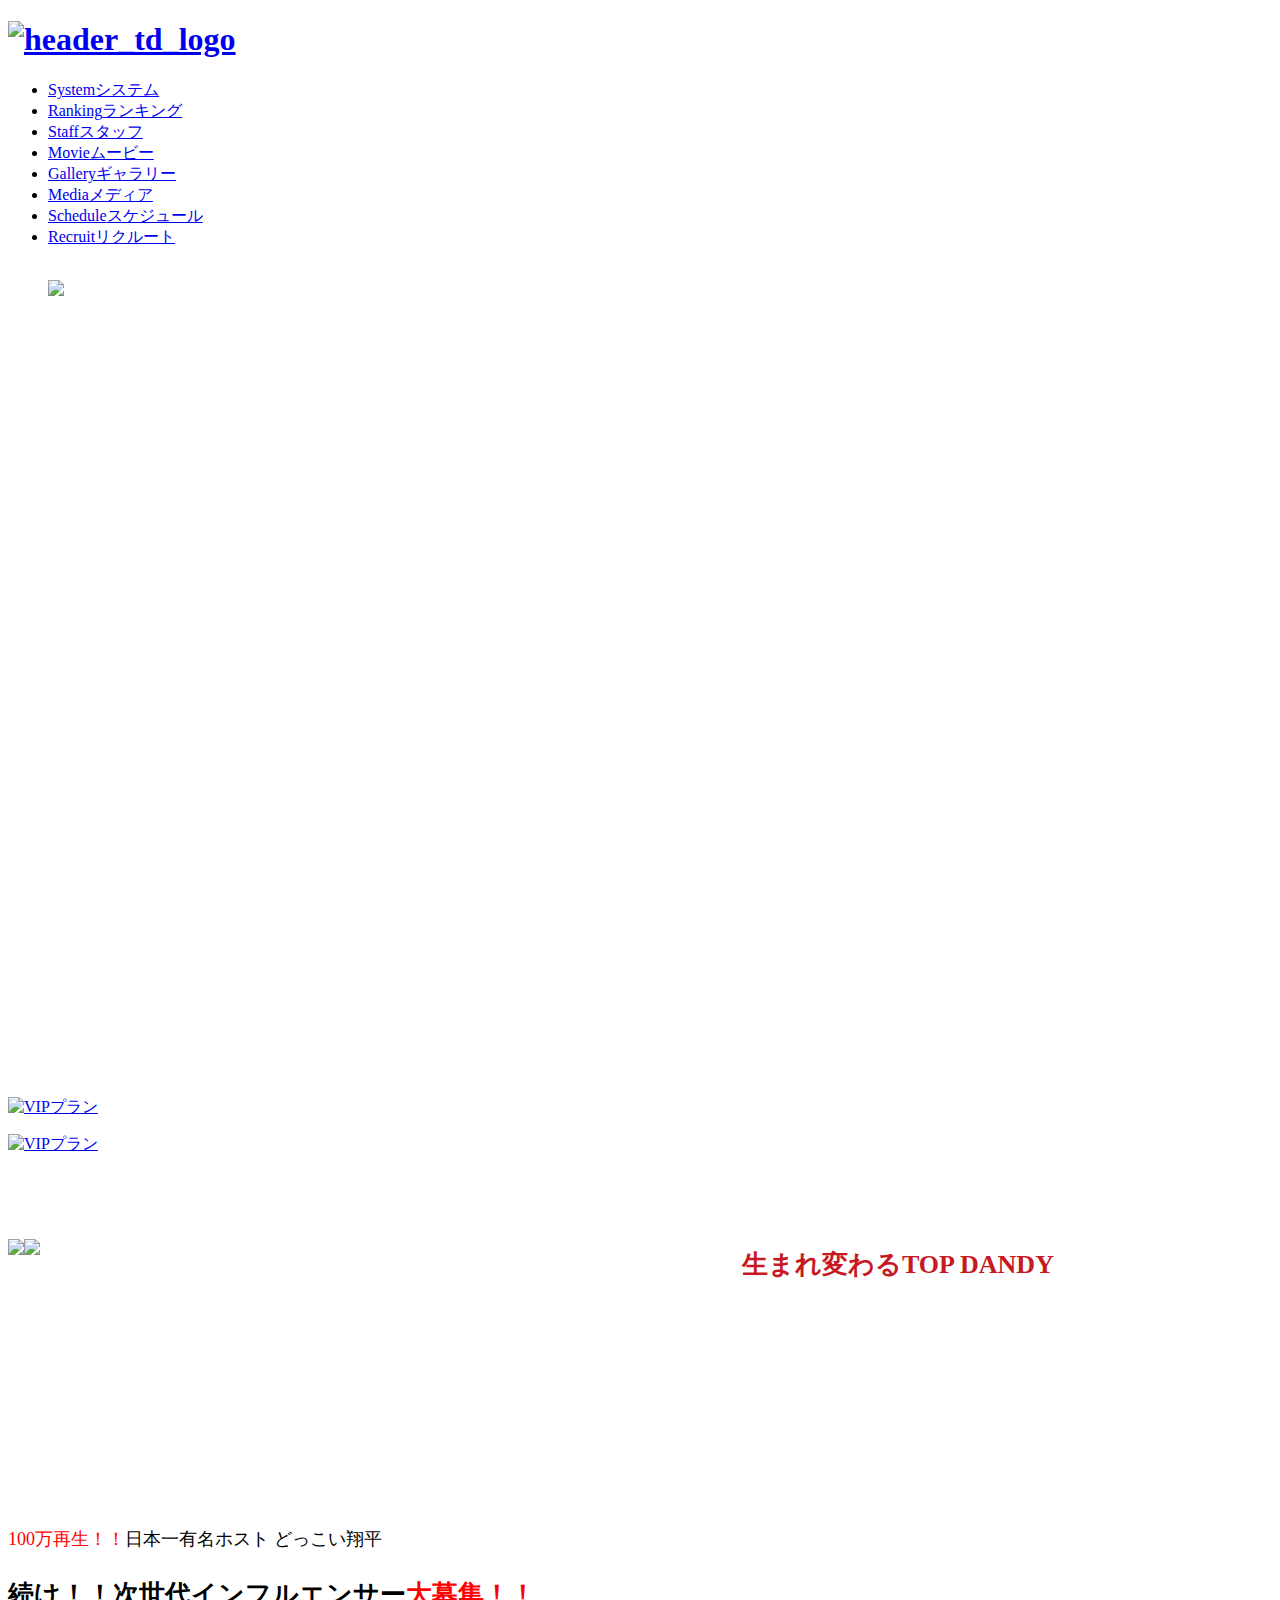
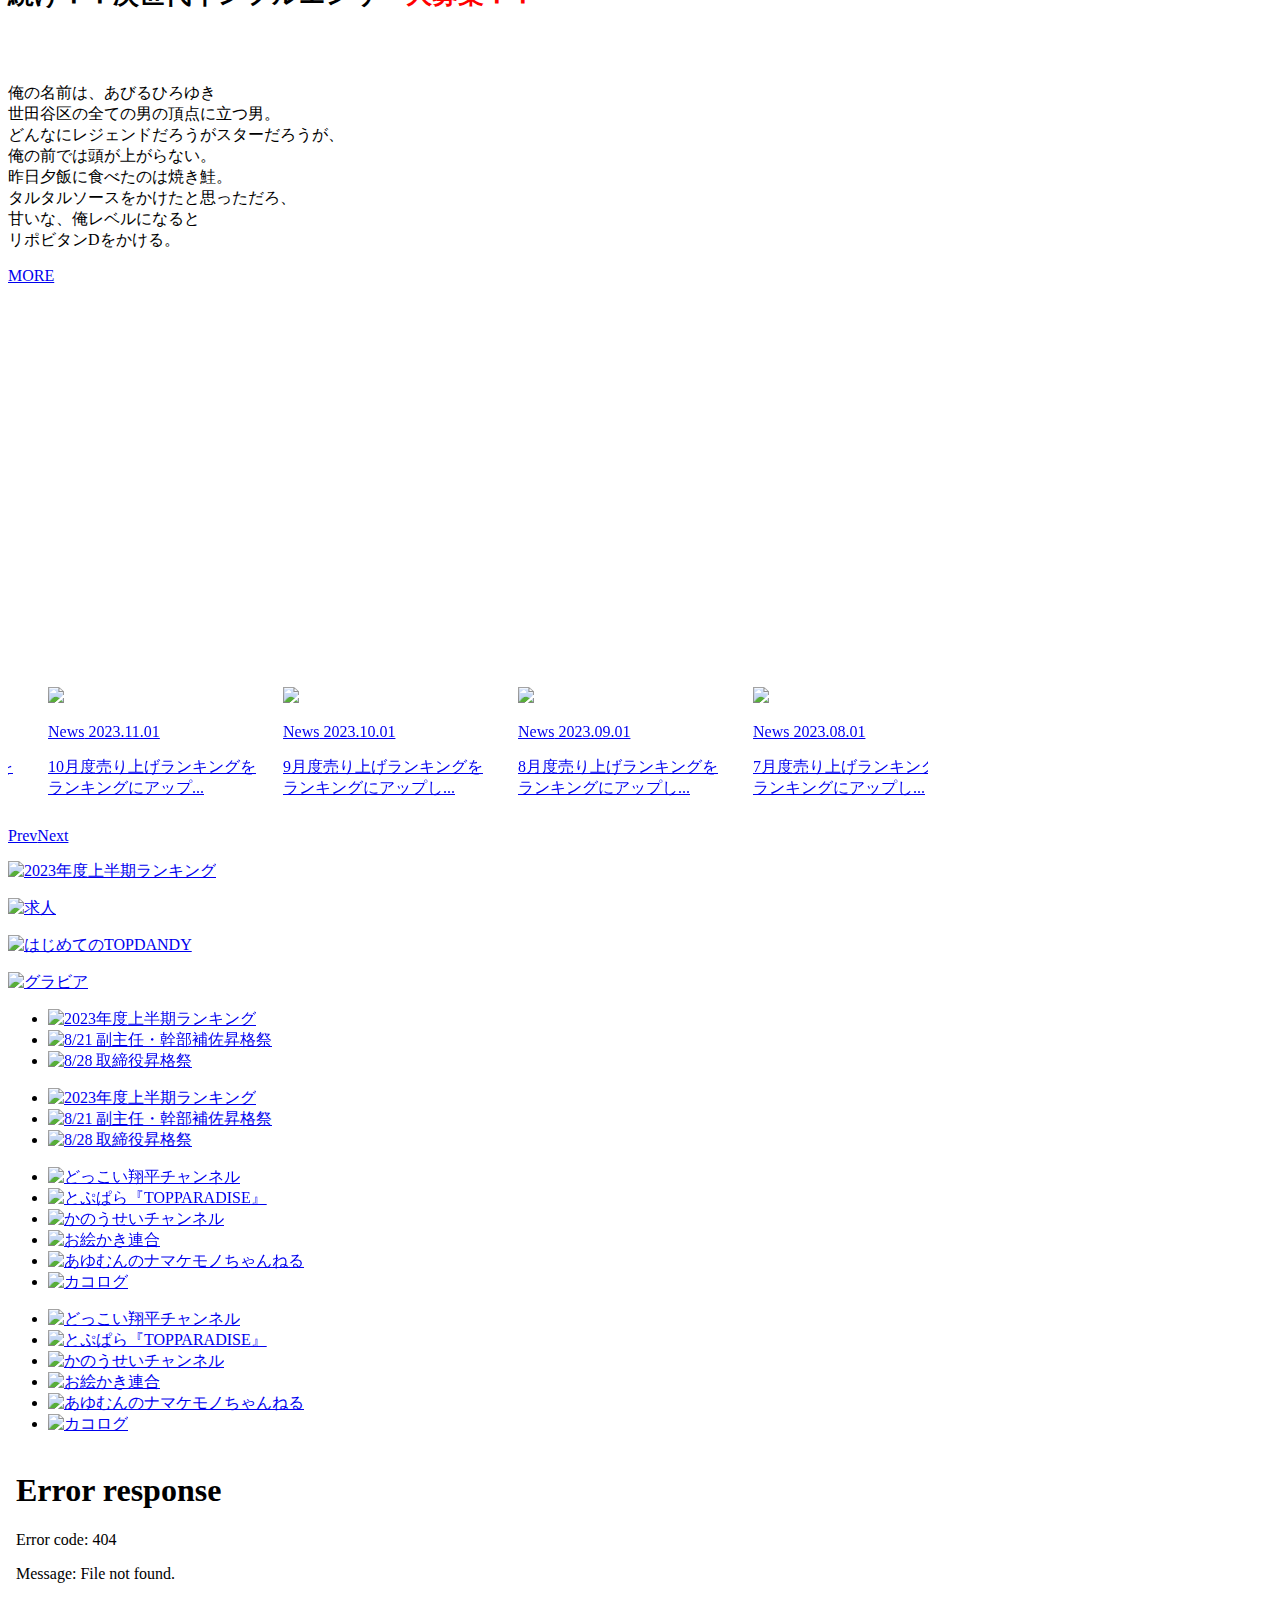
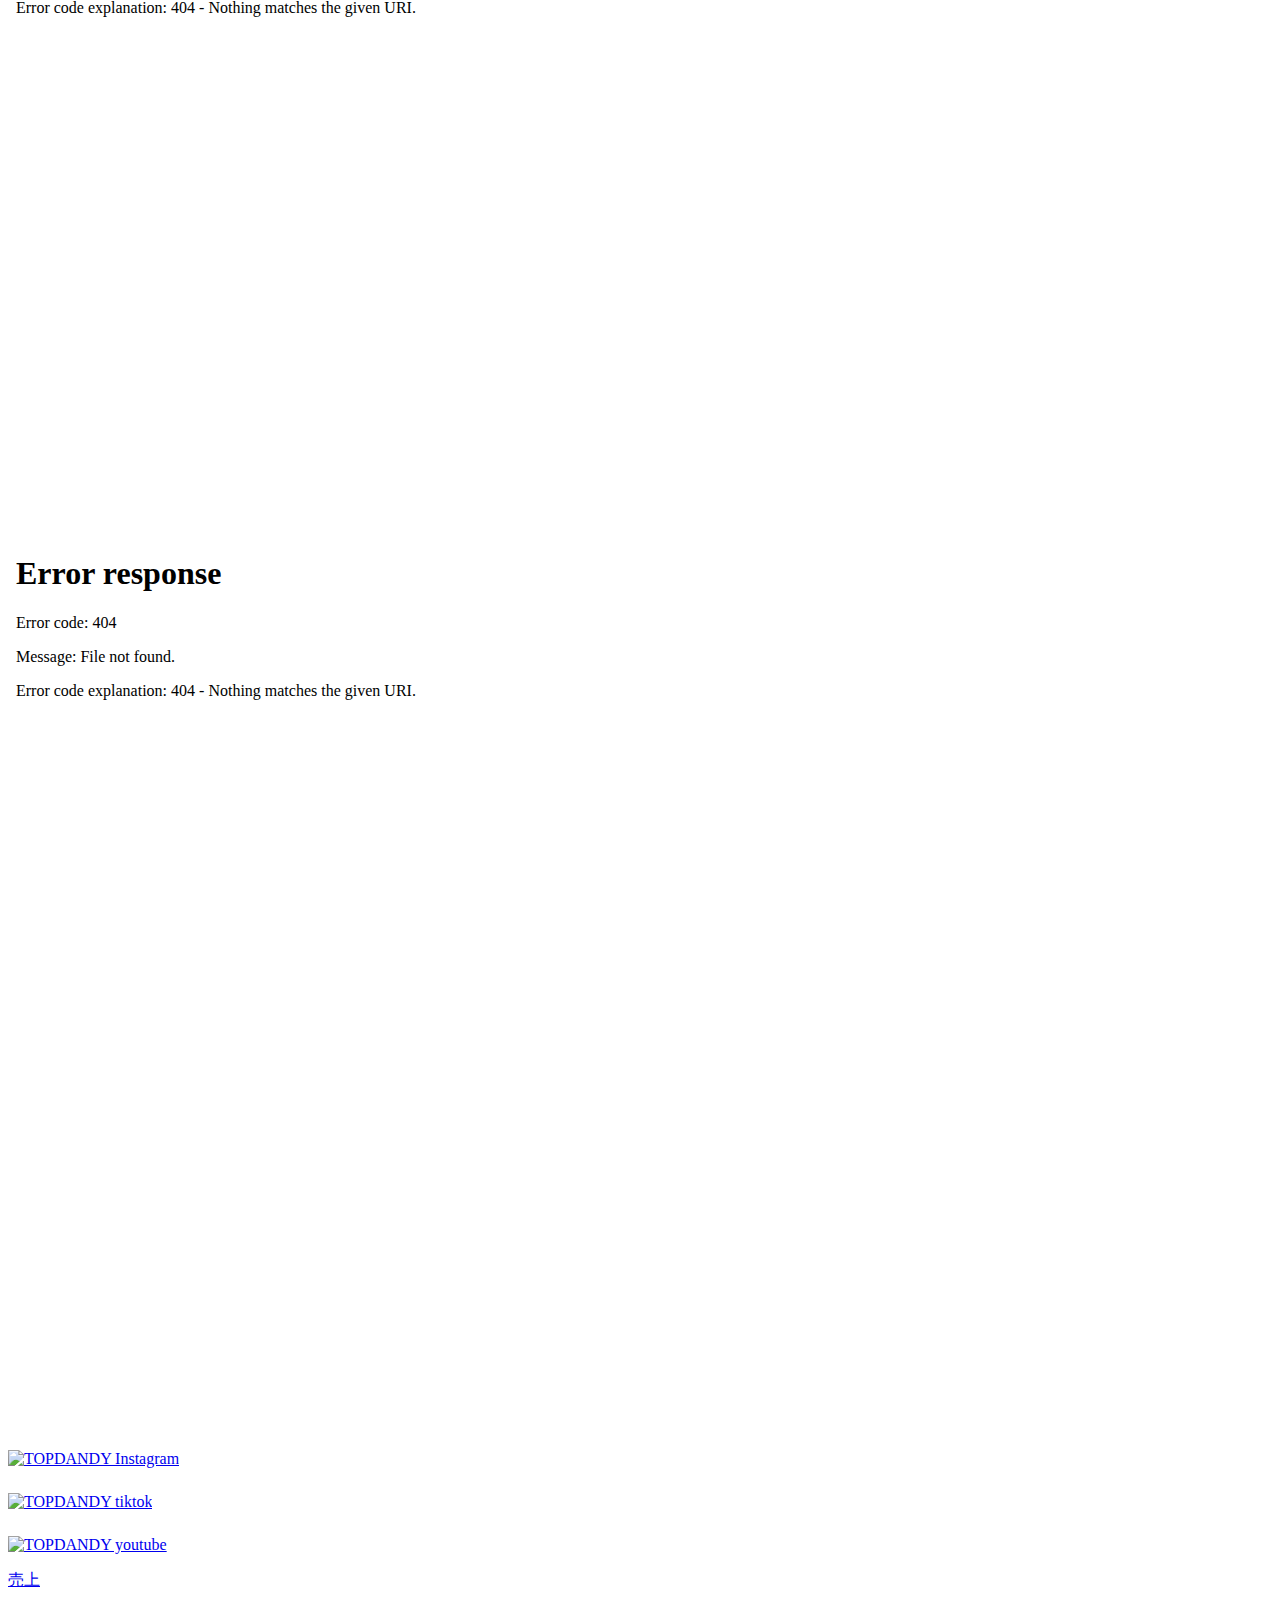
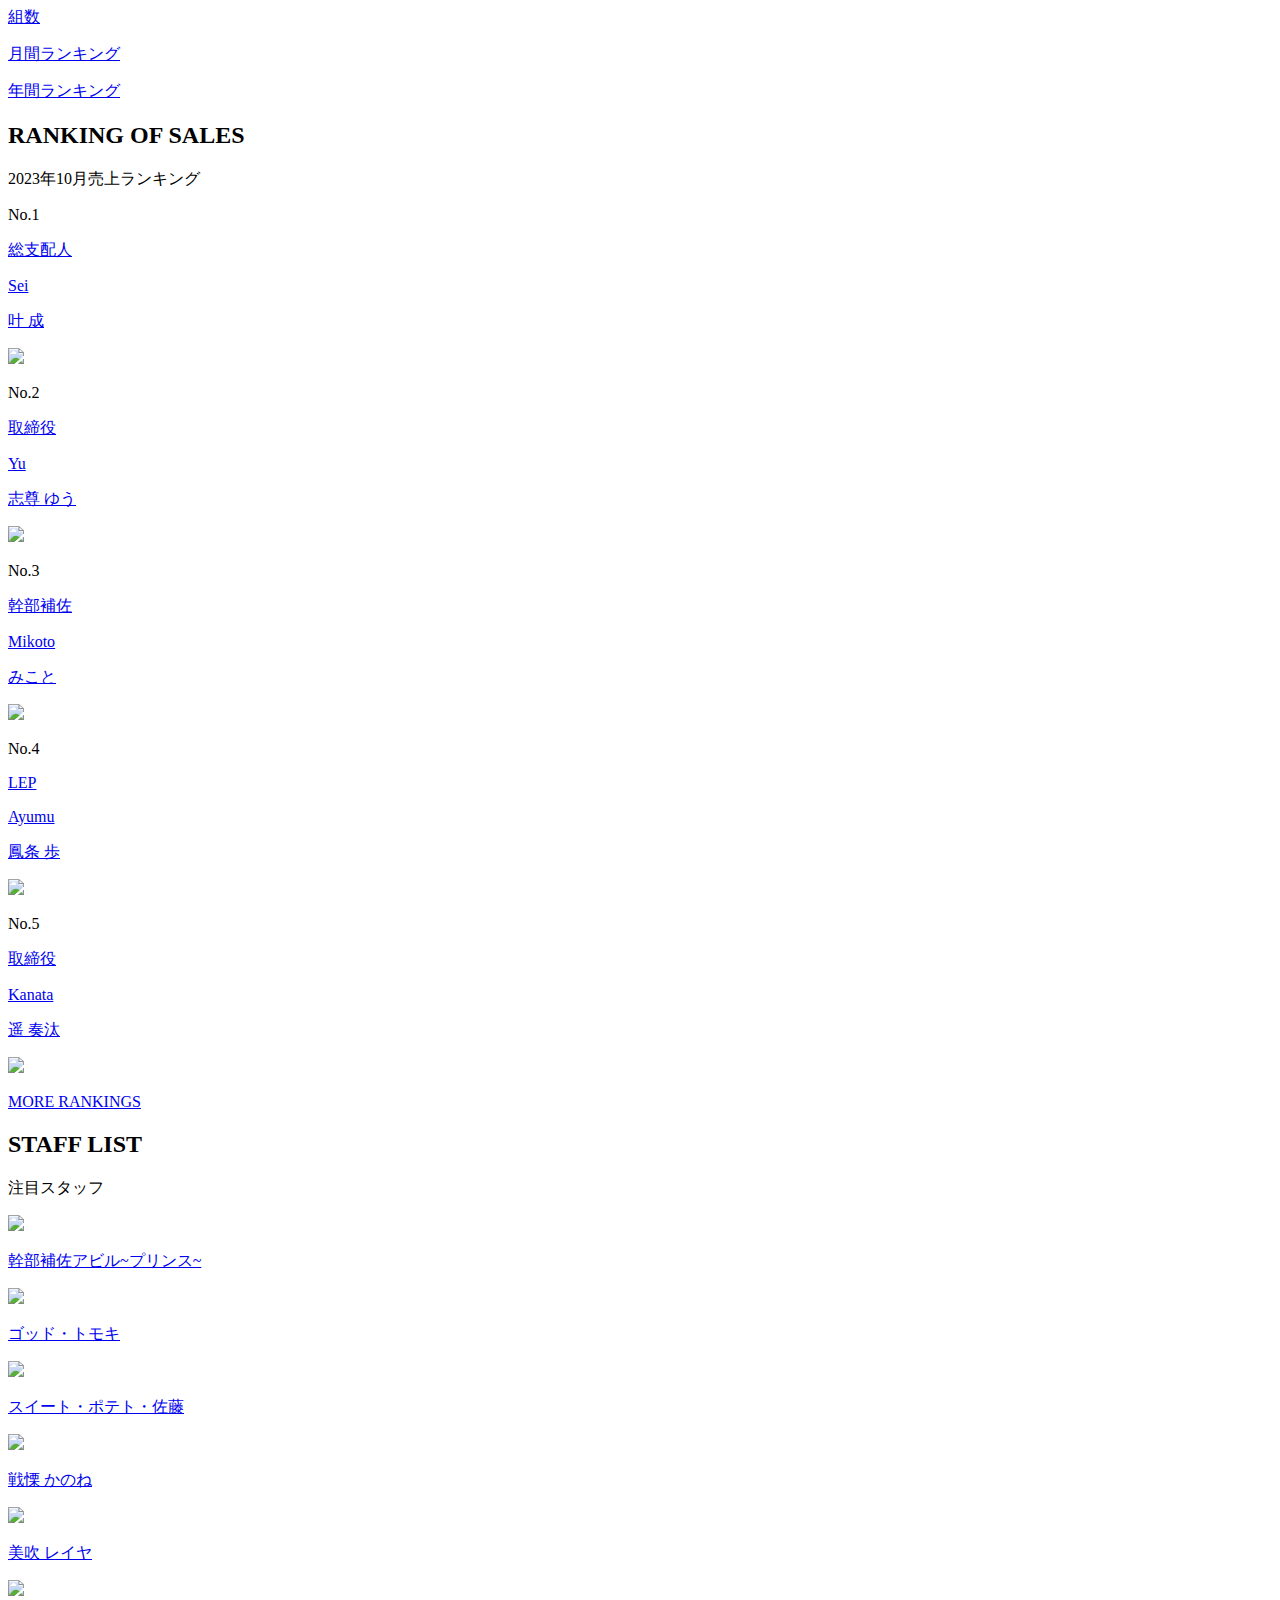
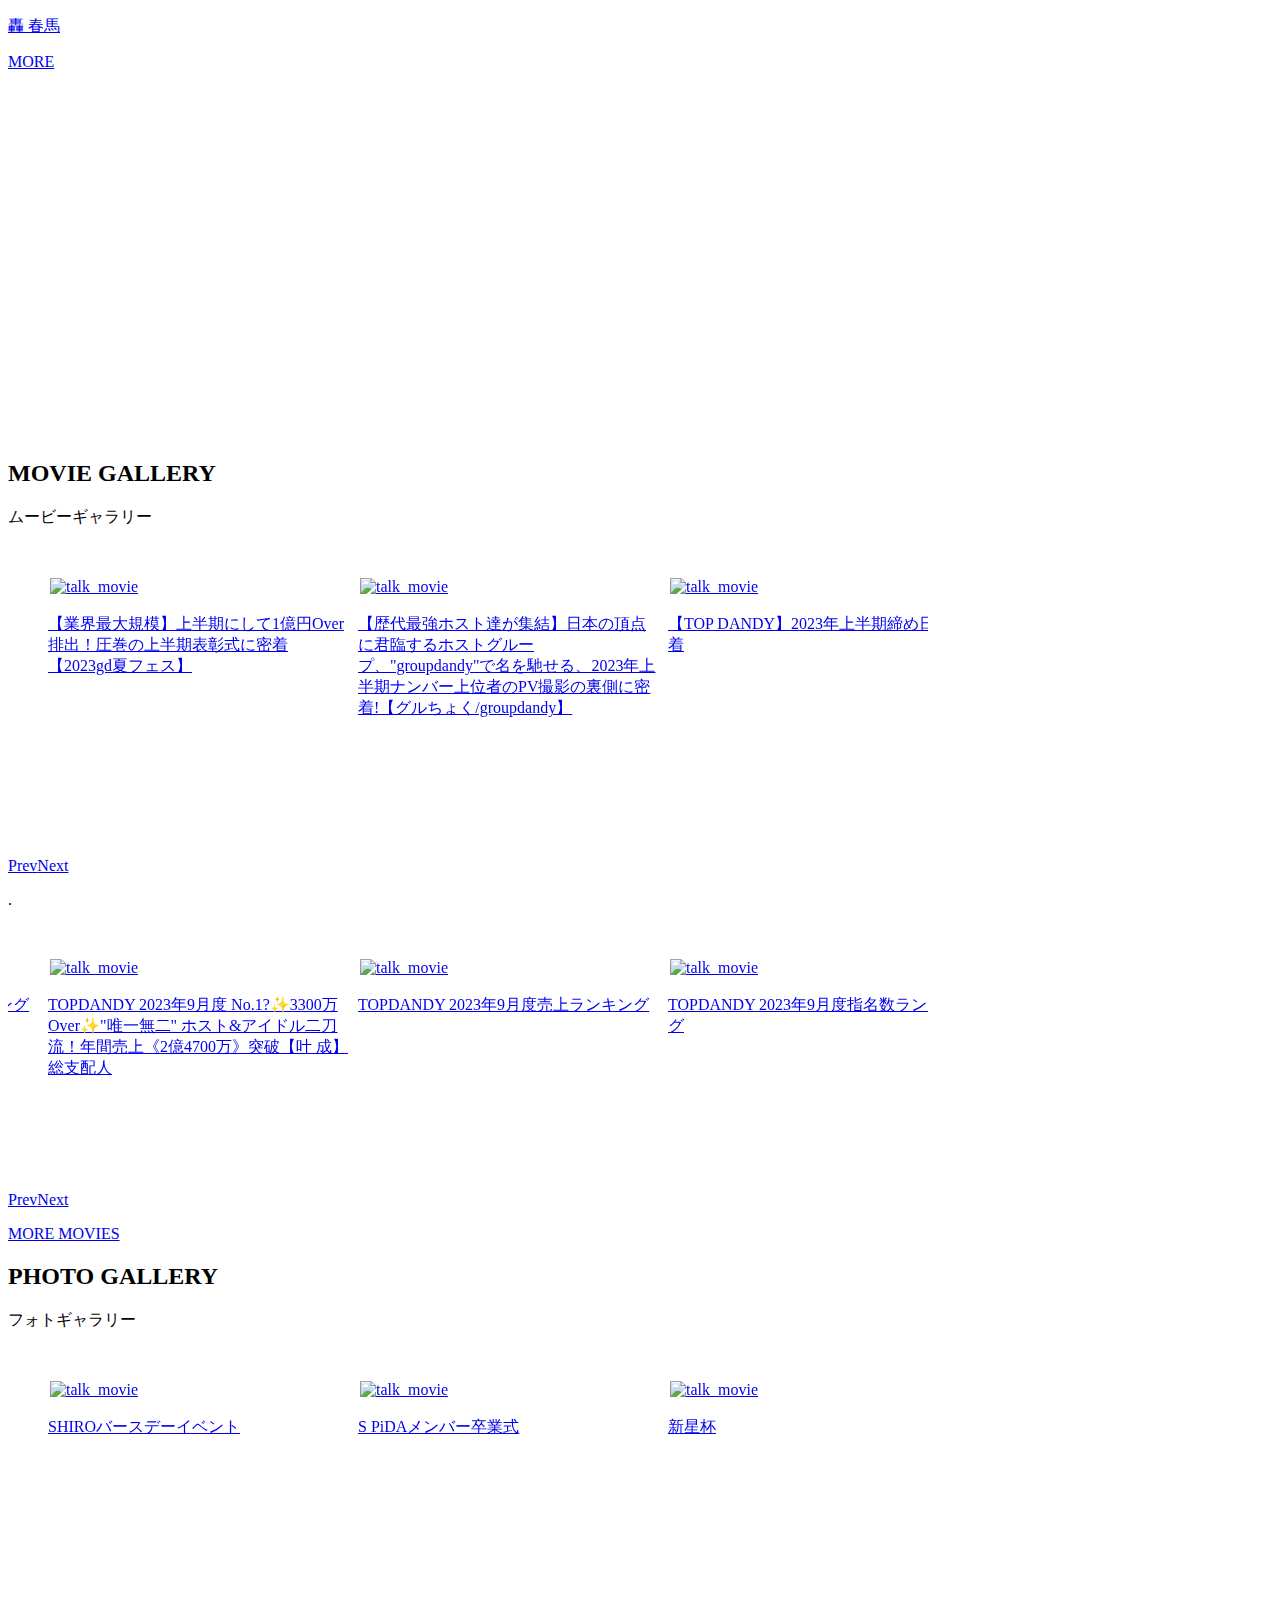
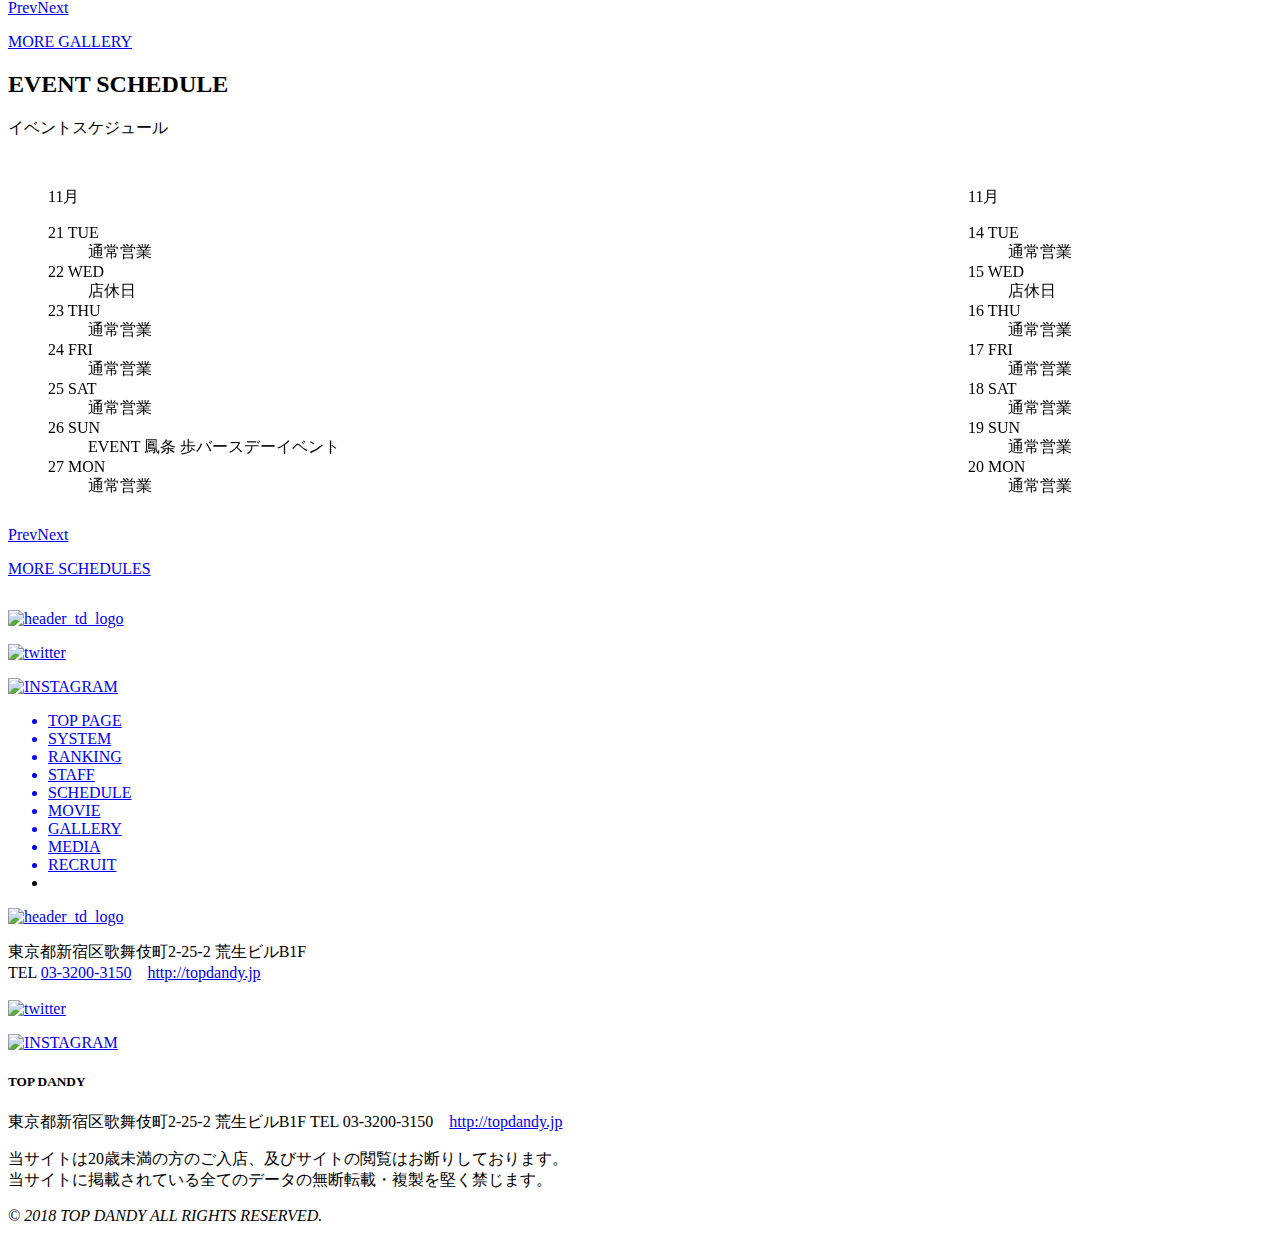
==== index.html @ d2795b2d "Create index.html" ====
<!DOCTYPE html>
<!-- saved from url=(0020)https://topdandy.jp/ -->
<html lang="ja"><head><meta http-equiv="Content-Type" content="text/html; charset=UTF-8">
<meta http-equiv="X-UA-Compatible" content="IE=edge">

<meta http-equiv="Content-Style-Type" content="text/css">
<meta name="description" content="現在のホストシーンを牽引する数多くのカリスマホスト達を輩出するTOPDANDYは、ここホストクラブ最激戦区、歌舞伎町において、まさに名実ともにナンバー１と言っても過言ではない！スタッフ総数、質ともにまさにトップ！">
<meta name="robots" content="INDEX,FOLLOW,ALL">
<meta name="viewport" content="target-densitydpi=device-dpi, width=960, maximum-scale=1.0, user-scalable=yes">
<title>世田谷区ホストクラブ ABIROOM (アビルーム)</title>


<style type="text/css">.imgLiquid img {visibility:hidden}</style><script charset="utf-8" src="./歌舞伎町ホストクラブ TOPDANDY（トップダンディ）_files/timeline.adfe2c2389e3901ab04fe5f4755ea3e6.js"></script></head><body itemscope="itemscope" itemtype="http://schema.org/WebPage" id="indexPage"><pagemap>
	<dataobject type="thumbnail">
		<attribute name="src" value="http://topdandy.jp/images/thumbnail.jpg">
		<attribute name="width" value="750">
		<attribute name="height" value="750">
	</attribute></attribute></attribute></dataobject>
</pagemap>
<meta name="thumbnail" content="http://topdandy.jp/images/thumbnail.jpg">

<meta name="twitter:card" content="summary_large_image">
<meta name="twitter:site" content="@gd_TOPDANDY">
<meta property="og:url" content="http://topdandy.jp/">
<meta property="og:title" content="世田谷区ホストクラブ ABIROOM (アビルーム)">
<meta property="og:description" content="現在のホストシーンを牽引する数多くのカリスマホスト達を輩出するTOPDANDYは、ここホストクラブ最激戦区、歌舞伎町において、まさに名実ともにナンバー１と言っても過言ではない！スタッフ総数、質ともにまさにトップ！">
<meta property="og:image" content="http://topdandy.jp/images/summary.jpg">

<link rel="shortcut icon" href="https://topdandy.jp/favicon.ico">
<link href="./歌舞伎町ホストクラブ TOPDANDY（トップダンディ）_files/css" rel="stylesheet">
<link href="./歌舞伎町ホストクラブ TOPDANDY（トップダンディ）_files/css(1)" rel="stylesheet">
<!--CSS-->
<link rel="stylesheet" href="./歌舞伎町ホストクラブ TOPDANDY（トップダンディ）_files/jquery.bxslider.css">
<link rel="stylesheet" href="./歌舞伎町ホストクラブ TOPDANDY（トップダンディ）_files/swiper.min.css">
<link rel="stylesheet" href="./歌舞伎町ホストクラブ TOPDANDY（トップダンディ）_files/parallax.css" media="screen and (min-width:1200px)">
<link rel="stylesheet" href="./歌舞伎町ホストクラブ TOPDANDY（トップダンディ）_files/remodal.css">
<link rel="stylesheet" href="./歌舞伎町ホストクラブ TOPDANDY（トップダンディ）_files/remodal-default-theme.css">
<link rel="stylesheet" href="./歌舞伎町ホストクラブ TOPDANDY（トップダンディ）_files/main.css">
<link rel="stylesheet" href="./歌舞伎町ホストクラブ TOPDANDY（トップダンディ）_files/index_tab.css">
<link rel="stylesheet" href="./歌舞伎町ホストクラブ TOPDANDY（トップダンディ）_files/responsive1000px.css" media="(max-width:1000px)">
<link rel="stylesheet" href="./歌舞伎町ホストクラブ TOPDANDY（トップダンディ）_files/responsive1200px.css" media="(min-width:1000px)">
<link rel="stylesheet" href="./歌舞伎町ホストクラブ TOPDANDY（トップダンディ）_files/responsiveOver.css" media="screen and (min-width:1200px)">
<!--CSS-->
<!-- JS -->
<script type="text/javascript" async="" src="./歌舞伎町ホストクラブ TOPDANDY（トップダンディ）_files/analytics.js"></script><script type="text/javascript" async="" src="./歌舞伎町ホストクラブ TOPDANDY（トップダンディ）_files/js"></script><script async="" src="./歌舞伎町ホストクラブ TOPDANDY（トップダンディ）_files/gtm.js"></script><script src="./歌舞伎町ホストクラブ TOPDANDY（トップダンディ）_files/jquery.min.js"></script>
<script src="./歌舞伎町ホストクラブ TOPDANDY（トップダンディ）_files/jquery.bxslider.min.js"></script>
<script src="./歌舞伎町ホストクラブ TOPDANDY（トップダンディ）_files/swiper.jquery.min.js"></script>
<script src="./歌舞伎町ホストクラブ TOPDANDY（トップダンディ）_files/imgLiquid-min.js"></script>
<script src="./歌舞伎町ホストクラブ TOPDANDY（トップダンディ）_files/main.js"></script>
<script src="./歌舞伎町ホストクラブ TOPDANDY（トップダンディ）_files/heightLine.js"></script>
<script src="./歌舞伎町ホストクラブ TOPDANDY（トップダンディ）_files/remodal.js"></script>
<script src="./歌舞伎町ホストクラブ TOPDANDY（トップダンディ）_files/tab.js"></script>
<script src="./歌舞伎町ホストクラブ TOPDANDY（トップダンディ）_files/top_instagram.js"></script>
<script type="text/javascript" src="./歌舞伎町ホストクラブ TOPDANDY（トップダンディ）_files/jquery.parallax-1.1.3.js"></script>
<script type="text/javascript" src="./歌舞伎町ホストクラブ TOPDANDY（トップダンディ）_files/parallax-background.min.js"></script>
<script type="text/javascript" src="./歌舞伎町ホストクラブ TOPDANDY（トップダンディ）_files/jquery.localscroll-1.2.7-min.js"></script>
<script type="text/javascript" src="./歌舞伎町ホストクラブ TOPDANDY（トップダンディ）_files/jquery.scrollTo-1.4.2-min.js"></script>
<script type="text/javascript">
$(function(){
		$('.parallax').parallaxBackground();
	});
/*
$(document).ready(function(){
	$('#parallax01').parallax("50%", 0.1);
	$('#second').parallax("50%", 0.1);
	$('.bg').parallax("50%", 0.4);
	$('#third').parallax("50%", 0.3);
})
*/
</script>
<!-- JS -->

<!--Anarytics--->
<!-- Global site tag (gtag.js) - Google Analytics -->
<script async="" src="./歌舞伎町ホストクラブ TOPDANDY（トップダンディ）_files/js(1)"></script>
<script>
 window.dataLayer = window.dataLayer || [];
 function gtag(){dataLayer.push(arguments);}
 gtag('js', new Date());

 gtag('config', 'UA-3455699-1');
</script>

<!-- Google Tag Manager -->
<script>(function(w,d,s,l,i){w[l]=w[l]||[];w[l].push({'gtm.start':
new Date().getTime(),event:'gtm.js'});var f=d.getElementsByTagName(s)[0],
j=d.createElement(s),dl=l!='dataLayer'?'&l='+l:'';j.async=true;j.src=
'https://www.googletagmanager.com/gtm.js?id='+i+dl;f.parentNode.insertBefore(j,f);
})(window,document,'script','dataLayer','GTM-MN25C8S');</script>
<!-- End Google Tag Manager -->


<!-- Google Tag Manager (noscript) -->
<noscript><iframe src="https://www.googletagmanager.com/ns.html?id=GTM-MN25C8S"
height="0" width="0" style="display:none;visibility:hidden"></iframe></noscript>
<!-- End Google Tag Manager (noscript) -->
<!-- start SVG images -->
<svg display="none" version="1.1" xmlns="http://www.w3.org/2000/svg" xmlns:xlink="http://www.w3.org/1999/xlink">
  <defs>

    <symbol id="logoGD"><!-- GDロゴ -->
        <image x="0px" y="0px" width="35px" height="32px" xlink:href="[data-uri]"></image>
    </symbol>

    <symbol id="logoGD-long"><!-- GDロゴ　長いロゴ -->
        <image x="0px" y="0px" width="100%" height="100%" xlink:href="[data-uri]"></image>
    </symbol>


    <symbol id="TD_LOGO"><!-- TD -->
        <image x="0px" y="0px" width="100%" height="100%" xlink:href="[data-uri]"></image>
    </symbol>

    <symbol id="TDL_LOGO"><!-- TDL -->
       <image x="0px" y="0px" width="35px" height="30px" xlink:href="[data-uri]"></image>
    </symbol>

    <!--▼twitter▼-->
    <symbol id="twitter">
		<g>
			<path d="M1.6,57.9C9.1,58.6,16,56.7,22,52.1c-3-0.1-5.6-1-8-2.8c-2.4-1.8-4-4.1-5-6.9c2.1,0.4,4.2,0.3,6.2-0.2
				c-3.2-0.7-5.9-2.4-8-4.9c-2.1-2.6-3.1-5.6-3.1-8.9c1,0.5,2,0.9,3,1.2c1,0.3,2.1,0.5,3.3,0.5c-3-2.1-5-4.9-5.8-8.5
				C3.8,18,4.4,14.6,6.1,11.4c7.6,8.9,17.1,13.8,28.8,14.6c-0.1-0.7-0.2-1.2-0.3-1.8c-0.3-3.3,0.4-6.4,2.3-9.2c2.2-3.2,5.2-5.2,9-5.9
				c4.8-0.8,9,0.5,12.5,4c0.1,0.1,0.2,0.2,0.4,0.2c3-0.6,5.7-1.7,8.4-3.2c0.1,0,0.1-0.1,0.3-0.1c-1.1,3.3-3.1,5.8-6,7.7
				c2.7-0.3,5.3-1,7.8-2.1c0,0,0,0,0.1,0.1c-0.6,0.8-1.2,1.6-1.8,2.3c-1.4,1.8-3.1,3.3-4.9,4.6c-0.2,0.1-0.2,0.2-0.2,0.4
				c0.1,2,0,4-0.2,5.9c-0.3,2.9-1,5.7-2,8.5c-2.3,6.5-5.8,12.2-10.9,16.8c-4.2,3.9-9.1,6.6-14.6,8.3c-2.6,0.8-5.3,1.3-8,1.5
				c-2.3,0.2-4.5,0.2-6.8,0.1c-5.2-0.4-10.1-1.7-14.7-4c-1.2-0.6-2.3-1.3-3.5-1.9C1.7,58,1.7,58,1.6,57.9z"></path>
		</g>
    </symbol>
    <!--▲twitter▲-->

    <!--▼facebook▼-->
    <symbol id="facebook">
		<path d="M61.3,17.1l5.4,0V7.6c-1.1-0.1-4.6-0.4-8.5-0.4c-8.1,0-14,4.9-14,14v8.2h-8.7v10.4h8.7v26h12.1v-26h7.3L65,29.4h-8.7v-7.1
	C56.3,19.2,56.9,17.1,61.3,17.1z"></path>
    </symbol>
    <!--▲facebook▲-->


    <!--▼instagram▼-->
    <symbol id="instagram">
		<g>
			<path d="M3.2,47.1c0-7.1,0-14.2,0-21.3c0-0.2,0.1-0.4,0.1-0.6c0.1-2.5,0.2-5,0.8-7.4C5.5,12.3,8.6,8.3,13.9,6
				c2.8-1.2,5.9-1.6,8.9-1.7c0.7,0,1.3-0.1,2-0.1c7.1,0,14.2,0,21.3,0c0.2,0,0.4,0.1,0.6,0.1c2.1,0.2,4.2,0.2,6.2,0.6
				c7.4,1.4,12.1,5.7,14,13c0.8,3.2,0.8,6.4,0.9,9.7c0.1,6.3,0,12.7,0,19c0,2.5-0.1,5-0.6,7.4c-1.4,7.4-5.7,12.1-13,13.9
				c-3.2,0.8-6.4,0.8-9.6,0.9c-6.7,0-13.5,0-20.2-0.1c-2.5,0-5.1-0.2-7.6-0.8c-5.4-1.4-9.4-4.5-11.7-9.6c-1.3-2.9-1.7-6-1.8-9.1
				C3.3,48.5,3.2,47.8,3.2,47.1z M62.1,36.5C62,36.5,62,36.5,62.1,36.5c-0.1-2.7,0-5.4-0.1-8.1c-0.1-2.5-0.2-5.1-0.4-7.6
				c-0.3-2.4-1.1-4.7-2.8-6.6c-2.3-2.6-5.3-3.7-8.6-3.9c-3.8-0.2-7.6-0.3-11.5-0.3c-3.8,0-7.5,0-11.3,0c-2.5,0.1-5.1,0.2-7.6,0.4
				c-2.4,0.2-4.7,1.1-6.6,2.8c-2.6,2.3-3.7,5.3-3.9,8.6C9.1,25.6,9.1,29.5,9,33.3c0,3.8,0,7.5,0,11.3c0.1,2.5,0.2,5.1,0.4,7.6
				c0.2,2.4,1.1,4.7,2.8,6.6c2.3,2.6,5.3,3.7,8.6,3.9c3.8,0.2,7.6,0.3,11.5,0.3c3.8,0,7.5,0,11.3,0c2.8-0.1,5.6-0.1,8.4-0.6
				c4.7-0.7,7.9-3.5,9.1-8.1c0.4-1.5,0.6-3.2,0.7-4.7C61.9,45.2,62,40.8,62.1,36.5z"></path>
			<path fill-rule="evenodd" clip-rule="evenodd" d="M52.1,36.5c0,9.2-7.4,16.6-16.6,16.6c-9.2,0-16.6-7.4-16.6-16.6
				c0-9.2,7.4-16.6,16.6-16.6C44.7,19.9,52.1,27.3,52.1,36.5z M24.7,36.5c0,5.9,4.8,10.8,10.6,10.8c6,0,10.9-4.8,10.9-10.7
				c0-6-4.8-10.9-10.7-10.9C29.6,25.7,24.7,30.6,24.7,36.5z"></path>
			<path fill-rule="evenodd" clip-rule="evenodd" d="M56.7,19.3c0,2.1-1.8,3.9-3.9,3.9c-2.1,0-3.9-1.8-3.9-3.9c0-2.1,1.8-3.9,3.9-3.9
				C54.9,15.3,56.7,17.1,56.7,19.3z"></path>
		</g>
    </symbol>
    <!--▲instagram▲-->


    <!--▼line▼-->
    <symbol id="line">
		<path fill-rule="evenodd" clip-rule="evenodd" d="M66.2,32.1c0-13.8-13.8-24.9-30.7-24.9C18.6,7.2,4.8,18.4,4.8,32.1
	c0,12.3,10.9,22.7,25.7,24.6c1,0.1,2.2,0.6,2.7,1.6c0.3,0.8,0.3,1.9,0.2,2.7c0,0-0.4,2.2-0.4,2.6c-0.1,0.8-0.6,3,2.7,1.7
	c3.3-1.4,17.7-10.4,24.1-17.8h0C64.1,42.6,66.2,37.6,66.2,32.1z M25.2,38.9c0,0.2-0.1,0.3-0.2,0.4c-0.1,0.1-0.2,0.2-0.4,0.2h-8.1h0
	c-0.2,0-0.3-0.1-0.4-0.2l0,0l0,0c-0.1-0.1-0.2-0.2-0.2-0.4v0V26.2c0-0.3,0.3-0.6,0.6-0.6h2c0.3,0,0.6,0.3,0.6,0.6v10.2h5.5
	c0.3,0,0.6,0.3,0.6,0.6V38.9z M30.1,38.9c0,0.3-0.3,0.6-0.6,0.6h-2c-0.3,0-0.6-0.3-0.6-0.6V26.2c0-0.3,0.3-0.6,0.6-0.6h2
	c0.3,0,0.6,0.3,0.6,0.6V38.9z M44.2,38.9c0,0.3-0.3,0.6-0.6,0.6h-2c0,0-0.1,0-0.1,0l0,0l0,0c0,0,0,0,0,0l0,0c0,0,0,0,0,0l0,0l0,0
	c0,0,0,0,0,0l0,0c-0.1,0-0.1-0.1-0.1-0.1l-5.8-7.9v7.5c0,0.3-0.3,0.6-0.6,0.6h-2c-0.3,0-0.6-0.3-0.6-0.6V26.2c0-0.3,0.3-0.6,0.6-0.6
	h2l0,0c0,0,0,0,0,0c0,0,0,0,0,0l0,0c0,0,0,0,0,0l0,0c0,0,0,0,0,0l0,0l0,0l0,0l0,0c0,0,0,0,0,0l0,0c0,0,0,0,0,0l0,0c0,0,0,0,0,0l0,0
	c0,0,0,0,0,0l0,0c0,0,0,0,0,0.1l5.8,7.9v-7.6c0-0.3,0.3-0.6,0.6-0.6h2c0.3,0,0.6,0.3,0.6,0.6V38.9z M55.4,28.2
	c0,0.3-0.3,0.6-0.6,0.6h-5.5V31h5.5c0.2,0,0.3,0.1,0.4,0.2c0.1,0.1,0.2,0.2,0.2,0.4v2c0,0.3-0.3,0.6-0.6,0.6h-5.5v2.2h5.5
	c0.3,0,0.6,0.3,0.6,0.6v2c0,0.2-0.1,0.3-0.2,0.4c-0.1,0.1-0.2,0.2-0.4,0.2h-8.1h0c-0.2,0-0.3-0.1-0.4-0.2l0,0l0,0
	c-0.1-0.1-0.2-0.2-0.2-0.4v0V26.2v0c0-0.2,0.1-0.3,0.2-0.4l0,0l0,0c0.1-0.1,0.2-0.2,0.4-0.2h0h8.1c0.3,0,0.6,0.3,0.6,0.6V28.2z"></path>
    </symbol>
    <!--▲line▲-->


    <!--▼ameba▼-->
    <symbol id="ameba">
		<g>
			<path d="M30.5,67.4c-1,0.1-1.9,0-2.9-0.4c-0.8-0.3-1.6-0.6-2.2-1.2c-0.2-0.2-0.4-0.3-0.6-0.5c-0.3-0.3-0.6-0.6-0.8-1
				c-0.4-0.5-0.6-1-1-1.5c-0.3-0.5-0.7-0.8-1.2-1.2c-0.7-0.5-1.5-0.7-2.4-0.8c-1.1-0.1-2.2-0.2-3.3-0.2c-0.7,0-1.4-0.3-2.1-0.5
				c-1-0.4-1.8-1-2.5-1.7c-1.1-1-1.8-2.3-2.2-3.8C9,54.2,9.1,53.6,9,53c0-1,0.2-2,0.6-3.1c0.4-0.9,0.7-1.8,1.4-2.5
				c0.4-0.5,0.7-0.9,1.1-1.5c0.2-0.3,0.4-0.6,0.6-0.8c0.4-0.6,0.6-1.4,0.6-2.2c0-0.7-0.4-1.4-0.8-1.8c-0.6-0.6-1.2-0.7-1.9-0.9
				c-1.8-0.5-3.4-1.2-4.6-2.7c-0.6-0.8-1.2-1.8-1.6-2.8c-0.3-0.7-0.4-1.6-0.6-2.4c-0.1-0.4-0.1-0.7-0.1-1c0-0.6,0-1.3,0.1-1.9
				c0.1-0.8,0.4-1.7,0.7-2.5c0.4-0.8,0.9-1.6,1.6-2.2c0.7-0.7,1.6-1.4,2.6-1.8c0.9-0.5,1.8-0.8,3-1.1c0.7-0.2,1.5-0.5,2.2-0.7
				c0.5-0.2,1-0.4,1.5-0.6c1-0.5,1.6-1.3,1.8-2.3c0.3-0.9,0.7-1.7,1.3-2.4c0.5-0.7,1.2-1.3,1.9-1.7c0.8-0.4,1.7-0.7,2.5-0.7
				c1.4-0.1,2.7-0.3,4.1-0.6c0.9-0.3,1.8-0.7,2.4-1.5c0.4-0.5,0.6-0.8,0.7-1.4c0.5-1.2,1-2.3,1.8-3.4c0.6-0.8,1.3-1.5,2.2-2
				c0.9-0.3,1.8-0.6,2.6-0.6c0.7,0,1.4,0,2.1,0c0.6,0,1.3,0.2,1.9,0.3c1.5,0.4,2.9,1,3.9,2.2c0.9,1,1.6,2.1,1.9,3.4
				c0.2,0.6,0.4,1.4,0.5,2.1c0.2,0.9,0.4,1.9,0.8,2.8c0.2,0.4,0.3,0.8,0.6,1.1c0.4,0.4,0.7,0.9,1.1,1.2c1,0.8,2.2,1.2,3.5,1
				c0.1,0,0.3,0,0.4,0c0.6,0.1,1.2,0.1,1.8,0.2c0.6,0.2,1,0.5,1.5,0.7c1.2,0.8,1.8,2,2.2,3.4c0.1,0.6,0.1,1.1,0.1,1.7
				c0,1.3,0.4,2.5,0.9,3.6c0.6,1.2,1.7,2.1,2.9,2.7c1,0.5,1.8,1.1,2.7,1.8c1,1,1.8,2.2,2,3.7c0.3,1.5,0.1,2.9-0.4,4.3
				c-0.3,0.9-0.6,1.8-1.1,2.6c-0.6,0.8-1.2,1.5-2,1.9c-0.8,0.5-1.8,0.9-2.7,1.2c-0.9,0.3-1.8,0.6-2.9,0.7c-0.9,0.2-1.8,0.3-2.7,0.6
				c-0.8,0.4-1.5,1.2-1.5,2.1c0,0.1,0,0.2,0,0.2c-0.1,0.7,0.4,1.3,0.9,1.8c0.6,0.4,1.1,0.6,1.8,0.7c0.9,0.2,1.9,0.4,2.9,0.6
				c0.5,0.1,1,0.4,1.5,0.6c0.9,0.5,1.8,1,2.5,1.8c0.6,0.6,1.2,1.4,1.7,2.2c0.5,0.9,0.8,1.8,0.9,2.9c0.2,1,0,2-0.3,3.1
				c-0.1,0.4-0.2,0.8-0.4,1.2c-0.6,1.5-1.5,2.8-2.8,3.8c-0.9,0.7-2,1.2-3.2,1.4c-0.3,0-0.5,0.1-0.7,0.1c-0.9,0.2-1.8,0.2-2.8,0
				c-0.1,0-0.1,0-0.2,0c-1.1-0.1-2.1-0.6-3.1-1c-0.9-0.5-1.7-1-2.4-1.8c-0.9-0.9-1.7-2-2.3-3.2c-0.1-0.2-0.2-0.4-0.2-0.5
				c-0.4-0.8-0.6-1.8-1-2.6c-0.2-0.5-0.6-0.9-0.8-1.4c-0.6-0.7-1.5-1.1-2.4-1c-0.1,0-0.2,0-0.4,0c-0.6,0-1,0.4-1.5,0.6
				c-0.6,0.5-0.9,1.2-1.3,1.8c-0.5,0.8-0.9,1.8-1.4,2.6c-0.4,0.6-0.8,1.1-1.3,1.6c-0.3,0.3-0.6,0.5-0.7,0.7c-1,0.9-2.2,1.5-3.5,1.9
				C32.4,67.4,31.4,67.6,30.5,67.4z M45.3,25.1c0-0.9-0.9-1.8-1.8-1.8c-0.8,0-1.7,0.7-1.8,1.7c-0.1,1,1,1.8,1.8,1.8
				C44.4,27,45.3,26.1,45.3,25.1z M24,25.1c0,0.9,0.8,1.8,1.8,1.8c1-0.1,1.7-0.6,1.7-1.8c0.1-0.9-0.8-1.8-1.7-1.8
				C24.8,23.5,24.1,24,24,25.1z"></path>
			<path d="M51.8,9.6c0-1.3,0.6-2.3,1.7-3.1c1.3-0.7,2.7-0.7,4,0c1.4,0.8,2,2.3,1.6,4c-0.3,1.1-0.8,1.9-1.9,2.4
				c-0.5,0.2-0.9,0.4-1.4,0.4c-1.4,0-2.6-0.5-3.3-1.7C51.9,11,51.7,10.4,51.8,9.6z M55.5,6.8c-1.4-0.2-2.9,1.3-2.9,2.9
				c0,1.7,1.3,2.9,2.7,3c1.6,0.1,3-1.2,3-2.8C58.3,8.3,57,6.7,55.5,6.8z"></path>
			<path d="M56.2,10.2c0.3,0.4,0.5,0.7,0.7,1.1c0.1,0.2,0.3,0.3,0.2,0.5c-0.1,0.1-0.5,0.1-0.6,0c-0.1-0.1-0.2-0.2-0.3-0.3
				c-0.3-0.4-0.5-0.7-0.7-1.1c0-0.1-0.1-0.2-0.2-0.2c-0.1-0.1-0.2-0.1-0.4-0.1c-0.2,0-0.2,0.2-0.2,0.4c0,0.4,0,0.7,0,1
				c0,0.3-0.1,0.4-0.3,0.4c-0.3,0-0.5-0.1-0.5-0.4c0-0.1,0-0.2,0-0.2c0-0.8,0.1-1.8,0.1-2.6C54.1,8.5,54,8.2,54,8
				c0-0.5,0.1-0.6,0.6-0.6c0.6,0,1.1,0.1,1.8,0.1c0.6,0,1.1,0.6,1,1.3c-0.1,0.5-0.3,0.9-0.7,1c0,0-0.1,0-0.1,0.1
				C56.3,10.1,56.3,10.1,56.2,10.2z M55.5,8.3L55.5,8.3c-0.2,0-0.3,0-0.5,0c-0.1,0-0.3,0.1-0.3,0.1c0,0.3,0,0.6,0,0.8l0.1,0.1
				c0.5,0,0.8,0.1,1.2-0.1c0.2-0.1,0.4-0.3,0.3-0.6c-0.1-0.3-0.3-0.4-0.5-0.4C55.7,8.3,55.6,8.3,55.5,8.3z"></path>
		</g>
    </symbol>
    <!--▲ameba▲-->


  </defs>
</svg>
<!-- end SVG images -->
<!--HEADER-->
<header itemscope="" itemtype="http://schema.org/WPHeader" id="top">
	<div class="hgroup clearifx">
		<div class="center1000 clearfix">
			<h1 itemprop="name" id="TD_LOGO">
				<a href="https://topdandy.jp/"><img src="./歌舞伎町ホストクラブ TOPDANDY（トップダンディ）_files/header_td_logo.png" alt="header_td_logo"></a>
			</h1>
			<div id="header_logo_min">
			</div>
			<div id="header_icon">
				<!-- <p id="MAIL_icon">
					<a href="m&#97;i&#108;t&#111;:&#116;&#100;@to&#112;d&#97;n&#100;&#121;&#46;j&#112;">
					<img src="../images/mail_icon.png" alt="mail"  />
					</a>
				</p> -->
			</div>
		</div>
	</div>

	<!--PC MENU-->
	<!--

	バナー部分

	<div id="pc_menu" class="pc_only PC_text_siz16">
		<ul class="center1000 clearfix JuliusSansOneFont">
			<li><a href="https://topdandy.jp/system/">SYSTEM</a></li>
			<li><a href="https://topdandy.jp/ranking/">RANKING</a></li>
			<li><a href="https://topdandy.jp/staff/">STAFF</a></li>
			<li><a href="https://topdandy.jp/schedule/">SCHEDULE</a></li>
			<li><a href="https://topdandy.jp/movie/">MOVIE</a></li>
			<li><a href="https://topdandy.jp/gallery/">GALLERY</a></li>
			<li><a href="https://topdandy.jp/archive/">MEDIA</a></li>
			<li><a href="http://topdandy.jp/recruit/">RECRUIT</a></li>
		</ul>
	</div>

	-->
	<!--PC MENU-->
	<!--SP MENU-->
	<div class="sp_only" id="sp_nav">
		<span class="spmenu_btn"><span></span></span>
		<nav itemscope="" itemtype="http://schema.org/SiteNavigationElement">
			<ul class="JuliusSansOneFont SP_font_siz40">
				<li itemprop="name"><a href="https://topdandy.jp/system/" itemprop="url">System<span class="forSP">システム</span></a></li>
				<li itemprop="name"><a href="https://topdandy.jp/ranking/" itemprop="url">Ranking<span class="forSP">ランキング</span></a></li>
				<li itemprop="name"><a href="https://topdandy.jp/staff/index.php?mode=all" itemprop="url">Staff<span class="forSP">スタッフ</span></a></li>
				<li itemprop="name"><a href="https://topdandy.jp/movie/" itemprop="url">Movie<span class="forSP">ムービー</span></a></li>
				<li itemprop="name"><a href="https://topdandy.jp/gallery/" itemprop="url">Gallery<span class="forSP">ギャラリー</span></a></li>
				<li itemprop="name"><a href="https://topdandy.jp/archive/" itemprop="url">Media<span class="forSP">メディア</span></a></li>
				<li itemprop="name"><a href="https://topdandy.jp/schedule/" itemprop="url">Schedule<span class="forSP">スケジュール</span></a></li>
				<li itemprop="name"><a href="http://topdandy.jp/recruit/" itemprop="url" target="_blank">Recruit<span class="forSP">リクルート</span></a></li>
			</ul>
		</nav>
	</div>
	<!--SP MENU-->
</header><!--HEADER-->


<div id="wrapper">

<!--SLIDER-->
<div class="slider">
	<!--PC-->
	<div class="bx-wrapper" style="max-width: 100%;"><div class="bx-viewport" aria-live="polite" style="width: 100%; overflow: hidden; position: relative; height: 857px;"><ul class="bxslider pc_only" style="width: 4215%; position: relative; transition-duration: 0s; transform: translate3d(-6048px, 0px, 0px);"><li style="float: left; list-style: none; position: relative; width: 1512px;" class="bx-clone" aria-hidden="true"><a href="https://topdandy.jp/mens/"><img src="./歌舞伎町ホストクラブ TOPDANDY（トップダンディ）_files/main04_pc.jpg"></a></li>
		<li style="float: left; list-style: none; position: relative; width: 1512px;" aria-hidden="true"><a href="https://topdandy.jp/mens/"><img src="./歌舞伎町ホストクラブ TOPDANDY（トップダンディ）_files/origin/main01_pc.png"></a></li>
		<li aria-hidden="true" style="float: left; list-style: none; position: relative; width: 1512px;"><a href="https://topdandy.jp/mens/"><img src="./歌舞伎町ホストクラブ TOPDANDY（トップダンディ）_files/origin/main02_pc.png"></a></li>
		<li aria-hidden="true" style="float: left; list-style: none; position: relative; width: 1512px;"><a href="https://topdandy.jp/mens/"><img src="./歌舞伎町ホストクラブ TOPDANDY（トップダンディ）_files/origin/main03_pc.png"></a></li>
    <li style="float: left; list-style: none; position: relative; width: 1512px;" aria-hidden="false"><a href="https://topdandy.jp/mens/"><img src="./歌舞伎町ホストクラブ TOPDANDY（トップダンディ）_files/origin/main04_pc.png"></a></li>
	<!--SP-->
	<div class="bx-wrapper" style="max-width: 100%;"><div class="bx-viewport" aria-live="polite" style="width: 100%; overflow: hidden; position: relative; height: 0px;"><ul class="bxslider sp_only" style="width: 4215%; position: relative; transition-duration: 1s; transform: translate3d(0px, 0px, 0px);"><li style="float: left; list-style: none; position: relative; width: 1512px;" class="bx-clone" aria-hidden="true"><a href="https://topdandy.jp/mens/s/"><img src="./歌舞伎町ホストクラブ TOPDANDY（トップダンディ）_files/main04_sp.jpg"></a></li>
		<li style="float: left; list-style: none; position: relative; width: 1512px;" aria-hidden="true"><a href="https://topdandy.jp/mens/s/"><img src="./歌舞伎町ホストクラブ TOPDANDY（トップダンディ）_files/main01_sp.jpg"></a></li>
		<li aria-hidden="true" style="float: left; list-style: none; position: relative; width: 1512px;"><a href="https://topdandy.jp/mens/s/"><img src="./歌舞伎町ホストクラブ TOPDANDY（トップダンディ）_files/main02_sp.jpg"></a></li>
		<li aria-hidden="false" style="float: left; list-style: none; position: relative; width: 1512px;"><a href="https://topdandy.jp/mens/s/"><img src="./歌舞伎町ホストクラブ TOPDANDY（トップダンディ）_files/main03_sp.jpg"></a></li>
        <li style="float: left; list-style: none; position: relative; width: 1512px;" aria-hidden="true"><a href="https://topdandy.jp/mens/s/"><img src="./歌舞伎町ホストクラブ TOPDANDY（トップダンディ）_files/main04_sp.jpg"></a></li>
	<li style="float: left; list-style: none; position: relative; width: 1512px;" class="bx-clone" aria-hidden="true"><a href="https://topdandy.jp/mens/s/"><img src="./歌舞伎町ホストクラブ TOPDANDY（トップダンディ）_files/main01_sp.jpg"></a></li></ul></div><div class="bx-controls bx-has-controls-direction"><div class="bx-controls-direction"><a class="bx-prev" href="https://topdandy.jp/">Prev</a><a class="bx-next" href="https://topdandy.jp/">Next</a></div></div></div>
</div>
<!--SLIDER-->

<!--お知らせ-->
<style type-"text="" css"="">
@media all and (min-width: 1001px) {
    .announcements {
        margin: -80px 0 60px;
    }
    .announcements02 {
        margin: -40px 0 30px;
    }
     .announcements  .Announcements_text{
     	width: 140px;
     	height: 200px;
     	margin: 0 auto;
     }
}

@media all and (max-width: 1000px) {
    .announcements {
        margin: -20px 0 60px;
    }
     .announcements  .Announcements_text{
     	width: 140px;
     	height: 200px;
     	margin: 0 auto;
     }
}
</style>

<div class="announcements02">
	<div class="center1000">
		<p class="Announcements_text pc_only"><a href="https://topdandy.jp/special/vip/" target="_blank"><img src="./歌舞伎町ホストクラブ TOPDANDY（トップダンディ）_files/origin/banner_vip_plan_long.png" alt="VIPプラン"></a></p>
		<p class="banner_A sp_only"><a href="https://topdandy.jp/special/vip/" target="_blank"><img src="./歌舞伎町ホストクラブ TOPDANDY（トップダンディ）_files/banner_vip_plan_long_sp.jpg" alt="VIPプラン"></a></p>
	</div>
</div>
<!--お知らせ-->


<!---HOST-TV告知---->
<style type="text/css">
	.info_hosttv{
		background: black;
	}
	.info_hosttv2{
		background-color:#dcdcc8;
	}
	/*SP*/
	@media screen and (max-width:1000px){
		#shop_img01{margin-top: 0vw}
		.hosttv_img{padding-top: 5%;}
		.hosttv_box{padding: 3% 0 5% 0;}
		.hosttv_title{font-size: 4vw;}
		.hosttv_title a{text-decoration: none; color: #C61922; font-weight: bold;}
		.hosttv_textimg{padding: 0.5% 0; color: white; font-size: 3.5vw; font-weight: bold;}
		.hosttv_text{color: white; font-size: 2vw;}
		.info_hosttv2 .hosttv_text{color: black;}
		.br_pc { display:none; }
	}
	/*PC*/
	@media screen and (min-width:1001px){
		.hosttv_img{float: left; padding: 3% 0;}
		.info_hosttv2 .hosttv_img{float: left; padding: 3% 0; margin-}
		.info_hosttv2 .hosttv_img:nth-child(2n) {margin-left: 3%;}
		.hosttv_box{float: right; width: 530px; padding: 3% 0;}
		.info_hosttv2 .hosttv_box{clear:both; width: 100%; padding: 0 0 3% 0;}
		.hosttv_title{font-size: 26px; line-height: 1.2; font-weight: 700;}
		.hosttv_title a{text-decoration: none; color: #C61922;}
		.hosttv_textimg{padding-top: 1.5%; font-size: 22px; color: white; font-weight: 700;}
		.hosttv_text{color: white; padding-top: 1%; font-size: 18px; line-height: 1.5;}
		.info_hosttv2 .hosttv_box .hosttv_text{color: black; padding-top: 0;}
		.br_sp { display:none; }
	}
</style>
<div class="info_hosttv clearfix">
	<div class="center1000">
		<p class="hosttv_img"><a href="http://host-tv.com/movie/movieshowdetail/12735"><img src="./歌舞伎町ホストクラブ TOPDANDY（トップダンディ）_files/host_TV_pr_210512.jpg"></a></p>
		<div class="hosttv_box">
			<p class="hosttv_title"><a href="http://host-tv.com/movie/movieshowdetail/12735">生まれ変わるTOP DANDY</a></p>
			<p class="hosttv_textimg">億越えホスト育成計画</p>
			<p class="hosttv_text">TOP DANDYがリニューアルOPEN決定！<br>これを機に、今年から新代表に就任した白楽が新人をカリスマに育て上げる３つのプロジェクトを発表する。
			</p>
		</div>
	</div>
</div>
<div class="info_hosttv2 clearfix">
	<div class="center1000">
		<!-- <p class="hosttv_img"><a href="https://www.youtube.com/@sakito" target="_blank"><img src="share_img/banner/youtube01.jpg"></a></p> -->
		<p class="hosttv_img"><a href="https://www.youtube.com/@dokkoisyouhei" target="_blank"><img src="./歌舞伎町ホストクラブ TOPDANDY（トップダンディ）_files/youtube03.jpg"></a></p>
		<div class="hosttv_box">
			<p class="hosttv_text"><span style="color:red">100万再生！！</span><br class="br_sp">日本一有名ホスト どっこい翔平</p>
			<p class="hosttv_title">続け！！次世代インフルエンサー<span style="color:red">大募集！！</span></p>
		</div>
	</div>
</div>

<!---HOST-TV告知---->

<!--PARALLAX-->
<div class="pc_only parallax" id="parallax01" data-parallax-bg-image="images/parallax/parallax_01+.jpg" data-parallax-bg-position="center" data-parallax-speed="0.4" data-parallax-direction="down" data-parallax-bg-size="cover" style="position: relative; background: transparent; overflow: hidden; z-index: 1;"><div class="parallax-inner" style="position: absolute; background-image: url(&quot;images/parallax/parallax_01+.jpg&quot;); background-position: center center; background-repeat: no-repeat; background-size: cover; width: 1512px; height: 731px; transform: translate3d(0px, -165.5px, 0px); transition: transform 100ms ease 0s; z-index: -1;"></div></div>
<div class="sp_only parallax" id="shop_img01" style="padding-top: 28%; position: relative; background: transparent; overflow: hidden; z-index: 1;" data-parallax-bg-image="images/parallax/parallax_01+.jpg" data-parallax-bg-position="center" data-parallax-speed="0.4" data-parallax-direction="down" data-parallax-bg-size="contain"><div class="parallax-inner" style="position: absolute; background-image: url(&quot;images/parallax/parallax_01+.jpg&quot;); background-position: center center; background-repeat: no-repeat; background-size: contain; width: 1512px; height: 1154px; transform: translate3d(0px, -193.5px, 0px); transition: transform 100ms ease 0s; z-index: -1;"></div></div>
<!--PARALLAX-->

<!--CONCEPT-->
<section id="concept" class="section">
	<div class="center1000">
		<h2 style="display:none;" class="font_siz40 PlayfairDisplayFont"><span>CONCEPT</span></h2>
		<div class="concept_text">



			<p class="font_siz28">
				<span class="font_siz45">
				俺の名前は、あびるひろゆき</span><br>
				世田谷区の全ての男の頂点に立つ男。<br>
				どんなにレジェンドだろうがスターだろうが、<br>
				俺の前では頭が上がらない。<br>
				昨日夕飯に食べたのは焼き鮭。<br>
				タルタルソースをかけたと思っただろ、<br>
				甘いな、俺レベルになると<br>
				リポビタンDをかける。
			</p>
			<p class="more_btn OswaldFont SP_font_siz24 PC_font_siz24 btn01"><a href="https://topdandy.jp/about/" class="button btn_arrow btn01">MORE</a></p>
		</div>
	</div>
</section>
<!--CONCEPT-->

<!--PARALLAX-->
<div class="pc_only parallax" id="parallax02" data-parallax-bg-image="images/parallax/parallax_02+.jpg" data-parallax-bg-position="center" data-parallax-speed="0.4" data-parallax-direction="down" data-parallax-bg-size="cover" style="position: relative; background: transparent; overflow: hidden; z-index: 1;"><div class="parallax-inner" style="position: absolute; background-image: url(&quot;images/parallax/parallax_02+.jpg&quot;); background-position: center center; background-repeat: no-repeat; background-size: cover; width: 1512px; height: 731px; transform: translate3d(0px, -165.5px, 0px); transition: transform 100ms ease 0s; z-index: -1;"></div></div>
<div class="sp_only parallax" style="padding-top: 28%; position: relative; background: transparent; overflow: hidden; z-index: 1;" data-parallax-bg-image="images/parallax/parallax_02+.jpg" data-parallax-bg-position="center" data-parallax-speed="0.4" data-parallax-direction="down" data-parallax-bg-size="contain"><div class="parallax-inner" style="position: absolute; background-image: url(&quot;images/parallax/parallax_02+.jpg&quot;); background-position: center center; background-repeat: no-repeat; background-size: contain; width: 1512px; height: 1154px; transform: translate3d(0px, -193.5px, 0px); transition: transform 100ms ease 0s; z-index: -1;"></div></div>
<!--PARALLAX-->

<!--INFORMATION-->
<section id="information">

	<div id="info_area">
		<div class="bx-wrapper" style="max-width: 920px;"><div class="bx-viewport" aria-live="polite" style="width: 100%; overflow: hidden; position: relative; height: 172px;"><ul class="bxslider-info" style="width: 6215%; position: relative; transition-duration: 0s; transform: translate3d(-940px, 0px, 0px);"><li class="heightLine-infoli bx-clone" aria-hidden="true" style="float: left; list-style: none; position: relative; width: 215px; margin-right: 20px;">
						<a href="https://topdandy.jp/ranking/">
							<p class="info_img"><img src="./歌舞伎町ホストクラブ TOPDANDY（トップダンディ）_files/202309.jpg"></p>
							<p class="info_data PC_text_siz14 SP_font_siz24"><span>News</span>
							2023.09.01
							</p>
							<p class="info_txt PC_text_siz18 SP_font_siz24">
							8月度売り上げランキングをランキングにアップし...
							</p>
						</a>
					</li><li class="heightLine-infoli bx-clone" aria-hidden="true" style="float: left; list-style: none; position: relative; width: 215px; margin-right: 20px;">
						<a href="https://topdandy.jp/ranking/">
							<p class="info_img"><img src="./歌舞伎町ホストクラブ TOPDANDY（トップダンディ）_files/202308.jpg"></p>
							<p class="info_data PC_text_siz14 SP_font_siz24"><span>News</span>
							2023.08.01
							</p>
							<p class="info_txt PC_text_siz18 SP_font_siz24">
							7月度売り上げランキングをランキングにアップし...
							</p>
						</a>
					</li><li class="heightLine-infoli bx-clone" aria-hidden="true" style="float: left; list-style: none; position: relative; width: 215px; margin-right: 20px;">
						<a href="https://topdandy.jp/ranking/">
							<p class="info_img"><img src="./歌舞伎町ホストクラブ TOPDANDY（トップダンディ）_files/202307.jpg"></p>
							<p class="info_data PC_text_siz14 SP_font_siz24"><span>News</span>
							2023.07.01
							</p>
							<p class="info_txt PC_text_siz18 SP_font_siz24">
							6月度売り上げランキングをランキングにアップし...
							</p>
						</a>
					</li><li class="heightLine-infoli bx-clone" aria-hidden="true" style="float: left; list-style: none; position: relative; width: 215px; margin-right: 20px;">
						<a href="https://topdandy.jp/ranking/">
							<p class="info_img"><img src="./歌舞伎町ホストクラブ TOPDANDY（トップダンディ）_files/202306.jpg"></p>
							<p class="info_data PC_text_siz14 SP_font_siz24"><span>News</span>
							2023.06.01
							</p>
							<p class="info_txt PC_text_siz18 SP_font_siz24">
							5月度売り上げランキングをランキングにアップし...
							</p>
						</a>
					</li>

					<li class="heightLine-infoli" aria-hidden="false" style="float: left; list-style: none; position: relative; width: 215px; margin-right: 20px;">
						<a href="https://topdandy.jp/ranking/">
							<p class="info_img"><img src="./歌舞伎町ホストクラブ TOPDANDY（トップダンディ）_files/202311.png"></p>
							<p class="info_data PC_text_siz14 SP_font_siz24"><span>News</span>
							2023.11.01
							</p>
							<p class="info_txt PC_text_siz18 SP_font_siz24">
							10月度売り上げランキングをランキングにアップ...
							</p>
						</a>
					</li>

					<li class="heightLine-infoli" aria-hidden="false" style="float: left; list-style: none; position: relative; width: 215px; margin-right: 20px;">
						<a href="https://topdandy.jp/ranking/">
							<p class="info_img"><img src="./歌舞伎町ホストクラブ TOPDANDY（トップダンディ）_files/202310.jpg"></p>
							<p class="info_data PC_text_siz14 SP_font_siz24"><span>News</span>
							2023.10.01
							</p>
							<p class="info_txt PC_text_siz18 SP_font_siz24">
							9月度売り上げランキングをランキングにアップし...
							</p>
						</a>
					</li>

					<li class="heightLine-infoli" aria-hidden="false" style="float: left; list-style: none; position: relative; width: 215px; margin-right: 20px;">
						<a href="https://topdandy.jp/ranking/">
							<p class="info_img"><img src="./歌舞伎町ホストクラブ TOPDANDY（トップダンディ）_files/202309.jpg"></p>
							<p class="info_data PC_text_siz14 SP_font_siz24"><span>News</span>
							2023.09.01
							</p>
							<p class="info_txt PC_text_siz18 SP_font_siz24">
							8月度売り上げランキングをランキングにアップし...
							</p>
						</a>
					</li>

					<li class="heightLine-infoli" aria-hidden="false" style="float: left; list-style: none; position: relative; width: 215px; margin-right: 20px;">
						<a href="https://topdandy.jp/ranking/">
							<p class="info_img"><img src="./歌舞伎町ホストクラブ TOPDANDY（トップダンディ）_files/202308.jpg"></p>
							<p class="info_data PC_text_siz14 SP_font_siz24"><span>News</span>
							2023.08.01
							</p>
							<p class="info_txt PC_text_siz18 SP_font_siz24">
							7月度売り上げランキングをランキングにアップし...
							</p>
						</a>
					</li>

					<li class="heightLine-infoli" aria-hidden="true" style="float: left; list-style: none; position: relative; width: 215px; margin-right: 20px;">
						<a href="https://topdandy.jp/ranking/">
							<p class="info_img"><img src="./歌舞伎町ホストクラブ TOPDANDY（トップダンディ）_files/202307.jpg"></p>
							<p class="info_data PC_text_siz14 SP_font_siz24"><span>News</span>
							2023.07.01
							</p>
							<p class="info_txt PC_text_siz18 SP_font_siz24">
							6月度売り上げランキングをランキングにアップし...
							</p>
						</a>
					</li>

					<li class="heightLine-infoli" aria-hidden="true" style="float: left; list-style: none; position: relative; width: 215px; margin-right: 20px;">
						<a href="https://topdandy.jp/ranking/">
							<p class="info_img"><img src="./歌舞伎町ホストクラブ TOPDANDY（トップダンディ）_files/202306.jpg"></p>
							<p class="info_data PC_text_siz14 SP_font_siz24"><span>News</span>
							2023.06.01
							</p>
							<p class="info_txt PC_text_siz18 SP_font_siz24">
							5月度売り上げランキングをランキングにアップし...
							</p>
						</a>
					</li>
						<li class="heightLine-infoli bx-clone" aria-hidden="true" style="float: left; list-style: none; position: relative; width: 215px; margin-right: 20px;">
						<a href="https://topdandy.jp/ranking/">
							<p class="info_img"><img src="./歌舞伎町ホストクラブ TOPDANDY（トップダンディ）_files/202311.png"></p>
							<p class="info_data PC_text_siz14 SP_font_siz24"><span>News</span>
							2023.11.01
							</p>
							<p class="info_txt PC_text_siz18 SP_font_siz24">
							10月度売り上げランキングをランキングにアップ...
							</p>
						</a>
					</li><li class="heightLine-infoli bx-clone" aria-hidden="true" style="float: left; list-style: none; position: relative; width: 215px; margin-right: 20px;">
						<a href="https://topdandy.jp/ranking/">
							<p class="info_img"><img src="./歌舞伎町ホストクラブ TOPDANDY（トップダンディ）_files/202310.jpg"></p>
							<p class="info_data PC_text_siz14 SP_font_siz24"><span>News</span>
							2023.10.01
							</p>
							<p class="info_txt PC_text_siz18 SP_font_siz24">
							9月度売り上げランキングをランキングにアップし...
							</p>
						</a>
					</li><li class="heightLine-infoli bx-clone" aria-hidden="true" style="float: left; list-style: none; position: relative; width: 215px; margin-right: 20px;">
						<a href="https://topdandy.jp/ranking/">
							<p class="info_img"><img src="./歌舞伎町ホストクラブ TOPDANDY（トップダンディ）_files/202309.jpg"></p>
							<p class="info_data PC_text_siz14 SP_font_siz24"><span>News</span>
							2023.09.01
							</p>
							<p class="info_txt PC_text_siz18 SP_font_siz24">
							8月度売り上げランキングをランキングにアップし...
							</p>
						</a>
					</li><li class="heightLine-infoli bx-clone" aria-hidden="true" style="float: left; list-style: none; position: relative; width: 215px; margin-right: 20px;">
						<a href="https://topdandy.jp/ranking/">
							<p class="info_img"><img src="./歌舞伎町ホストクラブ TOPDANDY（トップダンディ）_files/202308.jpg"></p>
							<p class="info_data PC_text_siz14 SP_font_siz24"><span>News</span>
							2023.08.01
							</p>
							<p class="info_txt PC_text_siz18 SP_font_siz24">
							7月度売り上げランキングをランキングにアップし...
							</p>
						</a>
					</li></ul></div><div class="bx-controls bx-has-controls-direction"><div class="bx-controls-direction"><a class="bx-prev" href="https://topdandy.jp/">Prev</a><a class="bx-next" href="https://topdandy.jp/">Next</a></div></div></div>
	</div>

	<!--▼固定バナー▼-->
	<div class="center1000">
		<div class="banner_block clearfix">
			<p class="banner_A"><a href="https://topdandy.jp/year_rank/half_rank2023/" target="_blank"><img src="./歌舞伎町ホストクラブ TOPDANDY（トップダンディ）_files/bnr_topdandy_halfrank2023.jpg" alt="2023年度上半期ランキング"></a></p>
    		<p class="banner_B"><a href="https://topdandy.jp/recruit/" target="_blank"><img src="./歌舞伎町ホストクラブ TOPDANDY（トップダンディ）_files/banner_27th.jpg" alt="求人"></a></p>
		</div>
	</div>
	<div class="center1000">
		<div class="banner_block clearfix">
            <p class="banner_A"><a href="https://topdandy.jp/firsttime/" target="_blank"><img src="./歌舞伎町ホストクラブ TOPDANDY（トップダンディ）_files/bnr_firsttime.jpg" alt="はじめてのTOPDANDY"></a></p>
    		<p class="banner_B"><a href="https://topdandy.jp/homme/archive/vol15.php" target="_blank"><img src="./歌舞伎町ホストクラブ TOPDANDY（トップダンディ）_files/bnr_gravure_kazuki_hp.jpg" alt="グラビア"></a></p>
		</div>
	</div>
	<div class="center1000">
		<div class="banner_block clearfix">
		</div>
	</div>
	<!--▲固定バナー▲-->

	<div id="banner_area">
		<!--▼BANNER1 SP▼-->
		<ul class="bxslider-banner01 clearfix sp_only" id="banner_upper" style="transition-duration: 1s; transform: translate3d(0px, 0px, 0px);">

					<li aria-hidden="false"><a href="https://topdandy.jp/year_rank/half_rank2023/"><img src="./歌舞伎町ホストクラブ TOPDANDY（トップダンディ）_files/bnr_topdandy_halfrank2023.jpg" alt="2023年度上半期ランキング"></a></li>

					<li aria-hidden="true"><a href="https://topdandy.jp/schedule/"><img src="./歌舞伎町ホストクラブ TOPDANDY（トップダンディ）_files/bnr_0821.jpg" alt="8/21 副主任・幹部補佐昇格祭"></a></li>

					<li aria-hidden="true"><a href="https://topdandy.jp/schedule/"><img src="./歌舞伎町ホストクラブ TOPDANDY（トップダンディ）_files/bnr_0828.jpg" alt="8/28 取締役昇格祭"></a></li>

		</ul>
		<!--▲BANNER1 SP▲-->
		<!--▼BANNER1 PC▼-->
		<ul class="clearfix pc_only" id="banner_upper">

					<li><a href="https://topdandy.jp/year_rank/half_rank2023/"><img src="./歌舞伎町ホストクラブ TOPDANDY（トップダンディ）_files/bnr_topdandy_halfrank2023.jpg" alt="2023年度上半期ランキング"></a></li>

					<li><a href="https://topdandy.jp/schedule/"><img src="./歌舞伎町ホストクラブ TOPDANDY（トップダンディ）_files/bnr_0821.jpg" alt="8/21 副主任・幹部補佐昇格祭"></a></li>

					<li><a href="https://topdandy.jp/schedule/"><img src="./歌舞伎町ホストクラブ TOPDANDY（トップダンディ）_files/bnr_0828.jpg" alt="8/28 取締役昇格祭"></a></li>

		</ul>
		<!--▲BANNER1 PC▲-->
		<!--▼BANNER2 SP▼-->
		<ul class="bxslider-banner02 clearfix sp_only" id="banner_bottom" style="transition-duration: 1s; transform: translate3d(0px, 0px, 0px);">

					<li aria-hidden="true"><a href="https://www.youtube.com/channel/UCifJ3TebCm7vpqbLSedCPbA"><img src="./歌舞伎町ホストクラブ TOPDANDY（トップダンディ）_files/banner_202011_dokkoi.jpg" alt="どっこい翔平チャンネル"></a></li>

					<li aria-hidden="false"><a href="https://youtube.com/@TOPPARADISE5"><img src="./歌舞伎町ホストクラブ TOPDANDY（トップダンディ）_files/bnr_youtube_topupara.jpg" alt="とぷぱら『TOPPARADISE』"></a></li>

					<li aria-hidden="true"><a href="https://youtube.com/@sei_kanou"><img src="./歌舞伎町ホストクラブ TOPDANDY（トップダンディ）_files/bnr_youtube_kanousei.jpg" alt="かのうせいチャンネル"></a></li>

					<li aria-hidden="true"><a href="https://youtube.com/@kigayaitsuki"><img src="./歌舞伎町ホストクラブ TOPDANDY（トップダンディ）_files/bnr_youtube_oekaki.jpg" alt="お絵かき連合"></a></li>

					<li aria-hidden="true"><a href="https://topdandy.jp/%E3%81%82%E3%82%86%E3%82%80%E3%82%93%E3%81%AE%E3%83%8A%E3%83%9E%E3%82%B1%E3%83%A2%E3%83%8E%E3%81%A1%E3%82%83%E3%82%93%E3%81%AD%E3%82%8B"><img src="./歌舞伎町ホストクラブ TOPDANDY（トップダンディ）_files/bnr_youtube_ayumun.jpg" alt="あゆむんのナマケモノちゃんねる"></a></li>

					<li aria-hidden="true"><a href="http://topdandy.jp/kakolog/"><img src="./歌舞伎町ホストクラブ TOPDANDY（トップダンディ）_files/bnrE.jpg" alt="カコログ"></a></li>

		</ul>
		<!--▲BANNER2 SP▲-->
		<!--▼BANNER2 PC▼-->
		<ul class="pc_only clearfix" id="banner_bottom">

					<li><a href="https://www.youtube.com/channel/UCifJ3TebCm7vpqbLSedCPbA"><img src="./歌舞伎町ホストクラブ TOPDANDY（トップダンディ）_files/banner_202011_dokkoi.jpg" alt="どっこい翔平チャンネル"></a></li>

					<li><a href="https://youtube.com/@TOPPARADISE5"><img src="./歌舞伎町ホストクラブ TOPDANDY（トップダンディ）_files/bnr_youtube_topupara.jpg" alt="とぷぱら『TOPPARADISE』"></a></li>

					<li><a href="https://youtube.com/@sei_kanou"><img src="./歌舞伎町ホストクラブ TOPDANDY（トップダンディ）_files/bnr_youtube_kanousei.jpg" alt="かのうせいチャンネル"></a></li>

					<li><a href="https://youtube.com/@kigayaitsuki"><img src="./歌舞伎町ホストクラブ TOPDANDY（トップダンディ）_files/bnr_youtube_oekaki.jpg" alt="お絵かき連合"></a></li>

					<li><a href="https://topdandy.jp/%E3%81%82%E3%82%86%E3%82%80%E3%82%93%E3%81%AE%E3%83%8A%E3%83%9E%E3%82%B1%E3%83%A2%E3%83%8E%E3%81%A1%E3%82%83%E3%82%93%E3%81%AD%E3%82%8B"><img src="./歌舞伎町ホストクラブ TOPDANDY（トップダンディ）_files/bnr_youtube_ayumun.jpg" alt="あゆむんのナマケモノちゃんねる"></a></li>

					<li><a href="http://topdandy.jp/kakolog/"><img src="./歌舞伎町ホストクラブ TOPDANDY（トップダンディ）_files/bnrE.jpg" alt="カコログ"></a></li>

		</ul>
		<!--▲BANNER2 PC▲-->
	</div>
</section>
<!--INFORMATION-->

<!--SNS Widget-->
<div class="center1000">
	<div class="tdsns_set clearfix">
		<!--▼twitter PC▼-->
		<div class="twr_pc clearfix">
			<div style="text-align:center;">
				<div class="twitter-timeline twitter-timeline-rendered" style="display: flex; width: 1000px; max-width: 100%; margin-top: 0px; margin-bottom: 0px;"><iframe id="twitter-widget-0" scrolling="no" frameborder="0" allowtransparency="true" allowfullscreen="true" class="" style="position: static; visibility: visible; width: 1000px; height: 600px; display: block; flex-grow: 1;" title="Twitter Timeline" src="./歌舞伎町ホストクラブ TOPDANDY（トップダンディ）_files/gd_TOPDANDY.html"></iframe></div>
				<script async="" src="./歌舞伎町ホストクラブ TOPDANDY（トップダンディ）_files/widgets.js" charset="utf-8"></script>
			</div>
		</div>
		<!--▲twitter PC▲-->
		<!--▼twitter SP▼-->
		<div class="twr_sp">
			<div style="text-align:center;">
				<div class="twitter-timeline twitter-timeline-rendered" style="display: flex; width: 1000px; max-width: 100%; margin-top: 0px; margin-bottom: 0px;"><iframe id="twitter-widget-1" scrolling="no" frameborder="0" allowtransparency="true" allowfullscreen="true" class="" title="Twitter Timeline" src="./歌舞伎町ホストクラブ TOPDANDY（トップダンディ）_files/gd_TOPDANDY(1).html" style="position: static; visibility: visible; width: 909px; height: 900px; display: block; flex-grow: 1;"></iframe></div>
				<script async="" src="./歌舞伎町ホストクラブ TOPDANDY（トップダンディ）_files/widgets.js" charset="utf-8"></script>
			</div>
		</div>
		<!--▲twitter SP▲-->
		<div class="sns_area">
			<div class="sns_banner" style="margin-bottom: 2%;">
				<p class="sns_btn"><a href="https://www.instagram.com/topdandy0707/" target="_blank"><img src="./歌舞伎町ホストクラブ TOPDANDY（トップダンディ）_files/td_isgm+.jpg" alt="TOPDANDY Instagram"></a>
			</p></div>
			<div class="sns_banner" style="margin-bottom: 2%;">
				<p class="sns_btn"><a href="https://www.tiktok.com/@topdandy" target="_blank"><img src="./歌舞伎町ホストクラブ TOPDANDY（トップダンディ）_files/td_tiktok.jpg" alt="TOPDANDY tiktok"></a>
			</p></div>
			<div class="sns_banner">
				<p class="sns_btn"><a href="https://youtube.com/channel/UCevfMe6_k8ak48JE5z_yy3w" target="_blank"><img src="./歌舞伎町ホストクラブ TOPDANDY（トップダンディ）_files/td_youtube.jpg" alt="TOPDANDY youtube"></a>
			</p></div>
		</div>
	</div>
</div>


<!--RANKING OF SALES-->
<section id="top_ranking" class="section">
	<div class="center1000">

		<div id="rank_tab">
			<div id="rank_tab_class">
				<a href="https://topdandy.jp/?RCM=sale&amp;RPM=monthly#rank_tab" class="RCM_selected"><p>売上</p></a>
				<a href="https://topdandy.jp/?RCM=kumi&amp;RPM=monthly#rank_tab"><p>組数</p></a>
			</div>
			<div id="rank_tab_period">
				<a href="https://topdandy.jp/?RPM=month&amp;RCM=sale#rank_tab" class="RPM_selected"><p>月間ランキング</p></a>
				<a href="https://topdandy.jp/?RPM=year&amp;RCM=sale#rank_tab"><p>年間ランキング</p></a>
			</div>
		</div>
		<style>
			.twr_pc{height: 683px;}
		</style>

		<div class="title_area clearfix" id="rank_title">
			<h2 class="PlayfairDisplayFont"><span class="underline"><span class="color">R</span>ANKING <span class="OswaldFontEL">OF SALES</span></span></h2>
			<p class="subtitle PC_font_siz16 SP_font_siz24">
				2023年10月売上ランキング
			</p>
		</div><!--title_area-->


		<style>
			@media screen and (min-width: 1000px) {

			}
		</style>

			<div class="topRankNo1 clearfix">
				<div class="rank_area">
					<p class="rankno PC_font_siz40 SP_font_siz60"><span class="underline">No.<span class="no PC_font_siz80 SP_font_siz120">1</span></span></p>
				</div>
				<a href="https://topdandy.jp/staff/detail.php?ID=472">
					<div class="photo_area">
						<div class="personal_data_box">

								<p class="staff_post"><span class="SP_font_siz24">総支配人</span></p>

							<div class="personal_data">
								<p class="data_name PC_font_siz24 SP_font_siz40">Sei</p>
								<p class="staff_name">叶 成</p>
							</div>
						</div>
						<p class="photo"><img src="./歌舞伎町ホストクラブ TOPDANDY（トップダンディ）_files/photo_resize.php"></p>
					</div>
				</a>
			</div>
				<div id="topRanker_area" class="clearfix">
			<div class="topRank clearfix" id="rank_459">
				<div class="rank_area">
					<p class="rankno PC_font_siz30 SP_font_siz40"><span class="underline">No.<span class="no PC_font_siz55 SP_font_siz70">2</span></span></p>
				</div>
				<a href="https://topdandy.jp/staff/detail.php?ID=459">
					<div class="photo_area">
						<div class="personal_data_box">

								<p class="staff_post"><span class="SP_font_siz24">取締役</span></p>

							<div class="personal_data">
								<p class="data_name PC_font_siz24 SP_font_siz40">Yu</p>
								<p class="staff_name">志尊 ゆう</p>
							</div>
						</div>
						<p class="photo"><img src="./歌舞伎町ホストクラブ TOPDANDY（トップダンディ）_files/photo_resize(1).php"></p>
					</div>
				</a>
			</div>

			<div class="topRank clearfix" id="rank_498">
				<div class="rank_area">
					<p class="rankno PC_font_siz30 SP_font_siz40"><span class="underline">No.<span class="no PC_font_siz55 SP_font_siz70">3</span></span></p>
				</div>
				<a href="https://topdandy.jp/staff/detail.php?ID=498">
					<div class="photo_area">
						<div class="personal_data_box">

								<p class="staff_post"><span class="SP_font_siz24">幹部補佐</span></p>

							<div class="personal_data">
								<p class="data_name PC_font_siz24 SP_font_siz40">Mikoto</p>
								<p class="staff_name">みこと</p>
							</div>
						</div>
						<p class="photo"><img src="./歌舞伎町ホストクラブ TOPDANDY（トップダンディ）_files/photo_resize(2).php"></p>
					</div>
				</a>
			</div>

			<div class="topRank clearfix" id="rank_608">
				<div class="rank_area">
					<p class="rankno PC_font_siz30 SP_font_siz40"><span class="underline">No.<span class="no PC_font_siz55 SP_font_siz70">4</span></span></p>
				</div>
				<a href="https://topdandy.jp/staff/detail.php?ID=608">
					<div class="photo_area">
						<div class="personal_data_box">

								<p class="staff_post"><span class="SP_font_siz24">LEP</span></p>

							<div class="personal_data">
								<p class="data_name PC_font_siz24 SP_font_siz40">Ayumu</p>
								<p class="staff_name">鳳条 歩</p>
							</div>
						</div>
						<p class="photo"><img src="./歌舞伎町ホストクラブ TOPDANDY（トップダンディ）_files/photo_resize(3).php"></p>
					</div>
				</a>
			</div>

			<div class="topRank clearfix" id="rank_452">
				<div class="rank_area">
					<p class="rankno PC_font_siz30 SP_font_siz40"><span class="underline">No.<span class="no PC_font_siz55 SP_font_siz70">5</span></span></p>
				</div>
				<a href="https://topdandy.jp/staff/detail.php?ID=452">
					<div class="photo_area">
						<div class="personal_data_box">

								<p class="staff_post"><span class="SP_font_siz24">取締役</span></p>

							<div class="personal_data">
								<p class="data_name PC_font_siz24 SP_font_siz40">Kanata</p>
								<p class="staff_name">遥 奏汰</p>
							</div>
						</div>
						<p class="photo"><img src="./歌舞伎町ホストクラブ TOPDANDY（トップダンディ）_files/photo_resize(4).php"></p>
					</div>
				</a>
			</div>
				</div><!--/topRanker_area-->




	    <div class="rank_btn clearfix">
			<p class="more_btn OswaldFont SP_font_siz24 PC_font_siz24 btn01" id="btn_moreRank"><a href="https://topdandy.jp/ranking/" class="button btn_arrow">MORE RANKINGS</a></p>
	    </div>
	</div><!--center1000-->
</section>
<!--RANKING OF SALES-->


<!--PICK UP-->
<section id="pickup" class="section">
	<div class="center1000">
		<div class="title_area clearfix">
			<h2 class="PlayfairDisplayFont"><span class="underline"><span class="color">S</span>TAFF <span class="OswaldFontEL">LIST</span></span></h2>
			<p class="subtitle PC_font_siz16 SP_font_siz24">注目スタッフ</p>
		</div>

		<div class="pickup_area clearfix">

					<!--pickup-->
					<div class="pickup_box">
						<a href="https://topdandy.jp/staff/detail.php?ID=569">
							<p class="pickup_photo"><img src="./歌舞伎町ホストクラブ TOPDANDY（トップダンディ）_files/photo_resize(5).php"></p>
							<p class="pickup_txt PC_font_siz24 SP_font_siz24"><span class="PC_font_siz12 SP_font_siz18">幹部補佐</span>アビル~プリンス~</p>
						</a>
					</div>
					<!--pickup-->

					<!--pickup-->
					<div class="pickup_box">
						<a href="https://topdandy.jp/staff/detail.php?ID=515">
							<p class="pickup_photo"><img src="./歌舞伎町ホストクラブ TOPDANDY（トップダンディ）_files/photo_resize(6).php"></p>
							<p class="pickup_txt PC_font_siz24 SP_font_siz24"><span class="PC_font_siz12 SP_font_siz18"></span>ゴッド・トモキ</p>
						</a>
					</div>
					<!--pickup-->

					<!--pickup-->
					<div class="pickup_box">
						<a href="https://topdandy.jp/staff/detail.php?ID=550">
							<p class="pickup_photo"><img src="./歌舞伎町ホストクラブ TOPDANDY（トップダンディ）_files/photo_resize(7).php"></p>
							<p class="pickup_txt PC_font_siz24 SP_font_siz24"><span class="PC_font_siz12 SP_font_siz18"></span>スイート・ポテト・佐藤</p>
						</a>
					</div>
					<!--pickup-->

					<!--pickup-->
					<div class="pickup_box">
						<a href="https://topdandy.jp/staff/detail.php?ID=587">
							<p class="pickup_photo"><img src="./歌舞伎町ホストクラブ TOPDANDY（トップダンディ）_files/photo_resize(8).php"></p>
							<p class="pickup_txt PC_font_siz24 SP_font_siz24"><span class="PC_font_siz12 SP_font_siz18"></span>戦慄 かのね</p>
						</a>
					</div>
					<!--pickup-->

					<!--pickup-->
					<div class="pickup_box">
						<a href="https://topdandy.jp/staff/detail.php?ID=590">
							<p class="pickup_photo"><img src="./歌舞伎町ホストクラブ TOPDANDY（トップダンディ）_files/photo_resize(9).php"></p>
							<p class="pickup_txt PC_font_siz24 SP_font_siz24"><span class="PC_font_siz12 SP_font_siz18"></span>美吹 レイヤ</p>
						</a>
					</div>
					<!--pickup-->

					<!--pickup-->
					<div class="pickup_box">
						<a href="https://topdandy.jp/staff/detail.php?ID=609">
							<p class="pickup_photo"><img src="./歌舞伎町ホストクラブ TOPDANDY（トップダンディ）_files/photo_resize(10).php"></p>
							<p class="pickup_txt PC_font_siz24 SP_font_siz24"><span class="PC_font_siz12 SP_font_siz18"></span>轟 春馬</p>
						</a>
					</div>
					<!--pickup-->

		</div>

		 <p class="more_btn OswaldFont SP_font_siz24 PC_font_siz24 btn02" id="btn_moreMovie"><a href="https://topdandy.jp/staff/" class="button btn_arrow">MORE</a></p>

	</div>
</section>
<!--PICK UP-->





<!--PARALLAX-->
<div class="pc_only parallax" id="parallax03" data-parallax-bg-image="images/parallax/parallax_03.jpg" data-parallax-bg-position="center" data-parallax-speed="0.4" data-parallax-direction="down" data-parallax-bg-size="cover" style="position: relative; background: transparent; overflow: hidden; z-index: 1;"><div class="parallax-inner" style="position: absolute; background-image: url(&quot;images/parallax/parallax_03.jpg&quot;); background-position: center center; background-repeat: no-repeat; background-size: cover; width: 1512px; height: 731px; transform: translate3d(0px, -165.5px, 0px); transition: transform 100ms ease 0s; z-index: -1;"></div></div>
<div class="sp_only parallax" id="shop_img03" style="padding-top: 28%; position: relative; background: transparent; overflow: hidden; z-index: 1;" data-parallax-bg-image="images/parallax/parallax_03.jpg" data-parallax-bg-position="center" data-parallax-speed="0.4" data-parallax-direction="down" data-parallax-bg-size="contain"><div class="parallax-inner" style="position: absolute; background-image: url(&quot;images/parallax/parallax_03.jpg&quot;); background-position: center center; background-repeat: no-repeat; background-size: contain; width: 1512px; height: 1154px; transform: translate3d(0px, -193.5px, 0px); transition: transform 100ms ease 0s; z-index: -1;"></div></div>
<!--PARALLAX-->





<!--MOVIE GALLERY--->
<section id="top_movie" class="section">
	<div class="center1000">
		<div class="title_area clearfix">
			<h2 class="PlayfairDisplayFont"><span class="underline"><span class="color">M</span>OVIE <span class="OswaldFontEL">GALLERY</span></span></h2>
			<p class="subtitle PC_font_siz16 SP_font_siz24">ムービーギャラリー</p>
		</div>
	</div>

	<div id="movie_HSTV">
		<div class="center1000">
			<div class="bx-wrapper" style="max-width: 920px;"><div class="bx-viewport" aria-live="polite" style="width: 100%; overflow: hidden; position: relative; height: 313px;"><ul class="bxslider-gal" id="movSliderTV" style="width: 6215%; position: relative; transition-duration: 0s; transform: translate3d(-930px, 0px, 0px);"><li class="heightLine-mov mov532 bx-clone" style="float: left; list-style: none; position: relative; width: 300px; margin-right: 10px;" aria-hidden="true">
								<div class="remodal-bg">
								  <a href="https://youtu.be/ddi8JflCoJ0" target="_blank">
								  	<p class="gal_img"><img src="./歌舞伎町ホストクラブ TOPDANDY（トップダンディ）_files/hosttv_20230821.gif" alt="talk_movie" style="border:2px solid #fff"></p>
									<p class="gal_txt PC_font_siz18 SP_font_siz24">芸能界転落から契約金1億円ホストへ…。/羽賀研二のホストデビューに密着【愛本店】</p>
								  </a>
								</div>
							</li><li class="heightLine-mov mov531 bx-clone" style="float: left; list-style: none; position: relative; width: 300px; margin-right: 10px;" aria-hidden="true">
								<div class="remodal-bg">
								  <a href="https://youtu.be/8YWn0K71biU" target="_blank">
								  	<p class="gal_img"><img src="./歌舞伎町ホストクラブ TOPDANDY（トップダンディ）_files/hosttv_20230731.gif" alt="talk_movie" style="border:2px solid #fff"></p>
									<p class="gal_txt PC_font_siz18 SP_font_siz24">【契約金1億円】人気絶頂から芸能界転落…。再起をかけたホストデビューの現場に24時間密着【愛本店】</p>
								  </a>
								</div>
							</li><li class="heightLine-mov mov530 bx-clone" style="float: left; list-style: none; position: relative; width: 300px; margin-right: 10px;" aria-hidden="true">
								<div class="remodal-bg">
								  <a href="https://youtu.be/RsBAFNQ8shI" target="_blank">
								  	<p class="gal_img"><img src="./歌舞伎町ホストクラブ TOPDANDY（トップダンディ）_files/hosttv_20230726.gif" alt="talk_movie" style="border:2px solid #fff"></p>
									<p class="gal_txt PC_font_siz18 SP_font_siz24">鳳条 歩 入店初日に完全密着【TOP DANDY】</p>
								  </a>
								</div>
							</li>

							<li class="heightLine-mov mov538" style="float: left; list-style: none; position: relative; width: 300px; margin-right: 10px;" aria-hidden="false">
								<div class="remodal-bg">
								  <a href="https://youtu.be/PbCFH8JMLy8" target="_blank">
								  	<p class="gal_img"><img src="./歌舞伎町ホストクラブ TOPDANDY（トップダンディ）_files/hosttv_20231005.gif" alt="talk_movie" style="border:2px solid #fff"></p>
									<p class="gal_txt PC_font_siz18 SP_font_siz24">【業界最大規模】上半期にして1億円Over排出！圧巻の上半期表彰式に密着【2023gd夏フェス】</p>
								  </a>
								</div>
							</li>

							<li class="heightLine-mov mov539" style="float: left; list-style: none; position: relative; width: 300px; margin-right: 10px;" aria-hidden="false">
								<div class="remodal-bg">
								  <a href="https://youtu.be/zy4NkReZ19Y" target="_blank">
								  	<p class="gal_img"><img src="./歌舞伎町ホストクラブ TOPDANDY（トップダンディ）_files/hosttv_20231005_2.gif" alt="talk_movie" style="border:2px solid #fff"></p>
									<p class="gal_txt PC_font_siz18 SP_font_siz24">【歴代最強ホスト達が集結】日本の頂点に君臨するホストグループ、"groupdandy"で名を馳せる、2023年上半期ナンバー上位者のPV撮影の裏側に密着!【グルちょく/groupdandy】</p>
								  </a>
								</div>
							</li>

							<li class="heightLine-mov mov533" style="float: left; list-style: none; position: relative; width: 300px; margin-right: 10px;" aria-hidden="false">
								<div class="remodal-bg">
								  <a href="https://youtu.be/Ls9P82z775E" target="_blank">
								  	<p class="gal_img"><img src="./歌舞伎町ホストクラブ TOPDANDY（トップダンディ）_files/hosttv_20230830.gif" alt="talk_movie" style="border:2px solid #fff"></p>
									<p class="gal_txt PC_font_siz18 SP_font_siz24">【TOP DANDY】2023年上半期締め日に密着</p>
								  </a>
								</div>
							</li>

							<li class="heightLine-mov mov532" style="float: left; list-style: none; position: relative; width: 300px; margin-right: 10px;" aria-hidden="true">
								<div class="remodal-bg">
								  <a href="https://youtu.be/ddi8JflCoJ0" target="_blank">
								  	<p class="gal_img"><img src="./歌舞伎町ホストクラブ TOPDANDY（トップダンディ）_files/hosttv_20230821.gif" alt="talk_movie" style="border:2px solid #fff"></p>
									<p class="gal_txt PC_font_siz18 SP_font_siz24">芸能界転落から契約金1億円ホストへ…。/羽賀研二のホストデビューに密着【愛本店】</p>
								  </a>
								</div>
							</li>

							<li class="heightLine-mov mov531" style="float: left; list-style: none; position: relative; width: 300px; margin-right: 10px;" aria-hidden="true">
								<div class="remodal-bg">
								  <a href="https://youtu.be/8YWn0K71biU" target="_blank">
								  	<p class="gal_img"><img src="./歌舞伎町ホストクラブ TOPDANDY（トップダンディ）_files/hosttv_20230731.gif" alt="talk_movie" style="border:2px solid #fff"></p>
									<p class="gal_txt PC_font_siz18 SP_font_siz24">【契約金1億円】人気絶頂から芸能界転落…。再起をかけたホストデビューの現場に24時間密着【愛本店】</p>
								  </a>
								</div>
							</li>

							<li class="heightLine-mov mov530" style="float: left; list-style: none; position: relative; width: 300px; margin-right: 10px;" aria-hidden="true">
								<div class="remodal-bg">
								  <a href="https://youtu.be/RsBAFNQ8shI" target="_blank">
								  	<p class="gal_img"><img src="./歌舞伎町ホストクラブ TOPDANDY（トップダンディ）_files/hosttv_20230726.gif" alt="talk_movie" style="border:2px solid #fff"></p>
									<p class="gal_txt PC_font_siz18 SP_font_siz24">鳳条 歩 入店初日に完全密着【TOP DANDY】</p>
								  </a>
								</div>
							</li>

			<li class="heightLine-mov mov538 bx-clone" style="float: left; list-style: none; position: relative; width: 300px; margin-right: 10px;" aria-hidden="true">
								<div class="remodal-bg">
								  <a href="https://youtu.be/PbCFH8JMLy8" target="_blank">
								  	<p class="gal_img"><img src="./歌舞伎町ホストクラブ TOPDANDY（トップダンディ）_files/hosttv_20231005.gif" alt="talk_movie" style="border:2px solid #fff"></p>
									<p class="gal_txt PC_font_siz18 SP_font_siz24">【業界最大規模】上半期にして1億円Over排出！圧巻の上半期表彰式に密着【2023gd夏フェス】</p>
								  </a>
								</div>
							</li><li class="heightLine-mov mov539 bx-clone" style="float: left; list-style: none; position: relative; width: 300px; margin-right: 10px;" aria-hidden="true">
								<div class="remodal-bg">
								  <a href="https://youtu.be/zy4NkReZ19Y" target="_blank">
								  	<p class="gal_img"><img src="./歌舞伎町ホストクラブ TOPDANDY（トップダンディ）_files/hosttv_20231005_2.gif" alt="talk_movie" style="border:2px solid #fff"></p>
									<p class="gal_txt PC_font_siz18 SP_font_siz24">【歴代最強ホスト達が集結】日本の頂点に君臨するホストグループ、"groupdandy"で名を馳せる、2023年上半期ナンバー上位者のPV撮影の裏側に密着!【グルちょく/groupdandy】</p>
								  </a>
								</div>
							</li><li class="heightLine-mov mov533 bx-clone" style="float: left; list-style: none; position: relative; width: 300px; margin-right: 10px;" aria-hidden="true">
								<div class="remodal-bg">
								  <a href="https://youtu.be/Ls9P82z775E" target="_blank">
								  	<p class="gal_img"><img src="./歌舞伎町ホストクラブ TOPDANDY（トップダンディ）_files/hosttv_20230830.gif" alt="talk_movie" style="border:2px solid #fff"></p>
									<p class="gal_txt PC_font_siz18 SP_font_siz24">【TOP DANDY】2023年上半期締め日に密着</p>
								  </a>
								</div>
							</li></ul></div><div class="bx-controls bx-has-controls-direction"><div class="bx-controls-direction"><a class="bx-prev" href="https://topdandy.jp/">Prev</a><a class="bx-next" href="https://topdandy.jp/">Next</a></div></div></div>
		</div>
		<p id="movie_deco_border">.</p>
	</div>


	<div class="center1000">
		<div class="bx-wrapper" style="max-width: 920px;"><div class="bx-viewport" aria-live="polite" style="width: 100%; overflow: hidden; position: relative; height: 266px;"><ul class="bxslider-gal" id="movSlider" style="width: 6215%; position: relative; transition-duration: 0s; transform: translate3d(-930px, 0px, 0px);"><li class="heightLine-mov mov543 bx-clone" style="float: left; list-style: none; position: relative; width: 300px; margin-right: 10px;" aria-hidden="true">
								<div class="remodal-bg">
								  <a href="https://youtu.be/KpO2egD4c_c" target="_blank">
								  	<p class="gal_img"><img src="./歌舞伎町ホストクラブ TOPDANDY（トップダンディ）_files/20231003_4.gif" alt="talk_movie" style="border:2px solid #fff"></p>
									<p class="gal_txt PC_font_siz18 SP_font_siz24">TOPDANDY 2023年9月度初指名数ランキング</p>
								  </a>
								</div>
							</li><li class="heightLine-mov mov537 bx-clone" style="float: left; list-style: none; position: relative; width: 300px; margin-right: 10px;" aria-hidden="true">
								<div class="remodal-bg">
								  <a href="https://youtu.be/Kcyd6HyQ3iY" target="_blank">
								  	<p class="gal_img"><img src="./歌舞伎町ホストクラブ TOPDANDY（トップダンディ）_files/20230907.gif" alt="talk_movie" style="border:2px solid #fff"></p>
									<p class="gal_txt PC_font_siz18 SP_font_siz24">TOPDANDY 2023年8月度初指名数ランキング</p>
								  </a>
								</div>
							</li><li class="heightLine-mov mov536 bx-clone" style="float: left; list-style: none; position: relative; width: 300px; margin-right: 10px;" aria-hidden="true">
								<div class="remodal-bg">
								  <a href="https://youtu.be/D9T4gIT9g9M" target="_blank">
								  	<p class="gal_img"><img src="./歌舞伎町ホストクラブ TOPDANDY（トップダンディ）_files/20230905.gif" alt="talk_movie" style="border:2px solid #fff"></p>
									<p class="gal_txt PC_font_siz18 SP_font_siz24">TOPDANDY 2023年8月度売上ランキング</p>
								  </a>
								</div>
							</li>

							<li class="heightLine-mov mov540" style="float: left; list-style: none; position: relative; width: 300px; margin-right: 10px;" aria-hidden="false">
								<div class="remodal-bg">
								  <a href="https://youtu.be/Cfy80B8IA-E" target="_blank">
								  	<p class="gal_img"><img src="./歌舞伎町ホストクラブ TOPDANDY（トップダンディ）_files/20231003.gif" alt="talk_movie" style="border:2px solid #fff"></p>
									<p class="gal_txt PC_font_siz18 SP_font_siz24">TOPDANDY 2023年9月度 No.1?✨3300万Over✨"唯一無二" ホスト&amp;アイドル二刀流！年間売上《2億4700万》突破【叶 成】総支配人</p>
								  </a>
								</div>
							</li>

							<li class="heightLine-mov mov541" style="float: left; list-style: none; position: relative; width: 300px; margin-right: 10px;" aria-hidden="false">
								<div class="remodal-bg">
								  <a href="https://youtu.be/qmHmVcR8WiU" target="_blank">
								  	<p class="gal_img"><img src="./歌舞伎町ホストクラブ TOPDANDY（トップダンディ）_files/20231003_2.gif" alt="talk_movie" style="border:2px solid #fff"></p>
									<p class="gal_txt PC_font_siz18 SP_font_siz24">TOPDANDY 2023年9月度売上ランキング</p>
								  </a>
								</div>
							</li>

							<li class="heightLine-mov mov542" style="float: left; list-style: none; position: relative; width: 300px; margin-right: 10px;" aria-hidden="false">
								<div class="remodal-bg">
								  <a href="https://youtu.be/SZVk7YPerK8" target="_blank">
								  	<p class="gal_img"><img src="./歌舞伎町ホストクラブ TOPDANDY（トップダンディ）_files/20231003_3.gif" alt="talk_movie" style="border:2px solid #fff"></p>
									<p class="gal_txt PC_font_siz18 SP_font_siz24">TOPDANDY 2023年9月度指名数ランキング</p>
								  </a>
								</div>
							</li>

							<li class="heightLine-mov mov543" style="float: left; list-style: none; position: relative; width: 300px; margin-right: 10px;" aria-hidden="true">
								<div class="remodal-bg">
								  <a href="https://youtu.be/KpO2egD4c_c" target="_blank">
								  	<p class="gal_img"><img src="./歌舞伎町ホストクラブ TOPDANDY（トップダンディ）_files/20231003_4.gif" alt="talk_movie" style="border:2px solid #fff"></p>
									<p class="gal_txt PC_font_siz18 SP_font_siz24">TOPDANDY 2023年9月度初指名数ランキング</p>
								  </a>
								</div>
							</li>

							<li class="heightLine-mov mov537" style="float: left; list-style: none; position: relative; width: 300px; margin-right: 10px;" aria-hidden="true">
								<div class="remodal-bg">
								  <a href="https://youtu.be/Kcyd6HyQ3iY" target="_blank">
								  	<p class="gal_img"><img src="./歌舞伎町ホストクラブ TOPDANDY（トップダンディ）_files/20230907.gif" alt="talk_movie" style="border:2px solid #fff"></p>
									<p class="gal_txt PC_font_siz18 SP_font_siz24">TOPDANDY 2023年8月度初指名数ランキング</p>
								  </a>
								</div>
							</li>

							<li class="heightLine-mov mov536" style="float: left; list-style: none; position: relative; width: 300px; margin-right: 10px;" aria-hidden="true">
								<div class="remodal-bg">
								  <a href="https://youtu.be/D9T4gIT9g9M" target="_blank">
								  	<p class="gal_img"><img src="./歌舞伎町ホストクラブ TOPDANDY（トップダンディ）_files/20230905.gif" alt="talk_movie" style="border:2px solid #fff"></p>
									<p class="gal_txt PC_font_siz18 SP_font_siz24">TOPDANDY 2023年8月度売上ランキング</p>
								  </a>
								</div>
							</li>

		<li class="heightLine-mov mov540 bx-clone" style="float: left; list-style: none; position: relative; width: 300px; margin-right: 10px;" aria-hidden="true">
								<div class="remodal-bg">
								  <a href="https://youtu.be/Cfy80B8IA-E" target="_blank">
								  	<p class="gal_img"><img src="./歌舞伎町ホストクラブ TOPDANDY（トップダンディ）_files/20231003.gif" alt="talk_movie" style="border:2px solid #fff"></p>
									<p class="gal_txt PC_font_siz18 SP_font_siz24">TOPDANDY 2023年9月度 No.1?✨3300万Over✨"唯一無二" ホスト&amp;アイドル二刀流！年間売上《2億4700万》突破【叶 成】総支配人</p>
								  </a>
								</div>
							</li><li class="heightLine-mov mov541 bx-clone" style="float: left; list-style: none; position: relative; width: 300px; margin-right: 10px;" aria-hidden="true">
								<div class="remodal-bg">
								  <a href="https://youtu.be/qmHmVcR8WiU" target="_blank">
								  	<p class="gal_img"><img src="./歌舞伎町ホストクラブ TOPDANDY（トップダンディ）_files/20231003_2.gif" alt="talk_movie" style="border:2px solid #fff"></p>
									<p class="gal_txt PC_font_siz18 SP_font_siz24">TOPDANDY 2023年9月度売上ランキング</p>
								  </a>
								</div>
							</li><li class="heightLine-mov mov542 bx-clone" style="float: left; list-style: none; position: relative; width: 300px; margin-right: 10px;" aria-hidden="true">
								<div class="remodal-bg">
								  <a href="https://youtu.be/SZVk7YPerK8" target="_blank">
								  	<p class="gal_img"><img src="./歌舞伎町ホストクラブ TOPDANDY（トップダンディ）_files/20231003_3.gif" alt="talk_movie" style="border:2px solid #fff"></p>
									<p class="gal_txt PC_font_siz18 SP_font_siz24">TOPDANDY 2023年9月度指名数ランキング</p>
								  </a>
								</div>
							</li></ul></div><div class="bx-controls bx-has-controls-direction"><div class="bx-controls-direction"><a class="bx-prev" href="https://topdandy.jp/">Prev</a><a class="bx-next" href="https://topdandy.jp/">Next</a></div></div></div>

	<p class="more_btn OswaldFont SP_font_siz24 PC_font_siz24 btn02" id="btn_moreMovie"><a href="https://topdandy.jp/movie/" class="button btn_arrow">MORE MOVIES</a></p>

	</div><!--center1000-->
</section>
<!--MOVIE GALLERY--->


<!--PHOTO GALLERY--->
<section id="top_photo" class="section">
	<div class="center1000">
		<div class="title_area clearfix">
			<h2 class="PlayfairDisplayFont"><span class="underline"><span class="color">P</span>HOTO <span class="OswaldFontEL">GALLERY</span></span></h2>
			<p class="subtitle PC_font_siz16 SP_font_siz24">フォトギャラリー</p>
		</div>

		<div class="bx-wrapper" style="max-width: 920px;"><div class="bx-viewport" aria-live="polite" style="width: 100%; overflow: hidden; position: relative; height: 252px;"><ul class="bxslider-gal" id="photoSlider" style="width: 6215%; position: relative; transition-duration: 0s; transform: translate3d(-930px, 0px, 0px);"><li class="heightLine-mov bx-clone" style="float: left; list-style: none; position: relative; width: 300px; margin-right: 10px;" aria-hidden="true">
							<a href="https://topdandy.jp/gallery/detail.php?ID=271">
							  	<p class="gal_img"><img src="./歌舞伎町ホストクラブ TOPDANDY（トップダンディ）_files/1.jpg" alt="talk_movie" style="border:2px solid #fff"></p>
								<p class="gal_txt PC_font_siz18 SP_font_siz24">七夕イベント</p>
							</a>
						</li><li class="heightLine-mov bx-clone" style="float: left; list-style: none; position: relative; width: 300px; margin-right: 10px;" aria-hidden="true">
							<a href="https://topdandy.jp/gallery/detail.php?ID=270">
							  	<p class="gal_img"><img src="./歌舞伎町ホストクラブ TOPDANDY（トップダンディ）_files/1(1).jpg" alt="talk_movie" style="border:2px solid #fff"></p>
								<p class="gal_txt PC_font_siz18 SP_font_siz24">幹部補佐昇格祭</p>
							</a>
						</li><li class="heightLine-mov bx-clone" style="float: left; list-style: none; position: relative; width: 300px; margin-right: 10px;" aria-hidden="true">
							<a href="https://topdandy.jp/gallery/detail.php?ID=269">
							  	<p class="gal_img"><img src="./歌舞伎町ホストクラブ TOPDANDY（トップダンディ）_files/1(2).jpg" alt="talk_movie" style="border:2px solid #fff"></p>
								<p class="gal_txt PC_font_siz18 SP_font_siz24">湊新副主任昇格祭</p>
							</a>
						</li>

						<li class="heightLine-mov" style="float: left; list-style: none; position: relative; width: 300px; margin-right: 10px;" aria-hidden="false">
							<a href="https://topdandy.jp/gallery/detail.php?ID=274">
							  	<p class="gal_img"><img src="./歌舞伎町ホストクラブ TOPDANDY（トップダンディ）_files/1(3).jpg" alt="talk_movie" style="border:2px solid #fff"></p>
								<p class="gal_txt PC_font_siz18 SP_font_siz24">SHIROバースデーイベント</p>
							</a>
						</li>

						<li class="heightLine-mov" style="float: left; list-style: none; position: relative; width: 300px; margin-right: 10px;" aria-hidden="false">
							<a href="https://topdandy.jp/gallery/detail.php?ID=273">
							  	<p class="gal_img"><img src="./歌舞伎町ホストクラブ TOPDANDY（トップダンディ）_files/1(4).jpg" alt="talk_movie" style="border:2px solid #fff"></p>
								<p class="gal_txt PC_font_siz18 SP_font_siz24">S PiDAメンバー卒業式</p>
							</a>
						</li>

						<li class="heightLine-mov" style="float: left; list-style: none; position: relative; width: 300px; margin-right: 10px;" aria-hidden="false">
							<a href="https://topdandy.jp/gallery/detail.php?ID=272">
							  	<p class="gal_img"><img src="./歌舞伎町ホストクラブ TOPDANDY（トップダンディ）_files/1(5).jpg" alt="talk_movie" style="border:2px solid #fff"></p>
								<p class="gal_txt PC_font_siz18 SP_font_siz24">新星杯</p>
							</a>
						</li>

						<li class="heightLine-mov" style="float: left; list-style: none; position: relative; width: 300px; margin-right: 10px;" aria-hidden="true">
							<a href="https://topdandy.jp/gallery/detail.php?ID=271">
							  	<p class="gal_img"><img src="./歌舞伎町ホストクラブ TOPDANDY（トップダンディ）_files/1.jpg" alt="talk_movie" style="border:2px solid #fff"></p>
								<p class="gal_txt PC_font_siz18 SP_font_siz24">七夕イベント</p>
							</a>
						</li>

						<li class="heightLine-mov" style="float: left; list-style: none; position: relative; width: 300px; margin-right: 10px;" aria-hidden="true">
							<a href="https://topdandy.jp/gallery/detail.php?ID=270">
							  	<p class="gal_img"><img src="./歌舞伎町ホストクラブ TOPDANDY（トップダンディ）_files/1(1).jpg" alt="talk_movie" style="border:2px solid #fff"></p>
								<p class="gal_txt PC_font_siz18 SP_font_siz24">幹部補佐昇格祭</p>
							</a>
						</li>

						<li class="heightLine-mov" style="float: left; list-style: none; position: relative; width: 300px; margin-right: 10px;" aria-hidden="true">
							<a href="https://topdandy.jp/gallery/detail.php?ID=269">
							  	<p class="gal_img"><img src="./歌舞伎町ホストクラブ TOPDANDY（トップダンディ）_files/1(2).jpg" alt="talk_movie" style="border:2px solid #fff"></p>
								<p class="gal_txt PC_font_siz18 SP_font_siz24">湊新副主任昇格祭</p>
							</a>
						</li>
						<li class="heightLine-mov bx-clone" style="float: left; list-style: none; position: relative; width: 300px; margin-right: 10px;" aria-hidden="true">
							<a href="https://topdandy.jp/gallery/detail.php?ID=274">
							  	<p class="gal_img"><img src="./歌舞伎町ホストクラブ TOPDANDY（トップダンディ）_files/1(3).jpg" alt="talk_movie" style="border:2px solid #fff"></p>
								<p class="gal_txt PC_font_siz18 SP_font_siz24">SHIROバースデーイベント</p>
							</a>
						</li><li class="heightLine-mov bx-clone" style="float: left; list-style: none; position: relative; width: 300px; margin-right: 10px;" aria-hidden="true">
							<a href="https://topdandy.jp/gallery/detail.php?ID=273">
							  	<p class="gal_img"><img src="./歌舞伎町ホストクラブ TOPDANDY（トップダンディ）_files/1(4).jpg" alt="talk_movie" style="border:2px solid #fff"></p>
								<p class="gal_txt PC_font_siz18 SP_font_siz24">S PiDAメンバー卒業式</p>
							</a>
						</li><li class="heightLine-mov bx-clone" style="float: left; list-style: none; position: relative; width: 300px; margin-right: 10px;" aria-hidden="true">
							<a href="https://topdandy.jp/gallery/detail.php?ID=272">
							  	<p class="gal_img"><img src="./歌舞伎町ホストクラブ TOPDANDY（トップダンディ）_files/1(5).jpg" alt="talk_movie" style="border:2px solid #fff"></p>
								<p class="gal_txt PC_font_siz18 SP_font_siz24">新星杯</p>
							</a>
						</li></ul></div><div class="bx-controls bx-has-controls-direction"><div class="bx-controls-direction"><a class="bx-prev" href="https://topdandy.jp/">Prev</a><a class="bx-next" href="https://topdandy.jp/">Next</a></div></div></div>

	<p class="more_btn OswaldFont SP_font_siz24 PC_font_siz24 btn02" id="btn_moreMovie"><a href="https://topdandy.jp/gallery/" class="button btn_arrow">MORE GALLERY</a></p>

	</div><!--center1000-->
</section>
<!--PHOTO GALLERY--->


<!--Instagram--->
<!--
<section id="top_instagram" class="section">
	<div class="center1000">
		<div class="title_area clearfix">
			<h2 class="PlayfairDisplayFont"><span class="underline"><span class="color">I</span>NSTA <span class="OswaldFontEL">GRAM</span></span></h2>
			<p class="subtitle PC_font_siz16 SP_font_siz24">インスタグラム</p>
		</div>

			<ul class="instagram_uptake clearfix"></ul>

		<p class="more_btn OswaldFont SP_font_siz24 PC_font_siz24 btn02" id="btn_moreMovie"><a href="https://www.instagram.com/topdandy0707/" target="_blank" class="button btn_arrow">MORE INSTAGRAM</a></p>

	</div>
</section>
-->
<!--Instagram--->



<!--EVENT SCHEDULE-->
<section id="top_schedule" class="section">
	<div class="center1000">
		<div class="title_area clearfix">
			<h2 class="PlayfairDisplayFont"><span class="underline"><span class="color">E</span>VENT <span class="OswaldFontEL">SCHEDULE</span></span></h2>
			<p class="subtitle PC_font_siz16 SP_font_siz24">イベントスケジュール</p>
		</div>

		<div class="center920">
			<div class="bx-wrapper" style="max-width: 100%;"><div class="bx-viewport" aria-live="polite" style="width: 100%; overflow: hidden; position: relative; height: 371px;"><ul id="sch_slider" class="bxslider-sch" style="width: 2215%; position: relative; transition-duration: 0s; transform: translate3d(-1840px, 0px, 0px);"><li style="float: left; list-style: none; position: relative; width: 920px;" class="bx-clone" aria-hidden="true">
					<p class="PC_font_siz16 SP_font_siz24">
							11月
					</p>

								<dl class="clearfix">
									<dt class="PC_font_siz24 SP_font_siz24 heightLine-sch"><span>21</span> TUE</dt>
									<dd class="PC_font_siz22 SP_font_siz22 heightLine-sch">

										通常営業
									</dd>
								</dl>

								<dl class="clearfix">
									<dt class="PC_font_siz24 SP_font_siz24 heightLine-sch"><span>22</span> WED</dt>
									<dd class="PC_font_siz22 SP_font_siz22 heightLine-sch">

										店休日
									</dd>
								</dl>

								<dl class="clearfix">
									<dt class="PC_font_siz24 SP_font_siz24 heightLine-sch"><span>23</span> THU</dt>
									<dd class="PC_font_siz22 SP_font_siz22 heightLine-sch">

										通常営業
									</dd>
								</dl>

								<dl class="clearfix">
									<dt class="PC_font_siz24 SP_font_siz24 heightLine-sch"><span>24</span> FRI</dt>
									<dd class="PC_font_siz22 SP_font_siz22 heightLine-sch">

										通常営業
									</dd>
								</dl>

								<dl class="clearfix">
									<dt class="PC_font_siz24 SP_font_siz24 heightLine-sch"><span>25</span> SAT</dt>
									<dd class="PC_font_siz22 SP_font_siz22 heightLine-sch">

										通常営業
									</dd>
								</dl>

								<dl class="clearfix">
									<dt class="PC_font_siz24 SP_font_siz24 heightLine-sch"><span>26</span> SUN</dt>
									<dd class="PC_font_siz22 SP_font_siz22 heightLine-sch">
							<span class="event">EVENT</span>
										鳳条 歩バースデーイベント
									</dd>
								</dl>

								<dl class="clearfix">
									<dt class="PC_font_siz24 SP_font_siz24 heightLine-sch"><span>27</span> MON</dt>
									<dd class="PC_font_siz22 SP_font_siz22 heightLine-sch">

										通常営業
									</dd>
								</dl>

				</li>
				<li style="float: left; list-style: none; position: relative; width: 920px;" aria-hidden="true">
					<p class="PC_font_siz16 SP_font_siz24">
						11月
					</p>

								<dl class="clearfix">
									<dt class="PC_font_siz24 SP_font_siz24 heightLine-sch"><span>14</span> TUE</dt>
									<dd class="PC_font_siz22 SP_font_siz22 heightLine-sch">

										通常営業
									</dd>
								</dl>

								<dl class="clearfix">
									<dt class="PC_font_siz24 SP_font_siz24 heightLine-sch"><span>15</span> WED</dt>
									<dd class="PC_font_siz22 SP_font_siz22 heightLine-sch">

										店休日
									</dd>
								</dl>

								<dl class="clearfix">
									<dt class="PC_font_siz24 SP_font_siz24 heightLine-sch"><span>16</span> THU</dt>
									<dd class="PC_font_siz22 SP_font_siz22 heightLine-sch">

										通常営業
									</dd>
								</dl>

								<dl class="clearfix">
									<dt class="PC_font_siz24 SP_font_siz24 heightLine-sch"><span>17</span> FRI</dt>
									<dd class="PC_font_siz22 SP_font_siz22 heightLine-sch">

										通常営業
									</dd>
								</dl>

								<dl class="clearfix">
									<dt class="PC_font_siz24 SP_font_siz24 heightLine-sch"><span>18</span> SAT</dt>
									<dd class="PC_font_siz22 SP_font_siz22 heightLine-sch">

										通常営業
									</dd>
								</dl>

								<dl class="clearfix">
									<dt class="PC_font_siz24 SP_font_siz24 heightLine-sch"><span>19</span> SUN</dt>
									<dd class="PC_font_siz22 SP_font_siz22 heightLine-sch">

										通常営業
									</dd>
								</dl>

								<dl class="clearfix">
									<dt class="PC_font_siz24 SP_font_siz24 heightLine-sch"><span>20</span> MON</dt>
									<dd class="PC_font_siz22 SP_font_siz22 heightLine-sch">

										通常営業
									</dd>
								</dl>

				</li>
				<li style="float: left; list-style: none; position: relative; width: 920px;" aria-hidden="false">
					<p class="PC_font_siz16 SP_font_siz24">
							11月
					</p>

								<dl class="clearfix">
									<dt class="PC_font_siz24 SP_font_siz24 heightLine-sch"><span>21</span> TUE</dt>
									<dd class="PC_font_siz22 SP_font_siz22 heightLine-sch">

										通常営業
									</dd>
								</dl>

								<dl class="clearfix">
									<dt class="PC_font_siz24 SP_font_siz24 heightLine-sch"><span>22</span> WED</dt>
									<dd class="PC_font_siz22 SP_font_siz22 heightLine-sch">

										店休日
									</dd>
								</dl>

								<dl class="clearfix">
									<dt class="PC_font_siz24 SP_font_siz24 heightLine-sch"><span>23</span> THU</dt>
									<dd class="PC_font_siz22 SP_font_siz22 heightLine-sch">

										通常営業
									</dd>
								</dl>

								<dl class="clearfix">
									<dt class="PC_font_siz24 SP_font_siz24 heightLine-sch"><span>24</span> FRI</dt>
									<dd class="PC_font_siz22 SP_font_siz22 heightLine-sch">

										通常営業
									</dd>
								</dl>

								<dl class="clearfix">
									<dt class="PC_font_siz24 SP_font_siz24 heightLine-sch"><span>25</span> SAT</dt>
									<dd class="PC_font_siz22 SP_font_siz22 heightLine-sch">

										通常営業
									</dd>
								</dl>

								<dl class="clearfix">
									<dt class="PC_font_siz24 SP_font_siz24 heightLine-sch"><span>26</span> SUN</dt>
									<dd class="PC_font_siz22 SP_font_siz22 heightLine-sch">
							<span class="event">EVENT</span>
										鳳条 歩バースデーイベント
									</dd>
								</dl>

								<dl class="clearfix">
									<dt class="PC_font_siz24 SP_font_siz24 heightLine-sch"><span>27</span> MON</dt>
									<dd class="PC_font_siz22 SP_font_siz22 heightLine-sch">

										通常営業
									</dd>
								</dl>

				</li>
			<li style="float: left; list-style: none; position: relative; width: 920px;" class="bx-clone" aria-hidden="true">
					<p class="PC_font_siz16 SP_font_siz24">
						11月
					</p>

								<dl class="clearfix">
									<dt class="PC_font_siz24 SP_font_siz24 heightLine-sch"><span>14</span> TUE</dt>
									<dd class="PC_font_siz22 SP_font_siz22 heightLine-sch">

										通常営業
									</dd>
								</dl>

								<dl class="clearfix">
									<dt class="PC_font_siz24 SP_font_siz24 heightLine-sch"><span>15</span> WED</dt>
									<dd class="PC_font_siz22 SP_font_siz22 heightLine-sch">

										店休日
									</dd>
								</dl>

								<dl class="clearfix">
									<dt class="PC_font_siz24 SP_font_siz24 heightLine-sch"><span>16</span> THU</dt>
									<dd class="PC_font_siz22 SP_font_siz22 heightLine-sch">

										通常営業
									</dd>
								</dl>

								<dl class="clearfix">
									<dt class="PC_font_siz24 SP_font_siz24 heightLine-sch"><span>17</span> FRI</dt>
									<dd class="PC_font_siz22 SP_font_siz22 heightLine-sch">

										通常営業
									</dd>
								</dl>

								<dl class="clearfix">
									<dt class="PC_font_siz24 SP_font_siz24 heightLine-sch"><span>18</span> SAT</dt>
									<dd class="PC_font_siz22 SP_font_siz22 heightLine-sch">

										通常営業
									</dd>
								</dl>

								<dl class="clearfix">
									<dt class="PC_font_siz24 SP_font_siz24 heightLine-sch"><span>19</span> SUN</dt>
									<dd class="PC_font_siz22 SP_font_siz22 heightLine-sch">

										通常営業
									</dd>
								</dl>

								<dl class="clearfix">
									<dt class="PC_font_siz24 SP_font_siz24 heightLine-sch"><span>20</span> MON</dt>
									<dd class="PC_font_siz22 SP_font_siz22 heightLine-sch">

										通常営業
									</dd>
								</dl>

				</li></ul></div><div class="bx-controls bx-has-controls-direction"><div class="bx-controls-direction"><a class="bx-prev" href="https://topdandy.jp/">Prev</a><a class="bx-next" href="https://topdandy.jp/">Next</a></div></div></div>
		</div>

	<p class="more_btn OswaldFont SP_font_siz24 PC_font_siz24 btn01" id="btn_moreSch"><a href="https://topdandy.jp/schedule/" class="button btn_arrow">MORE SCHEDULES</a></p>

	</div>
</section>
<!--EVENT SCHEDULE-->



<!--PARALLAX-->
<div class="pc_only parallax" id="parallax04" data-parallax-bg-image="images/parallax/parallax_04.jpg" data-parallax-bg-position="center" data-parallax-speed="0.4" data-parallax-direction="down" data-parallax-bg-size="cover" style="position: relative; background: transparent; overflow: hidden; z-index: 1;"><div class="parallax-inner" style="position: absolute; background-image: url(&quot;images/parallax/parallax_04.jpg&quot;); background-position: center center; background-repeat: no-repeat; background-size: cover; width: 1512px; height: 731px; transform: translate3d(0px, -165.5px, 0px); transition: transform 100ms ease 0s; z-index: -1;"></div></div>
<!--PARALLAX-->



<!--FOOTER--->
<!--banner-->

<!--banner-->

<div id="footer_area">
	<!--▼footer_info_PC▼-->
	<div id="footer_info_PC" class="pc_only">
		<div class="center1000 clearfix">
			<p class="footer_logo"><a href="https://topdandy.jp/"><img src="./歌舞伎町ホストクラブ TOPDANDY（トップダンディ）_files/header_td_logo.png" alt="header_td_logo"></a></p>
			<div class="footer_sns ">
				<p class="twitter"><a href="https://twitter.com/gd_TOPDANDY" target="_blank">
					<img src="./歌舞伎町ホストクラブ TOPDANDY（トップダンディ）_files/icon_twitter.png" alt="twitter">
	     		</a></p>
				<p class="instagram"><a href="https://www.instagram.com/topdandy0707/" target="_blank">
					<img src="./歌舞伎町ホストクラブ TOPDANDY（トップダンディ）_files/icon_inst.png" alt="INSTAGRAM">
	     		</a></p>
<!--
				<p class="line"><a href="http://line.me/ti/p/~honeychannagaikisite">
					<img src="../images/icon_line.png" alt="line" />
	     		</a></p>
				<p class="ameba"><a href="https://ameblo.jp/groupdandy-pr/" target="_blank">
					<img src="../images/icon_blog.png" alt="BLOG" />
	     		</a></p>
-->
			</div>
		</div>
	</div>
	<!--▲footer_info_PC▲-->

	<div id="footer_nav_bg">
		<ul id="footer_nav" class="JuliusSansOneFont clearfix">
			<a href="https://topdandy.jp/" class="sp_only"><li>TOP PAGE</li></a>
			<a href="https://topdandy.jp/system/"><li>SYSTEM</li></a>
			<a href="https://topdandy.jp/ranking/"><li>RANKING</li></a>
			<a href="https://topdandy.jp/staff/"><li>STAFF</li></a>
			<a href="https://topdandy.jp/schedule/"><li>SCHEDULE</li></a>
			<a href="https://topdandy.jp/movie/"><li>MOVIE</li></a>
			<a href="https://topdandy.jp/gallery/"><li>GALLERY</li></a>
			<a href="https://topdandy.jp/archive/"><li>MEDIA</li></a>
			<a href="https://topdandy.jp/recruit/"><li>RECRUIT</li></a>
			<a><li style="text-indent:-999999px;" class="sp_only">.</li></a>
		</ul>
	</div>

	<!--▼footer_info_SP▼-->
	<div id="footer_info_SP" class="sp_only">
		<div class="footer_logo_area center900">
			<p class="footer_logo"><a href="https://topdandy.jp/"><img src="./歌舞伎町ホストクラブ TOPDANDY（トップダンディ）_files/header_td_logo.png" alt="header_td_logo" width="220"></a></p>
			<p class="footer_address SP_font_siz24">東京都新宿区歌舞伎町2-25-2 荒生ビルB1F<br>TEL <a href="tel:0332003150">03-3200-3150</a>　<a href="http://topdandy.jp/">http://topdandy.jp</a></p>
		</div>
		<div class="footer_sns clearfix center900">
			<p class="twitter"><a href="https://twitter.com/gd_TOPDANDY" target="_blank">
				<img src="./歌舞伎町ホストクラブ TOPDANDY（トップダンディ）_files/icon_twitter.png" alt="twitter">
     		</a></p>
			<p class="instagram"><a href="https://www.instagram.com/topdandy0707/" target="_blank">
				<img src="./歌舞伎町ホストクラブ TOPDANDY（トップダンディ）_files/icon_inst.png" alt="INSTAGRAM">
     		</a></p>
<!--		<p class="line"><a href="http://line.me/ti/p/~honeychannagaikisite"  target="_blank">
				<img src="../images/icon_line.png" alt="line" />
     		</a></p>
			<p class="ameba"><a href="https://ameblo.jp/groupdandy-pr/" target="_blank">
				<img src="../images/icon_blog.png" alt="BLOG" />
     		</a></p> -->
		</div>
	</div>
	<!--▲footer_info_SP▲-->


	<div id="footer_address_area" class="SP_font_siz18">
		<div class="pc_only footer_logo_area">
			<h5 class="PC_font_siz24">TOP DANDY</h5>
			<p class="footer_address SP_font_siz24">東京都新宿区歌舞伎町2-25-2 荒生ビルB1F TEL 03-3200-3150　<a href="http://topdandy.jp/">http://topdandy.jp</a></p>
		</div>
		<p class="PC_font_siz12">
			当サイトは20歳未満の方のご入店、及びサイトの閲覧はお断りしております。<br class="sp_only">
			当サイトに掲載されている全てのデータの無断転載・複製を堅く禁じます。
		</p>
		<address class="PC_font_siz10">© 2018 TOP DANDY  ALL RIGHTS RESERVED.</address>
	</div>

</div><!--FOOTER--->


</div><!--wrapper-->

<!--js-->

<script>


// info slider
  $(document).ready(function () {
    // initiates responsive slide gallery
    var settings = function() {
      var settings1 = {
        infiniteLoop: true,
        slideWidth: 500,
        slideMargin : 25,
		auto: false,
		pager: false,
		minSlides: 2,
		maxSlides: 2,
		moveSlides: 1
      };
      var settings2 = {
        infiniteLoop: true,
        slideWidth: 215,
        slideMargin : 20,
		auto: false,
		pager: false,
		minSlides: 3,
		maxSlides: 4,
		moveSlides: 1
      };
      return ($(window).width()<1000) ? settings1 : settings2;
    }

    var mySlider;

    function slideSetting() {
      mySlider.reloadSlider(settings());
    }

    mySlider = $('.bxslider-info').bxSlider(settings());
    $(window).resize(slideSetting);
  });



//↓バナースライド設定
var carouselWidth = 1000; //規定の幅
var ttCarousel;
var ttCarousel_Config = { //スライダーがONの時の設定
        infiniteLoop: true,
        speed: 1000,
        randomStart: true,
        pager: false,
		auto: true
}

	//01
	if( jQuery(window).width() < carouselWidth) { //規定の幅以下の場合
	    if(ttCarousel == null)
	        ttCarousel = jQuery('.bxslider-banner01').bxSlider(ttCarousel_Config);
	};

	jQuery(window).resize(function() {
	    if( jQuery(window).width() < carouselWidth) { //規定の幅以下の場合
	        if(ttCarousel) {
	            ttCarousel.reloadSlider();
	            console.log('reloading');
	        } else {
	            ttCarousel = jQuery('.bxslider-banner01').bxSlider(ttCarousel_Config);
	        }
	    } else {
	        if(ttCarousel) {
	            ttCarousel.destroySlider();
	            console.log('destroying');
	        }
	    }
	});

	//02
	var ttCarousel02;

	if( jQuery(window).width() < carouselWidth) { //規定の幅以下の場合
	    if(ttCarousel02 == null)
	        ttCarousel02 = jQuery('.bxslider-banner02').bxSlider(ttCarousel_Config);
	};

	jQuery(window).resize(function() {
	    if( jQuery(window).width() < carouselWidth) { //規定の幅以下の場合
	        if(ttCarousel02) {
	            ttCarousel02.reloadSlider();
	            console.log('reloading');
	        } else {
	            ttCarousel02 = jQuery('.bxslider-banner02').bxSlider(ttCarousel_Config);
	        }
	    } else {
	        if(ttCarousel02) {
	            ttCarousel02.destroySlider();
	            console.log('destroying');
	        }
	    }
	});


// gallery slider
  $(document).ready(function () {
    // initiates responsive slide gallery
    var settingsGal = function() {
      var settingsGal1 = { // SP
        infiniteLoop: true,
		auto: false,
		pager: false
      };
      var settingsGal2 = { // PC
        infiniteLoop: true,
        slideWidth: 300,
        slideMargin : 10,
		auto: false,
		pager: false,
		minSlides: 3,
		maxSlides: 3,
		moveSlides: 1
      };
      return ($(window).width()<1000) ? settingsGal1 : settingsGal2;
    }

    var movSlider;

    function slideSetting() {
      movSlider.reloadSlider(settingsGal());
    }

    movSlider = $('.bxslider-gal').bxSlider(settingsGal());
    $(window).resize(slideSetting);
  });



// schedule slider
$(document).ready(function(){
    $('.bxslider-sch').bxSlider({
        infiniteLoop: true,
        speed: 1000,
        randomStart: true,
        pager: false,
		auto: false
    });
});


</script>

<iframe scrolling="no" frameborder="0" allowtransparency="true" src="./歌舞伎町ホストクラブ TOPDANDY（トップダンディ）_files/widget_iframe.d37472b4a6622d0b1fff46ad904f6896.html" title="Twitter settings iframe" style="display: none;"></iframe><iframe id="rufous-sandbox" scrolling="no" frameborder="0" allowtransparency="true" allowfullscreen="true" style="position: absolute; visibility: hidden; display: none; width: 0px; height: 0px; padding: 0px; border: none;" title="Twitter analytics iframe" src="./歌舞伎町ホストクラブ TOPDANDY（トップダンディ）_files/saved_resource.html"></iframe></body></html>
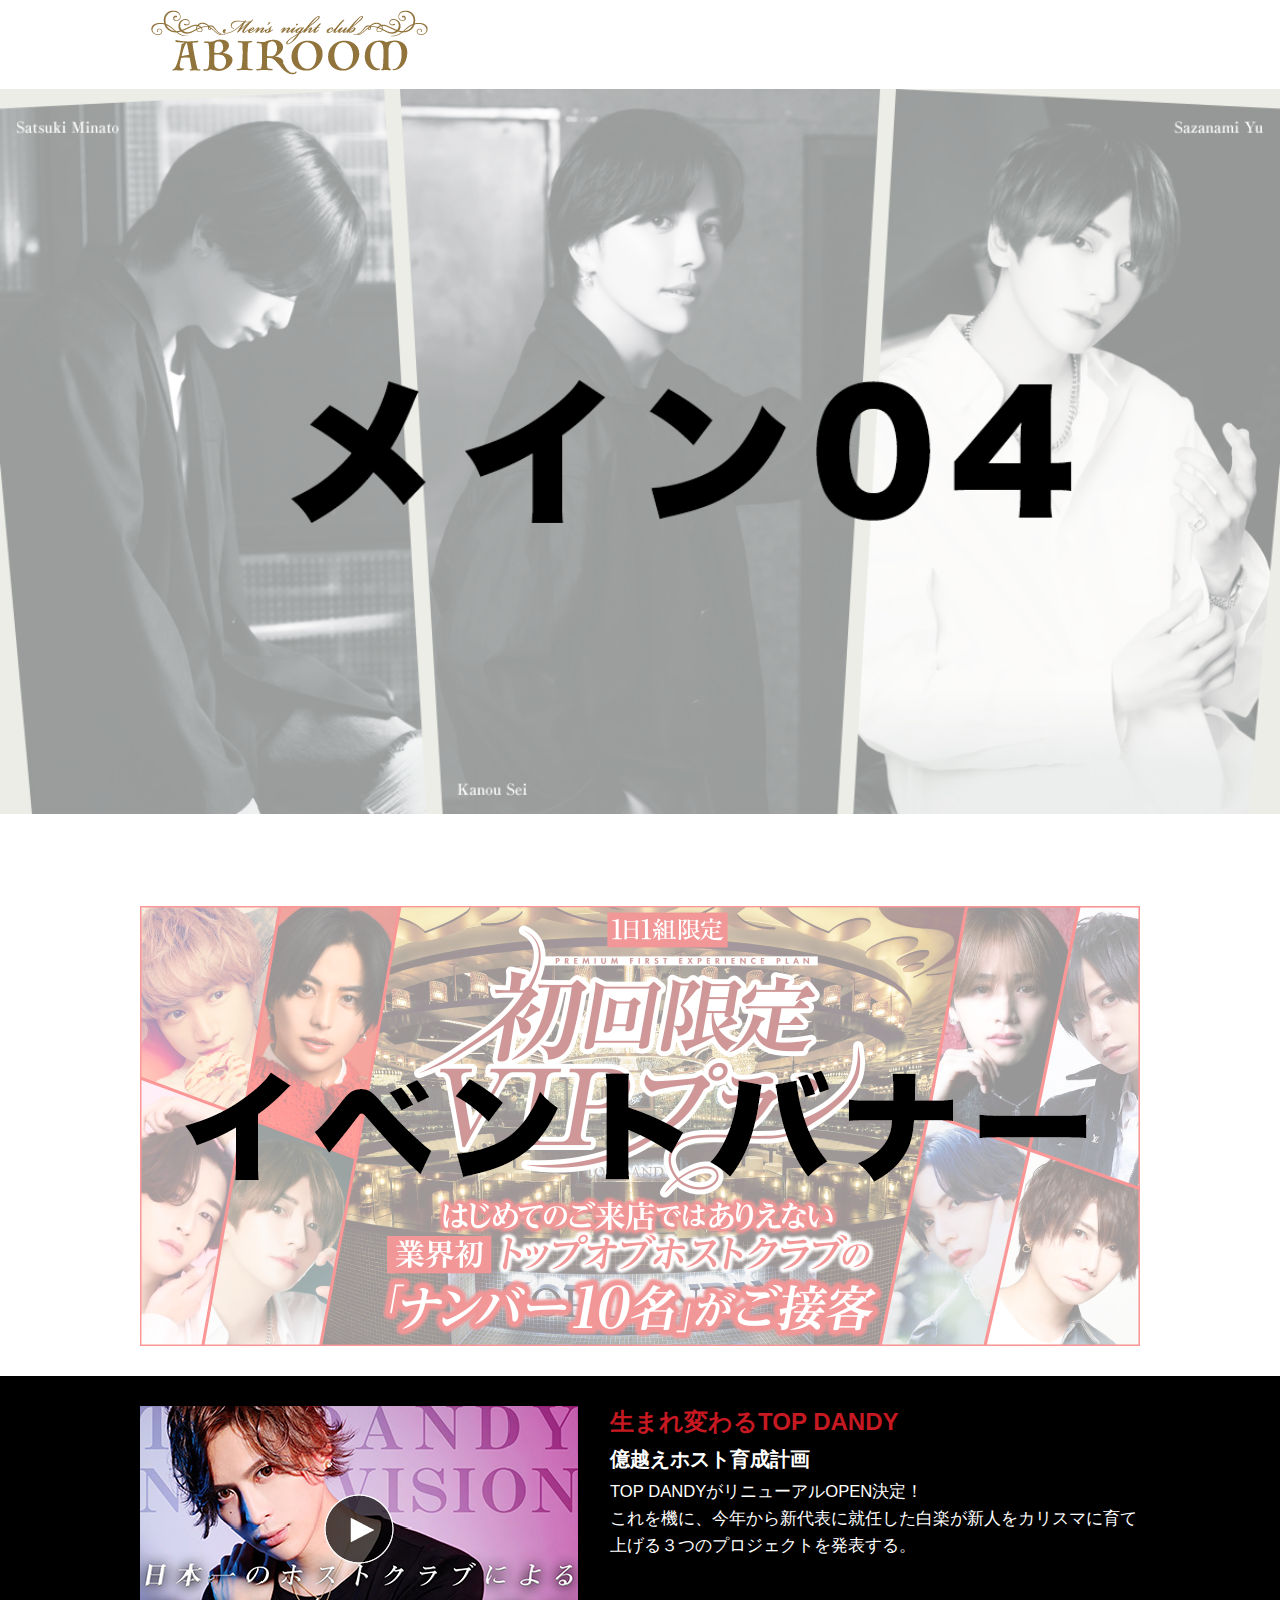
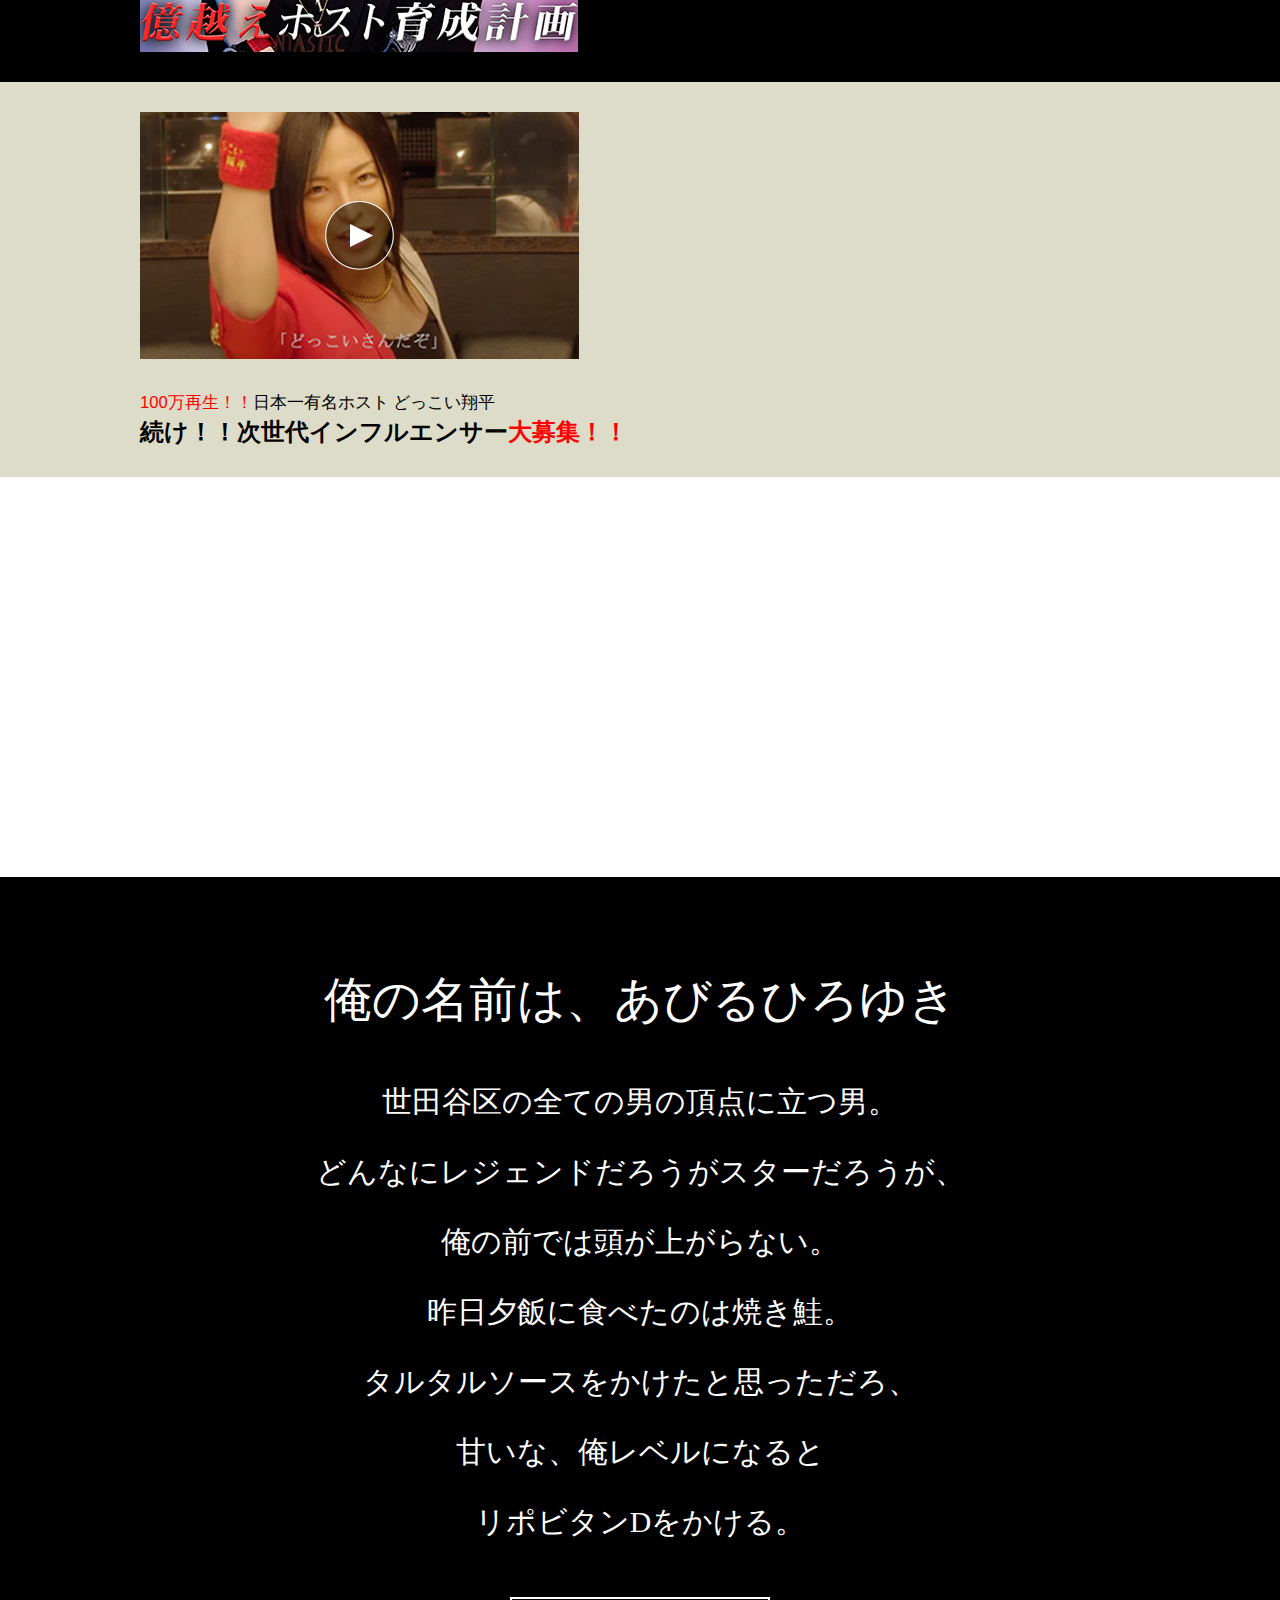
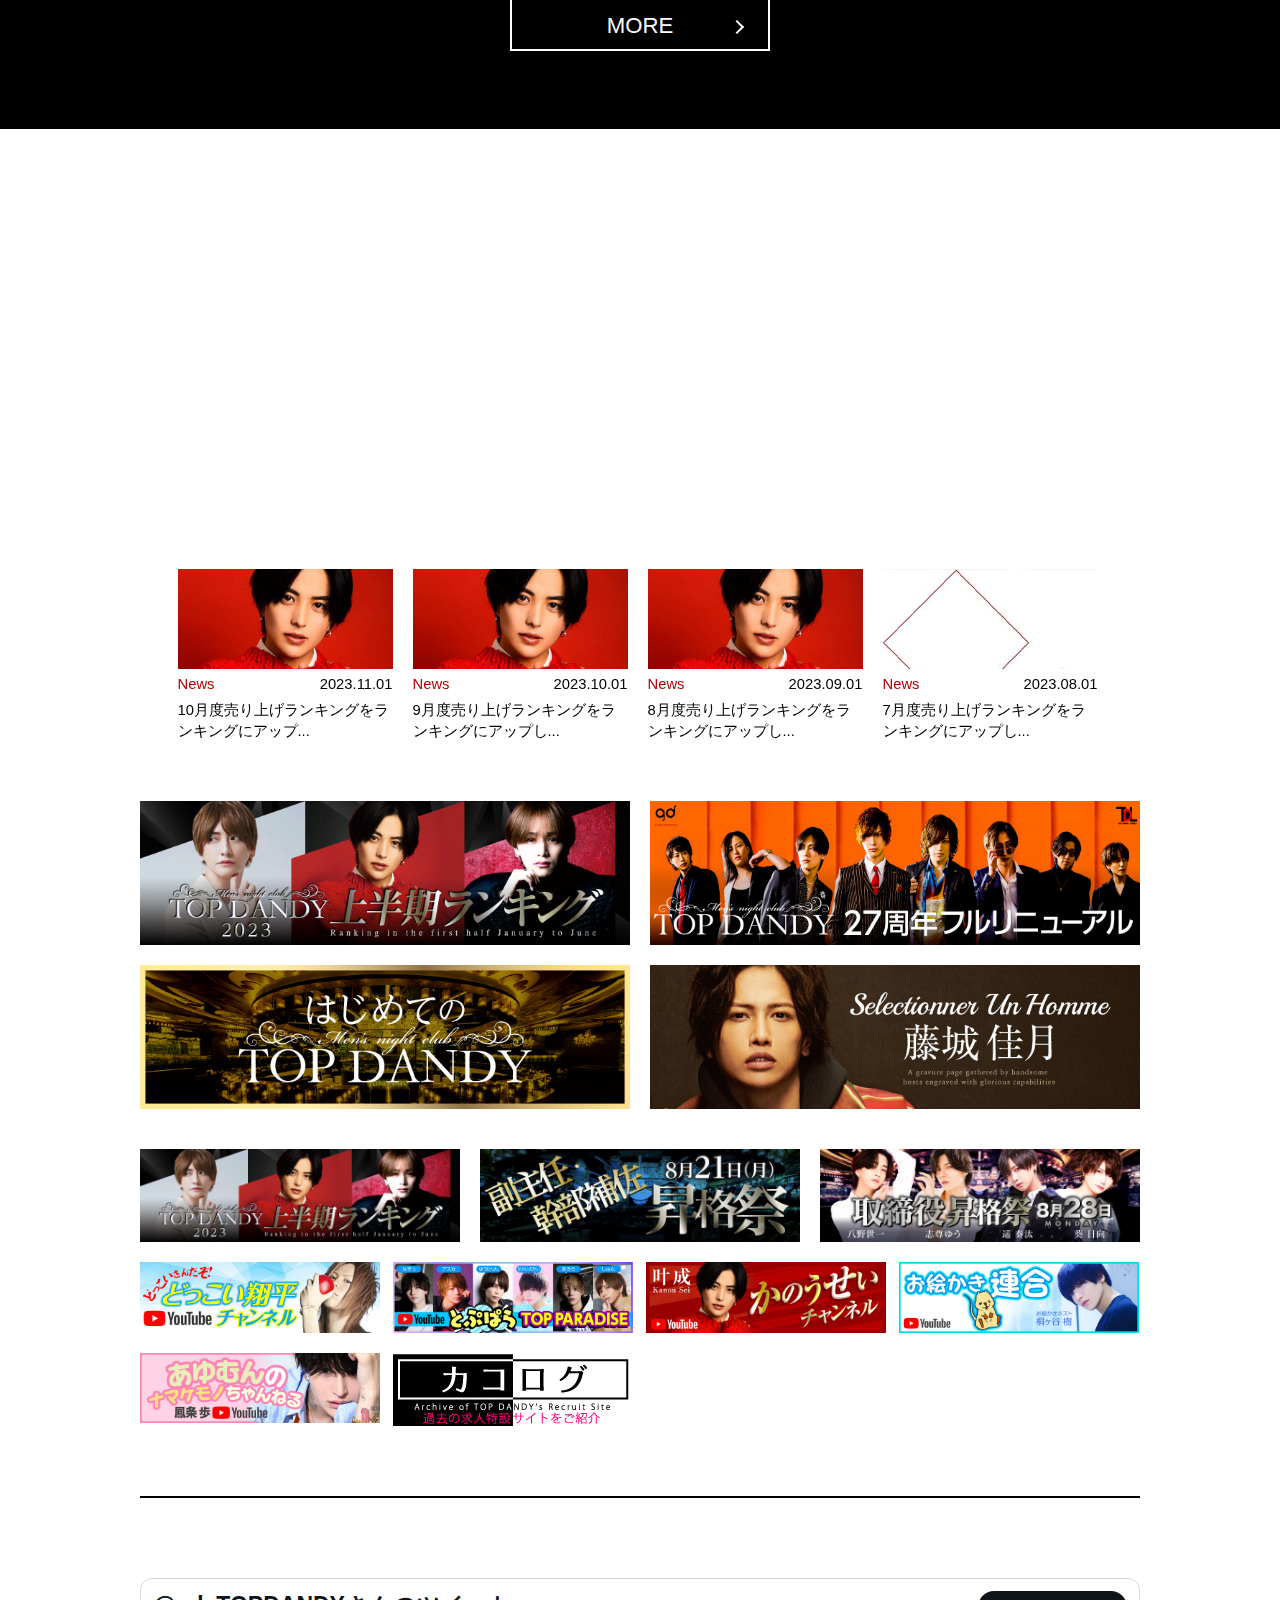
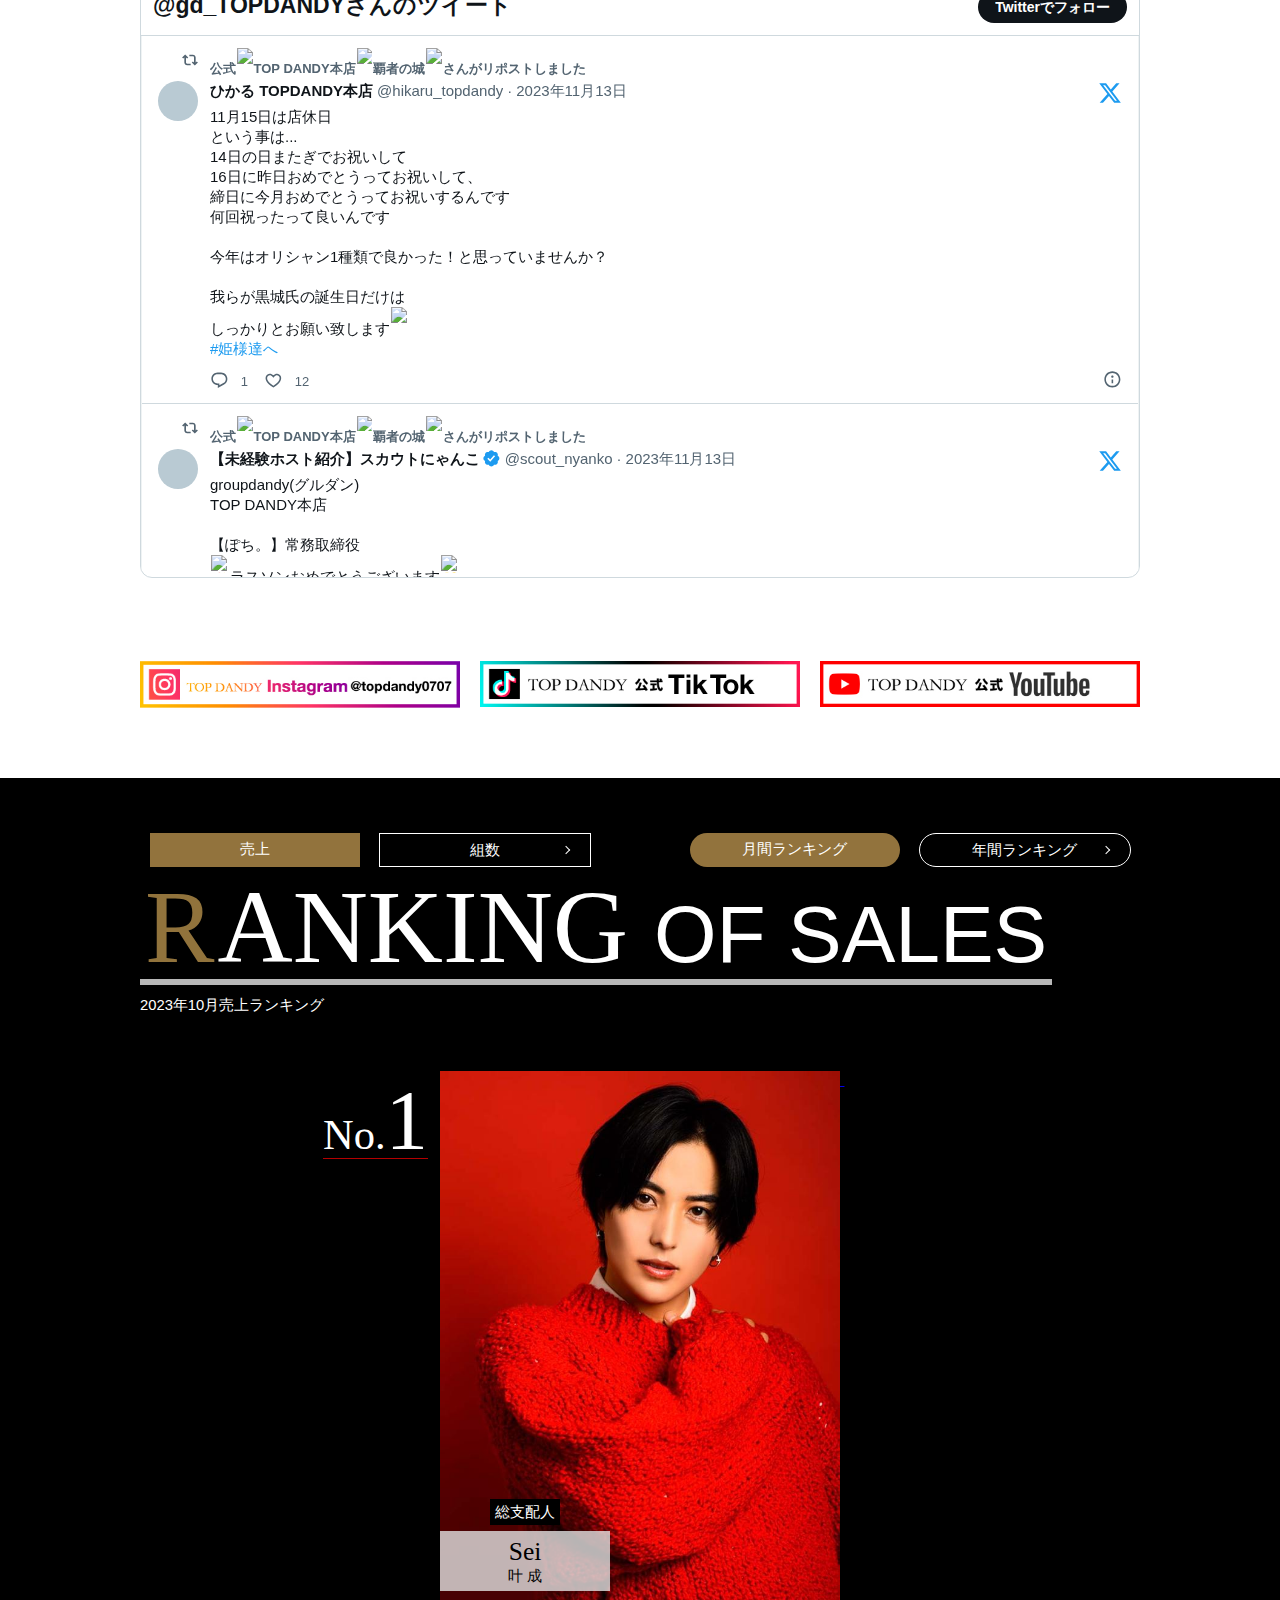
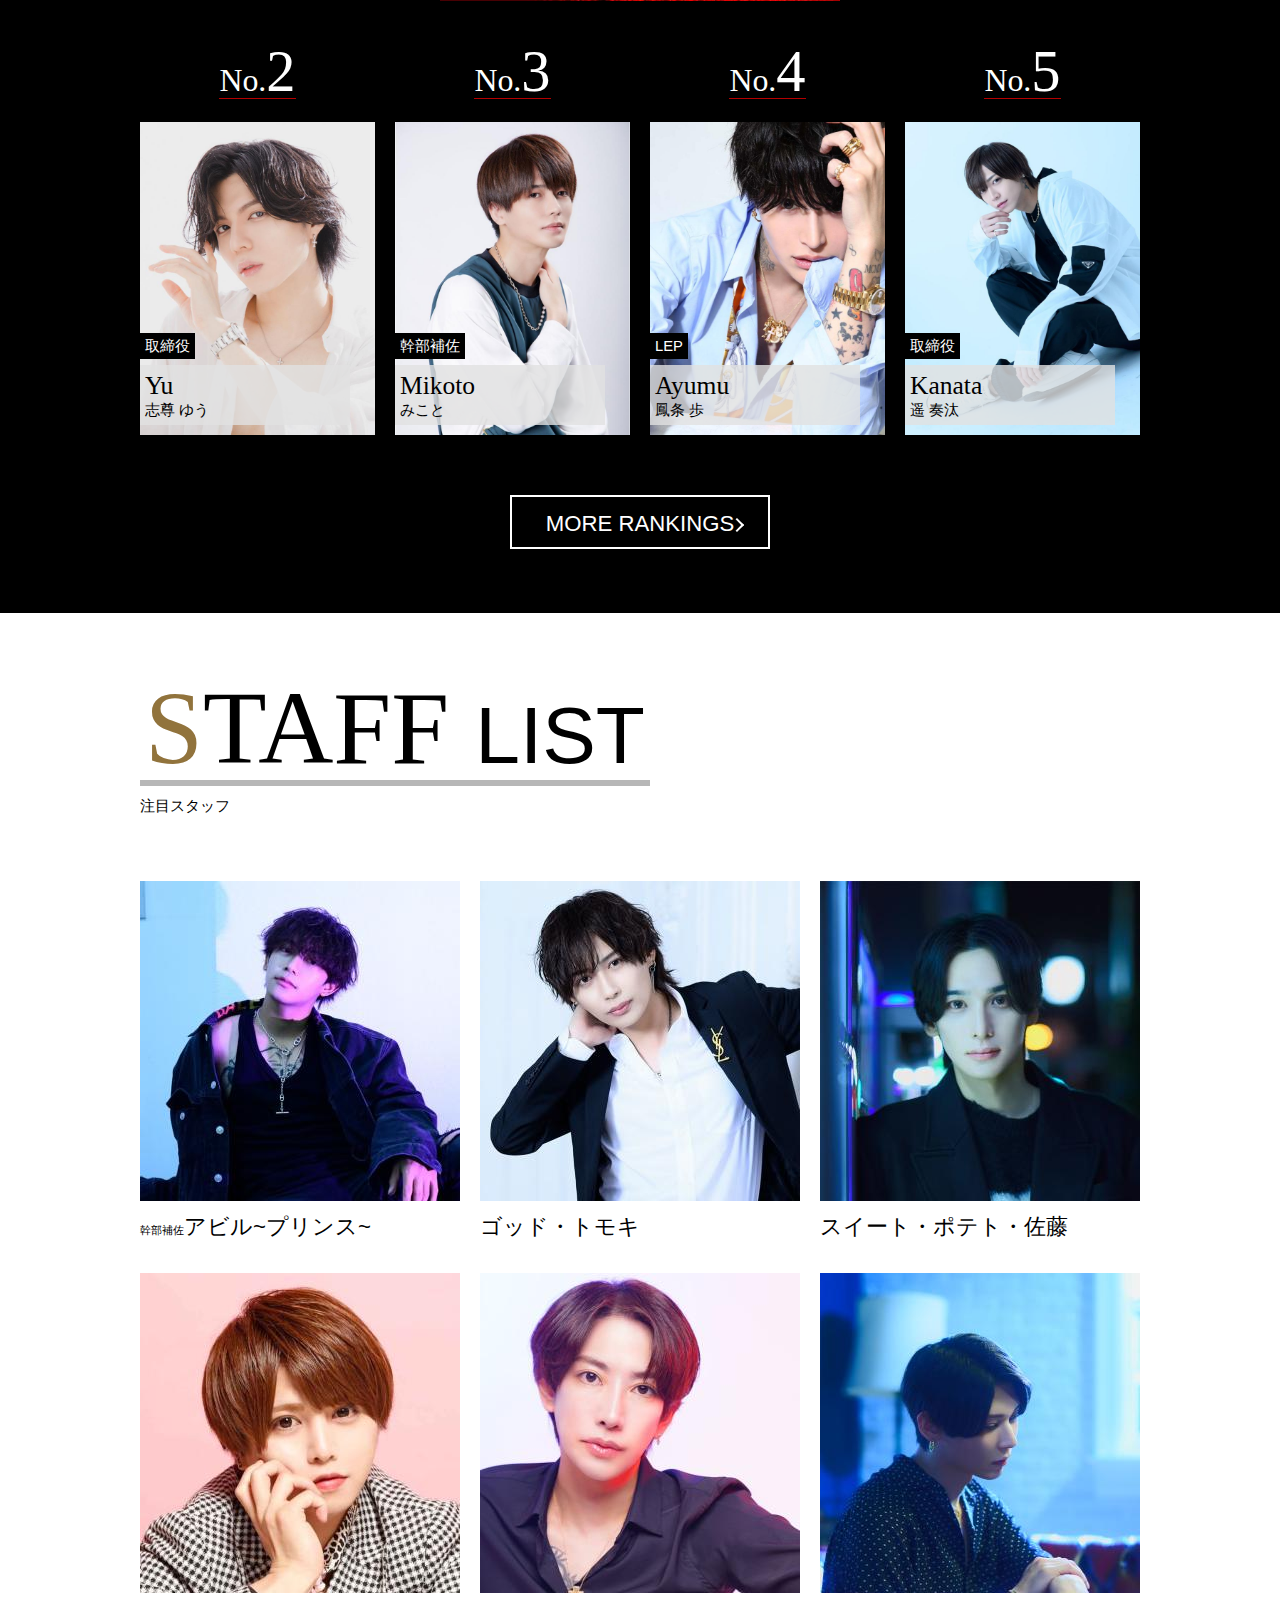
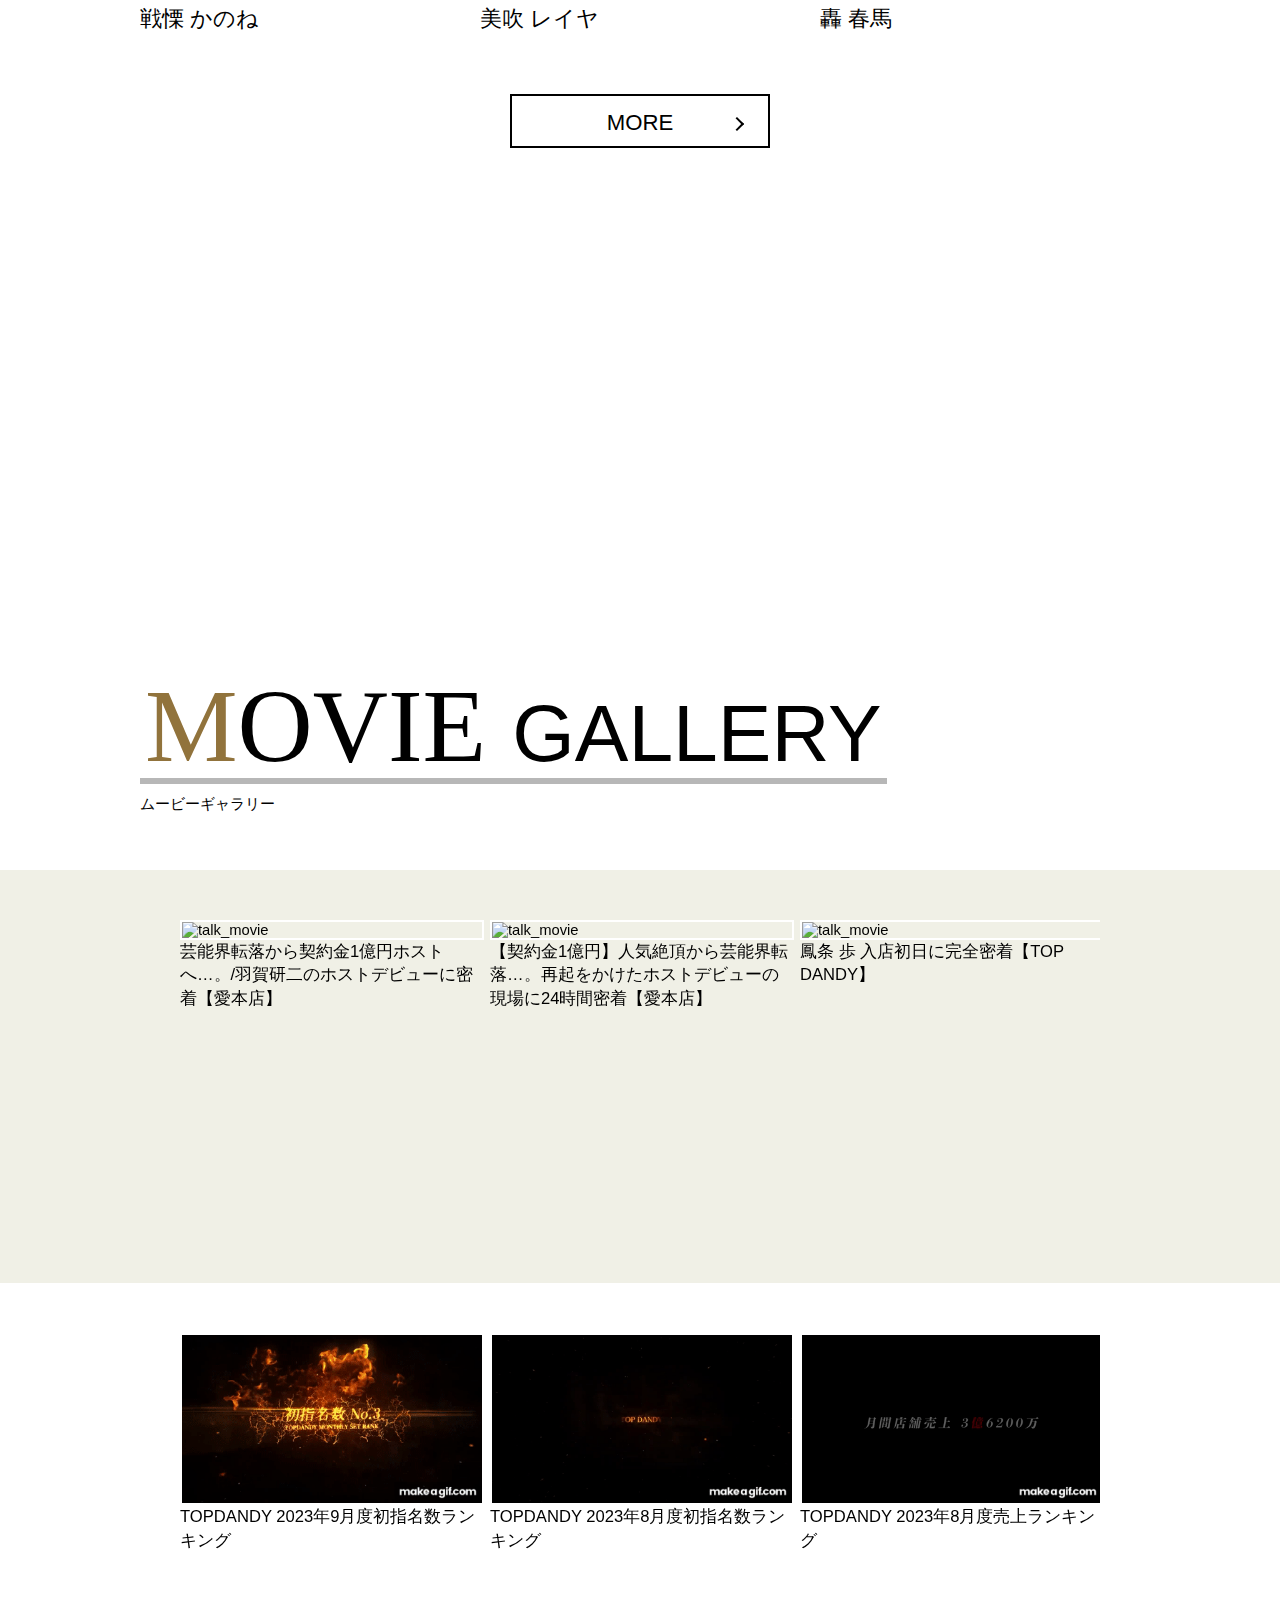
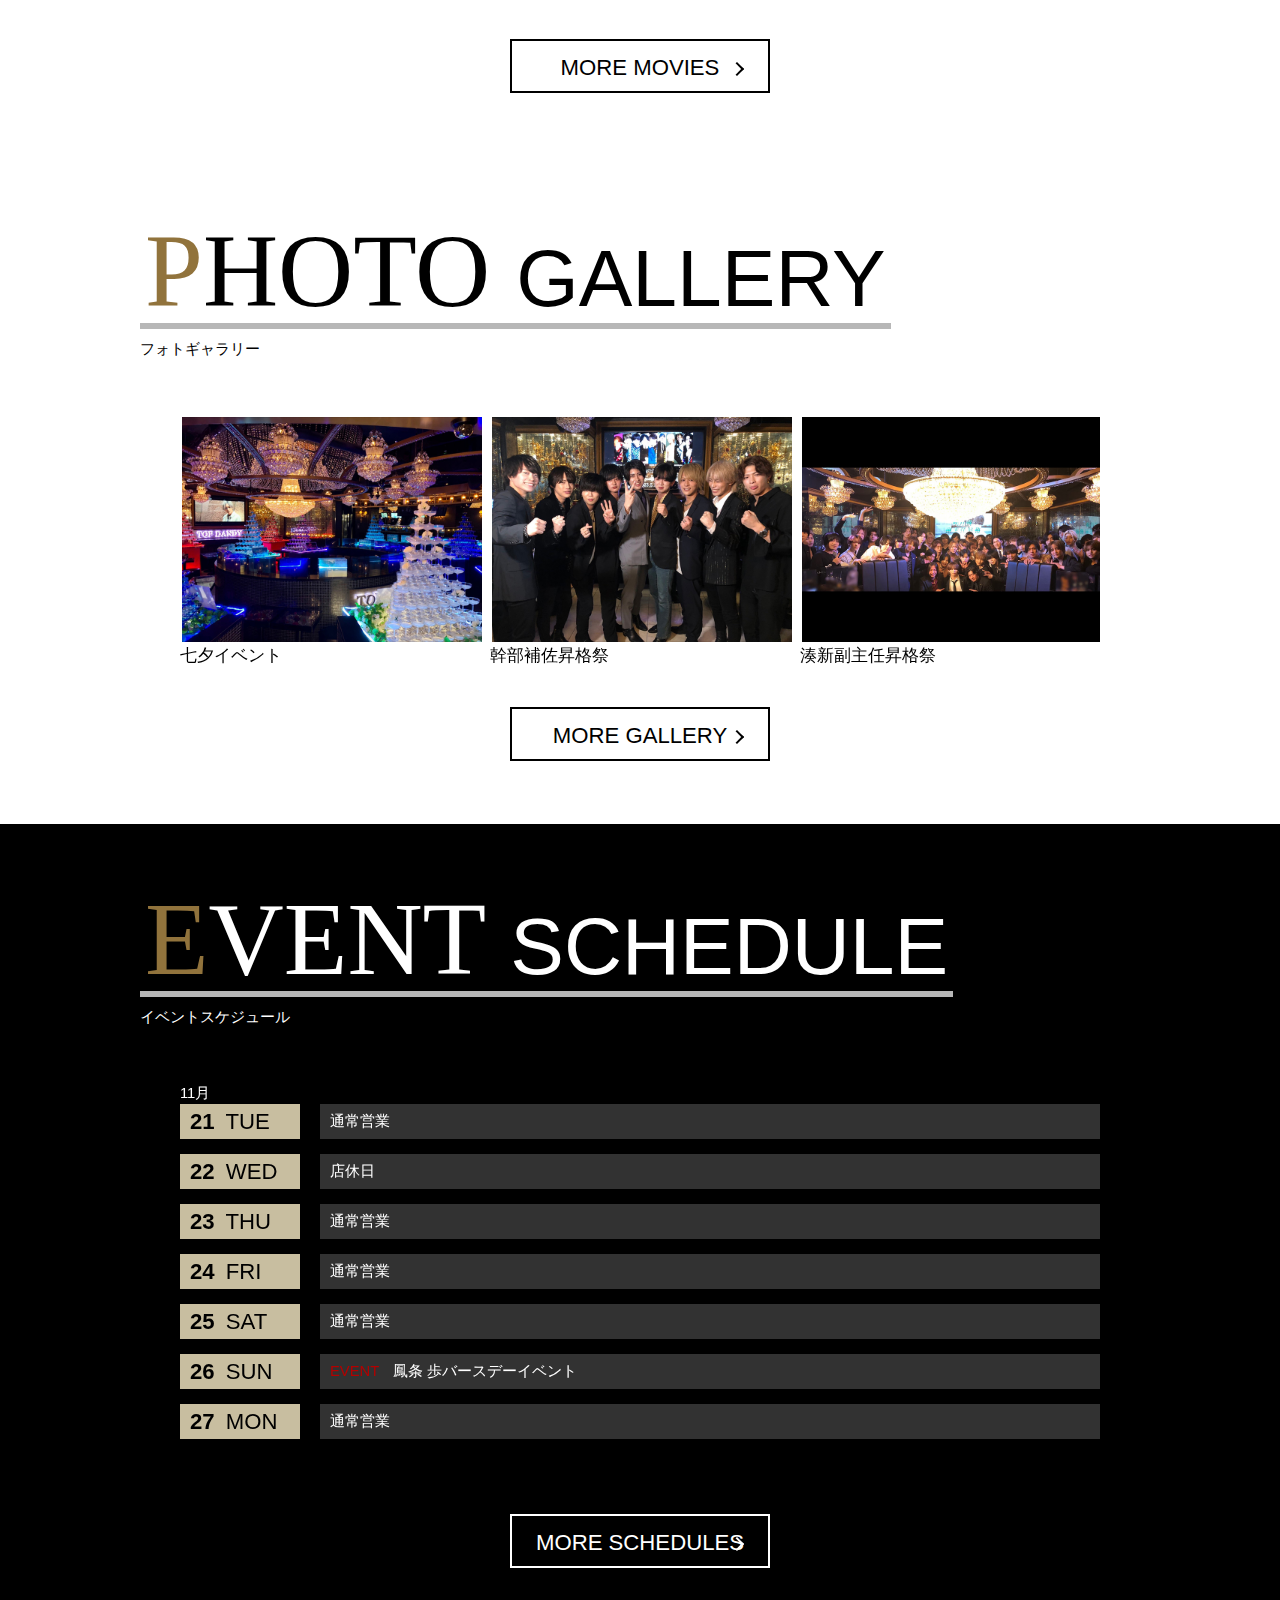
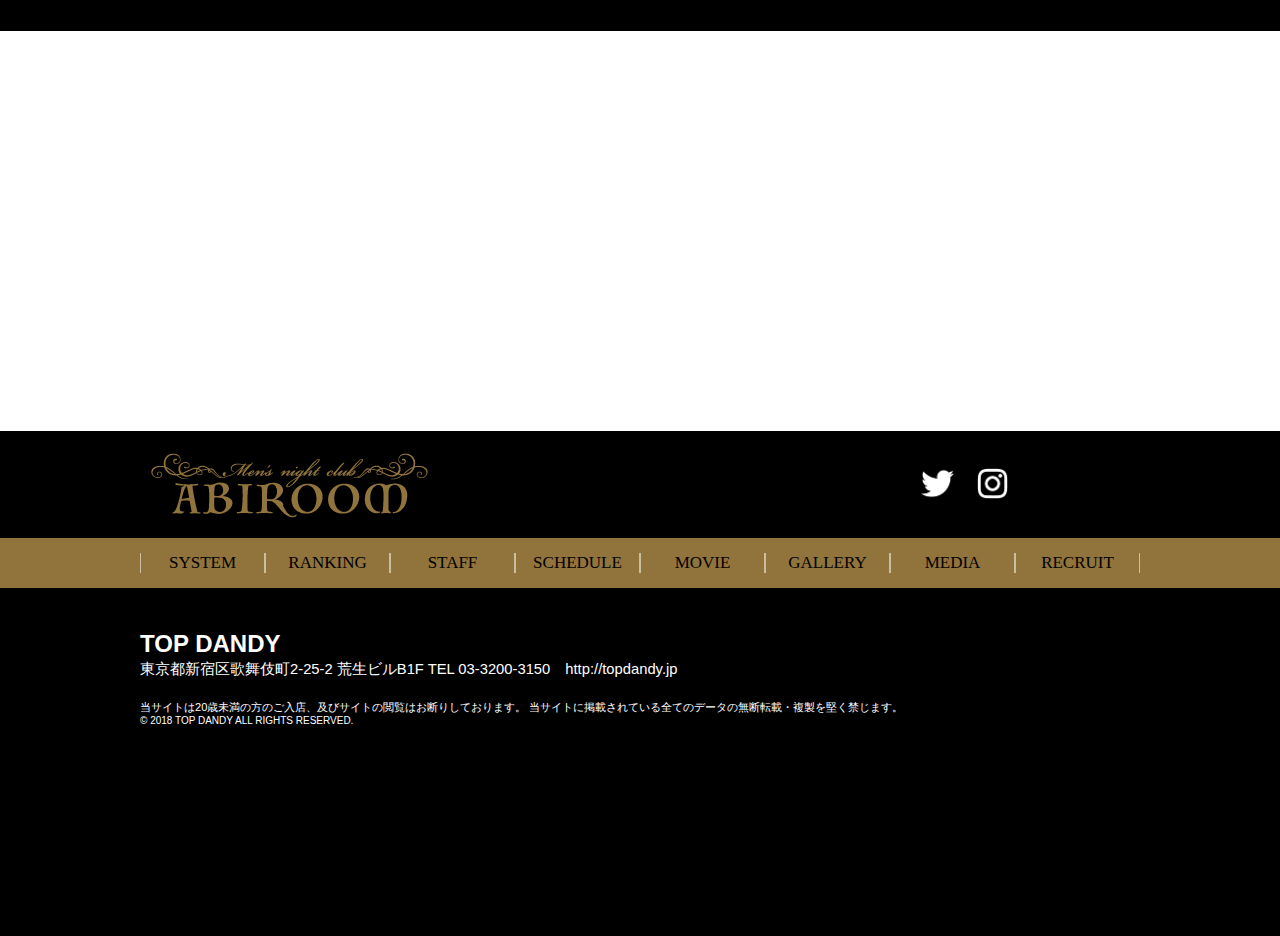
==== commit 2407d097: "Update index.html" ====
--- a/index.html
+++ b/index.html
@@ -224,7 +224,7 @@
 	<div class="hgroup clearifx">
 		<div class="center1000 clearfix">
 			<h1 itemprop="name" id="TD_LOGO">
-				<a href="https://topdandy.jp/"><img src="./歌舞伎町ホストクラブ TOPDANDY（トップダンディ）_files/header_td_logo.png" alt="header_td_logo"></a>
+				<a href="https://lenia0312.github.io/abiroom/"><img src="./歌舞伎町ホストクラブ TOPDANDY（トップダンディ）_files/header_td_logo.png" alt="header_td_logo"></a>
 			</h1>
 			<div id="header_logo_min">
 			</div>
@@ -283,7 +283,9 @@
 <!--SLIDER-->
 <div class="slider">
 	<!--PC-->
-	<div class="bx-wrapper" style="max-width: 100%;"><div class="bx-viewport" aria-live="polite" style="width: 100%; overflow: hidden; position: relative; height: 857px;"><ul class="bxslider pc_only" style="width: 4215%; position: relative; transition-duration: 0s; transform: translate3d(-6048px, 0px, 0px);"><li style="float: left; list-style: none; position: relative; width: 1512px;" class="bx-clone" aria-hidden="true"><a href="https://topdandy.jp/mens/"><img src="./歌舞伎町ホストクラブ TOPDANDY（トップダンディ）_files/main04_pc.jpg"></a></li>
+	<div class="bx-wrapper" style="max-width: 100%;"><div class="bx-viewport" aria-live="polite" style="width: 100%; overflow: hidden; position: relative; height: 857px;">
+		<ul class="bxslider pc_only" style="width: 4215%; position: relative; transition-duration: 0s; transform: translate3d(-6048px, 0px, 0px);">
+		<li style="float: left; list-style: none; position: relative; width: 1512px;" class="bx-clone" aria-hidden="true"><a href="https://topdandy.jp/mens/"><img src="./歌舞伎町ホストクラブ TOPDANDY（トップダンディ）_files/origin/main04_pc.png"></a></li>
 		<li style="float: left; list-style: none; position: relative; width: 1512px;" aria-hidden="true"><a href="https://topdandy.jp/mens/"><img src="./歌舞伎町ホストクラブ TOPDANDY（トップダンディ）_files/origin/main01_pc.png"></a></li>
 		<li aria-hidden="true" style="float: left; list-style: none; position: relative; width: 1512px;"><a href="https://topdandy.jp/mens/"><img src="./歌舞伎町ホストクラブ TOPDANDY（トップダンディ）_files/origin/main02_pc.png"></a></li>
 		<li aria-hidden="true" style="float: left; list-style: none; position: relative; width: 1512px;"><a href="https://topdandy.jp/mens/"><img src="./歌舞伎町ホストクラブ TOPDANDY（トップダンディ）_files/origin/main03_pc.png"></a></li>
--- a/歌舞伎町ホストクラブ TOPDANDY（トップダンディ）_files/parallax.css
+++ b/歌舞伎町ホストクラブ TOPDANDY（トップダンディ）_files/parallax.css
@@ -0,0 +1,136 @@
+/*
+Plugin: jQuery Parallax
+Version 1.1.3
+Author: Ian Lunn
+Twitter: @IanLunn
+Author URL: http://www.ianlunn.co.uk/
+Plugin URL: http://www.ianlunn.co.uk/plugins/jquery-parallax/
+
+License: http://creativecommons.org/licenses/by-sa/3.0/ (Attribution Share Alike). Please attribute work to Ian Lunn simply by leaving these comments in the source code or if you'd prefer, place a link on your website to http://www.ianlunn.co.uk/.
+*/
+
+@charset "utf-8";
+/* CSS Document */
+
+body{
+	margin: 0;
+	min-width: 980px;
+	padding: 0;
+}
+
+p{
+	margin: 0 0 20px 0;	
+}
+
+p, ul{
+	font-family:"Proxima Nova Light", 'Helvetica Neue', Arial, Helvetica, sans-serif;
+	font-size-adjust:0.488;
+	font-weight:200;
+	font-style:normal;
+}
+
+img{
+	border: 0;
+}
+
+h1, #pixels{
+	font-family:"Museo 900", Verdana, serif;
+	font-size-adjust:0.40;
+	font-weight:700;
+	font-style:normal;
+}
+
+h2{
+	font-family:"Beau Sans Pro Book", Verdana, sans-serif;
+	font-size-adjust:0.531;
+	font-weight:500;
+	font-style:normal;
+}
+
+#header h1, #pixels{
+	color: #48941A;
+}
+
+.float-left{
+	float: left;	
+	margin: 0 0 0 20px;
+}
+
+.float-right{
+	float: right;
+	margin: 0 20px 0 0;
+}
+
+.center{
+	font-size: 2.5em;
+	padding: 80px 0 0 0;
+	text-align: center;
+}
+
+#nav{
+	list-style: none;
+	position: fixed;
+	right: 20px;
+}
+
+#nav li{
+	margin: 0 0 15px 0;	
+}
+
+#header, #intro, #second{
+	width: 100%;
+}
+
+#intro{
+	background:url(../images/parallax/parallax_01.jpg) 50% 0 no-repeat fixed;
+	color: white;
+	height: 600px;
+	margin: 0 auto;
+	padding: 0;
+}
+
+#second{
+	background: url(../images/parallax/parallax_02.jpg) 50% 0 no-repeat fixed;
+	color: white;
+	height: 1300px;
+	margin: 0 auto;
+	overflow: hidden;
+	padding: 0;
+}
+
+#second .bg{
+	background: url(../images/trainers.png) 50% 0 no-repeat fixed;
+	height: 1300px;
+	margin: 0 auto;
+	padding: 0;
+	position: absolute;
+	width: 900px;
+	z-index: 200;
+}
+
+#third{
+	background: url(images/thirdBG.jpg) 50% 0 no-repeat fixed;
+	color: white;
+	height: 650px;
+	padding: 100px 0 0 0;	
+}
+
+#fifth{
+	background: #ccc;
+	height: 400px;
+	margin: 0 auto;
+	padding: 40px 0 0 0;
+}
+
+.story{
+	margin: 0 auto;
+	min-width: 980px;
+	overflow: auto;
+	width: 980px;
+}
+
+.story .float-left, .story .float-right{
+	padding: 100px 0 0 0;
+	position: relative;
+	width: 350px;	
+}
--- a/歌舞伎町ホストクラブ TOPDANDY（トップダンディ）_files/remodal.css
+++ b/歌舞伎町ホストクラブ TOPDANDY（トップダンディ）_files/remodal.css
@@ -0,0 +1,80 @@
+/* ==========================================================================
+   Remodal's necessary styles
+   ========================================================================== */
+
+/* Hide scroll bar */
+
+html.remodal-is-locked {
+  overflow: hidden;
+
+  touch-action: none;
+}
+
+/* Anti FOUC */
+
+.remodal,
+[data-remodal-id] {
+  display: none;
+}
+
+/* Necessary styles of the overlay */
+
+.remodal-overlay {
+  position: fixed;
+  z-index: 9999;
+  top: -5000px;
+  right: -5000px;
+  bottom: -5000px;
+  left: -5000px;
+
+  display: none;
+}
+
+/* Necessary styles of the wrapper */
+
+.remodal-wrapper {
+  position: fixed;
+  z-index: 10000;
+  top: 0;
+  right: 0;
+  bottom: 0;
+  left: 0;
+
+  display: none;
+  overflow: auto;
+
+  text-align: center;
+
+  -webkit-overflow-scrolling: touch;
+}
+
+.remodal-wrapper:after {
+  display: inline-block;
+
+  height: 100%;
+  margin-left: -0.05em;
+
+  content: "";
+}
+
+/* Fix iPad, iPhone glitches */
+
+.remodal-overlay,
+.remodal-wrapper {
+  backface-visibility: hidden;
+}
+
+/* Necessary styles of the modal dialog */
+
+.remodal {
+  position: relative;
+
+  outline: none;
+
+  text-size-adjust: 100%;
+}
+
+.remodal-is-initialized {
+  /* Disable Anti-FOUC */
+  display: inline-block;
+}
--- a/歌舞伎町ホストクラブ TOPDANDY（トップダンディ）_files/remodal-default-theme.css
+++ b/歌舞伎町ホストクラブ TOPDANDY（トップダンディ）_files/remodal-default-theme.css
@@ -0,0 +1,242 @@
+/* ==========================================================================
+   Remodal's default mobile first theme
+   ========================================================================== */
+
+/* Default theme styles for the background */
+
+.remodal-bg.remodal-is-opening,
+.remodal-bg.remodal-is-opened {
+  filter: blur(3px);
+}
+
+/* Default theme styles of the overlay */
+
+.remodal-overlay {
+  background: rgba(43, 46, 56, 0.9);
+}
+
+.remodal-overlay.remodal-is-opening,
+.remodal-overlay.remodal-is-closing {
+  animation-duration: 0.3s;
+  animation-fill-mode: forwards;
+}
+
+.remodal-overlay.remodal-is-opening {
+  animation-name: remodal-overlay-opening-keyframes;
+}
+
+.remodal-overlay.remodal-is-closing {
+  animation-name: remodal-overlay-closing-keyframes;
+}
+
+/* Default theme styles of the wrapper */
+
+.remodal-wrapper {
+  padding: 10px 10px 0;
+}
+
+/* Default theme styles of the modal dialog */
+
+.remodal {
+  box-sizing: border-box;
+  width: 100%;
+  margin-bottom: 10px;
+  padding: 35px;
+
+  transform: translate3d(0, 0, 0);
+
+  color: #2b2e38;
+  background: #fff;
+}
+
+.remodal.remodal-is-opening,
+.remodal.remodal-is-closing {
+  animation-duration: 0.3s;
+  animation-fill-mode: forwards;
+}
+
+.remodal.remodal-is-opening {
+  animation-name: remodal-opening-keyframes;
+}
+
+.remodal.remodal-is-closing {
+  animation-name: remodal-closing-keyframes;
+}
+
+/* Vertical align of the modal dialog */
+
+.remodal,
+.remodal-wrapper:after {
+  vertical-align: middle;
+}
+
+/* Close button */
+
+.remodal-close {
+  position: absolute;
+  top: 0;
+  left: 0;
+
+  display: block;
+  overflow: visible;
+
+  width: 35px;
+  height: 35px;
+  margin: 0;
+  padding: 0;
+
+  cursor: pointer;
+  transition: color 0.2s;
+  text-decoration: none;
+
+  color: #95979c;
+  border: 0;
+  outline: 0;
+  background: transparent;
+}
+
+.remodal-close:hover,
+.remodal-close:focus {
+  color: #2b2e38;
+}
+
+.remodal-close:before {
+  font-family: Arial, "Helvetica CY", "Nimbus Sans L", sans-serif !important;
+  font-size: 25px;
+  line-height: 35px;
+
+  position: absolute;
+  top: 0;
+  left: 0;
+
+  display: block;
+
+  width: 35px;
+
+  content: "\00d7";
+  text-align: center;
+}
+
+/* Dialog buttons */
+
+.remodal-confirm,
+.remodal-cancel {
+  font: inherit;
+
+  display: inline-block;
+  overflow: visible;
+
+  min-width: 110px;
+  margin: 0;
+  padding: 12px 0;
+
+  cursor: pointer;
+  transition: background 0.2s;
+  text-align: center;
+  vertical-align: middle;
+  text-decoration: none;
+
+  border: 0;
+  outline: 0;
+}
+
+.remodal-confirm {
+  color: #fff;
+  background: #81c784;
+}
+
+.remodal-confirm:hover,
+.remodal-confirm:focus {
+  background: #66bb6a;
+}
+
+.remodal-cancel {
+  color: #fff;
+  background: #e57373;
+}
+
+.remodal-cancel:hover,
+.remodal-cancel:focus {
+  background: #ef5350;
+}
+
+/* Remove inner padding and border in Firefox 4+ for the button tag. */
+
+.remodal-confirm::-moz-focus-inner,
+.remodal-cancel::-moz-focus-inner,
+.remodal-close::-moz-focus-inner {
+  padding: 0;
+
+  border: 0;
+}
+
+/* Keyframes
+   ========================================================================== */
+
+@keyframes remodal-opening-keyframes {
+  from {
+    transform: scale(1.05);
+
+    opacity: 0;
+  }
+  to {
+    transform: none;
+
+    opacity: 1;
+
+    filter: blur(0);
+  }
+}
+
+@keyframes remodal-closing-keyframes {
+  from {
+    transform: scale(1);
+
+    opacity: 1;
+  }
+  to {
+    transform: scale(0.95);
+
+    opacity: 0;
+
+    filter: blur(0);
+  }
+}
+
+@keyframes remodal-overlay-opening-keyframes {
+  from {
+    opacity: 0;
+  }
+  to {
+    opacity: 1;
+  }
+}
+
+@keyframes remodal-overlay-closing-keyframes {
+  from {
+    opacity: 1;
+  }
+  to {
+    opacity: 0;
+  }
+}
+
+/* Media queries
+   ========================================================================== */
+
+@media only screen and (min-width: 641px) {
+  .remodal {
+    max-width: 700px;
+  }
+}
+
+/* IE8
+   ========================================================================== */
+
+.lt-ie9 .remodal-overlay {
+  background: #2b2e38;
+}
+
+.lt-ie9 .remodal {
+  width: 700px;
+}
--- a/歌舞伎町ホストクラブ TOPDANDY（トップダンディ）_files/main.css
+++ b/歌舞伎町ホストクラブ TOPDANDY（トップダンディ）_files/main.css
@@ -0,0 +1,321 @@
+
+■リセット
+html, body, div, span, applet, object, iframe,
+h1, h2, h3, h4, h5, h6, p, blockquote, pre,
+a, abbr, acronym, address, big, cite, code,
+del, dfn, em, font, img, ins, kbd, q, s, samp,
+small, strike, strong, sub, sup, tt, var,
+dl, dt, dd, ol, ul, li,
+fieldset, form, label, legend,
+table, caption, tbody, tfoot, thead, tr, th, td {
+	margin: 0;padding: 0;border: 0;vertical-align: baseline;font-family: inherit;font-style: inherit;font-weight: inherit;}
+
+html{height:100%;font-family:'Lucida Grande', 'Hiragino Kaku Gothic ProN', 'ヒラギノ角ゴ ProN W3', Meiryo, メイリオ, sans-serif;l/* ine-height: 0; */width: 100%;}
+img{width: 100%}
+
+.font_siz28{font-family:"リュウミン Pro L-KL";}
+
+/*FONT SIZE*/
+.font_siz24,.font_siz28,.font_siz40,.font_siz45,.SP_font_siz24,.SP_font_siz40,.PC_font_siz14,.PC_font_siz16,.PC_font_siz18,.PC_font_siz24,.PC_font_siz45{line-height:1.3;}
+
+/*FONT*/
+@font-face {
+  font-family: 'JuliusSansOne-Regular';
+  src: url('../font/JuliusSansOne-Regular.ttf') format('truetype');
+}
+@font-face {
+  font-family: 'Oswald-Medium';
+  src: url('../font/Oswald-Medium.ttf') format('truetype');
+}
+@font-face {
+  font-family: 'Oswald-ExtraLight';
+  src: url('../font/Oswald-ExtraLight.ttf') format('truetype');
+}
+.JuliusSansOneFont{font-family: 'JuliusSansOne-Regular';}
+.PlayfairDisplayFont{font-family: 'Playfair Display SC', serif;}
+.OswaldFont{font-family: 'Oswald-Medium', sans-serif;}
+.OswaldFontEL{font-family: 'Oswald-ExtraLight', sans-serif;}
+
+.rankno,.data_name{font-family: 'Playfair Display SC', serif;}
+
+/* a:hover{opacity: 0.6;} */
+
+/*------------
+BUTTON
+--------------*/
+/*ベース*/
+.button {display: inline-block;text-decoration: none;text-align: center;outline: none;}
+.button::before,.button::after {position: absolute;z-index: -1;display: block;content: '';}
+.button,.button::before,.button::after {-webkit-box-sizing: border-box;-moz-box-sizing: border-box;box-sizing: border-box;-webkit-transition: all .3s;transition: all .3s;}
+/*追記*/
+.button {position: relative;z-index: 2;line-height: 50px;overflow: hidden;}
+.button::after {top: -100%;left: -100%;width: 100%;height: 100%;}
+.button:hover::after {top: 0;left: 0;}
+
+/*btn01*/
+.btn01 .button{background-color: #000;border: 2px solid #fff;color: #fff;}
+.btn01 .button:hover {color: #000;}
+.btn01 .button:hover::after {background-color: #fff;}
+.btn01 .btn_arrow::before{content: "";position: absolute;top: 50%;right: 10%;border-top: 2px solid #fff;border-right: 2px solid #fff;transform: rotate(45deg);}
+
+/*btn02*/
+.btn02 .button{background-color: #fff;border: 2px solid #000;color: #000;}
+.btn02 .button:hover {color: #fff;}
+.btn02 .button:hover::after {background-color: #000;}
+.btn02 .btn_arrow::before{content: "";position: absolute;top: 50%;right: 10%;border-top: 2px solid #000;border-right: 2px solid #000;transform: rotate(45deg);}
+
+/*btn03*/
+.btn03 .button{background-color: #fff;border: 2px solid #000;color: #000;}
+.btn03 .button:hover {color: #fff;border: 2px solid #fff;}
+.btn03 .button:hover::after {background-color: #000;}
+.btn03 .btn_arrow::before{content: "";position: absolute;top: 50%;right: 10%;border-top: 2px solid #B40000;border-right: 2px solid #B40000;transform: rotate(45deg);}
+
+
+.more_btn{text-align: center;}
+
+/*------------
+SECTION
+--------------*/
+.section h2 .color{color: #91733C;}
+
+
+/*----------------
+	CONCEPT
+----------------*/
+#concept{background: #000;color: #fff;}
+#concept h2{text-align: center;}
+#concept h2 span{border-bottom: #B40000 solid 2px;}
+.concept_text p{text-align: center;}
+
+
+
+/*----------------
+	INFO
+----------------*/
+#info_area a{text-decoration: none;color:#000;}
+#info_area .info_img:hover{opacity:0.6;}
+.bxslider-info li .info_data{text-align: right;}
+.bxslider-info li span{color: #B40000;float: left;}
+#info_area .bx-wrapper .bx-prev{background: url(../images/item01.png) no-repeat center center;}
+#info_area .bx-wrapper .bx-next{background: url(../images/item02.png) no-repeat center center;}
+
+
+/*----------------
+  TOP RANKING
+----------------*/
+#top_ranking{background: #000;color: #fff;}
+#top_ranking h2{text-align: left;}
+
+.rank_area .underline{border-bottom: #B40000 1px solid;}
+.photo_area{position: relative;overflow: hidden;}
+.photo_area .photo img{vertical-align: bottom;}
+.photo_area .photo img:hover{opacity:0.8;}
+.photo_area .personal_data{background: rgba(225,225,225,0.8);color: #000;}
+
+
+/*----------------
+  TOP GALLERY
+----------------*/
+#top_movie .bx-wrapper .bx-prev,#top_photo .bx-wrapper .bx-prev{background: url(../images/item01.png) no-repeat center center;}
+#top_movie .bx-wrapper .bx-next,#top_photo .bx-wrapper .bx-next{background: url(../images/item02.png) no-repeat center center;}
+
+#top_movie .bx-wrapper{margin: 0 auto;}
+#top_movie .bx-wrapper a{text-decoration: none;color: #000;}
+.gal_img:hover{opacity: 0.6;}
+
+/*youtube*/
+.youtube {position: relative;width: 100%;padding-top: 56.25%;}
+.youtube iframe {position: absolute;top: 0;right: 0;width: 100% !important;height: 100% !important;}
+
+/*gallery*/
+#top_photo .bx-wrapper a{text-decoration: none;color: #000;}
+
+/*----------------
+  TOP GPICK UP
+----------------*/
+.pickup_photo:hover{opacity:0.6;}
+
+
+/*----------------
+  TOP EVENT
+----------------*/
+#top_schedule{background: #000;color: #fff;}
+#top_schedule dl{width: 100%;}
+#top_schedule dt{background: #C8BEA0;float: left;color: #000;font-weight: 100;}
+#top_schedule dt span{font-weight:bold;}
+#top_schedule dd{background: #323232;float: right;}
+#top_schedule .bx-wrapper{background: none;}
+#top_schedule dd .event{color: #B40000;}
+
+#top_schedule .bx-wrapper .bx-prev{background: url(../images/item04.png) no-repeat center center;}
+#top_schedule .bx-wrapper .bx-next{background: url(../images/item05.png) no-repeat center center;}
+
+/*----------------
+	gd List
+----------------*/
+#gd_list{background: #000;}
+#gd_list .title_bg{background: #000;} 
+#gd_logo_logo{background:url(../images/gd_list_bg.jpg) no-repeat ;background-size: cover;}
+
+
+/*----------------
+	FOOTER
+----------------*/
+#footer_address_area .footer_address a{text-decoration: none;color: #fff;}
+
+
+
+/*------------------------------------------------------------------------------------------------
+	下層 共通
+------------------------------------------------------------------------------------------------*/
+
+/*------------------------------------------------------------------------------------------------
+	下層 RANKING
+------------------------------------------------------------------------------------------------*/
+#rankPage .photo a img:hover{opacity: 0.6;}
+
+/*------------------------------------------------------------------------------------------------
+	下層 STAFF
+------------------------------------------------------------------------------------------------*/
+#staff_list_area a{color: #000;}
+.staff_box{position: relative;overflow: hidden;text-align: left;}
+.staff_box:after {position: absolute;content: "";display: block;width: 100%;height: 100%;top: 0;-webkit-transition: all .3s ease-out;-moz-transition: all .3s ease-out;-ms-transition: all .3s ease-out;transition: all .3s ease-out;}
+.staff_box:hover:after {opacity: .8;-moz-transform: scale(1.2);-webkit-transform: scale(1.2);-ms-transform: scale(1.2);transform: scale(1.2);}
+.staff_box .inner {z-index: 1;position: relative;}
+.staff_box .staff_data .staff_post span{background: black;color: #fff;}
+.staff_box .staff_data .staff_name_box{background: rgba(255,255,255,0.8);}
+
+/*MOVIE*/
+#staffPage #btn_moreMovie{text-align: right;}
+
+/*PHOTO*/
+#btn_moreGallery{text-align: right;}
+
+/*------------------------------------------------------------------------------------------------
+	下層 STAFF DETAIL
+------------------------------------------------------------------------------------------------*/
+
+.name_area{text-align: right;}
+.detaile_name{background: #fff;}
+.name_area .detail_underline{border-bottom: #B40000 solid 2px;}
+#detail_middle_area #detail_sns{background:#fff}
+
+#detail_upper_area .red{color: #B40000;}
+
+
+/*PROFILE*/
+#detail_middle_area h3{color: #7F7F7F;}
+#detail_middle_area #detail_prof{color: #323232;}
+#detail_middle_area #detail_prof span{color: #968C00;font-weight: bold;}
+
+
+/*------------------------------------------------------------------------------------------------
+	下層 STAFF MOVIE
+------------------------------------------------------------------------------------------------*/
+#subtitle_color{color: #91733C;}
+
+#staffPage .remodal-bg{position: relative;}
+#staffPage #movie_area .movie_box a{color: #000;}
+/* #staffPage .gal_txt,#staffmoviePage .gal_txt{background:rgba(255,255,255,0.8);position: absolute;bottom:0;z-index: 10;} */
+#staffPage .gal_img img,#staffmoviePage .gal_img img{vertical-align: bottom;}
+
+
+
+/*------------------------------------------------------------------------------------------------
+	下層 MOVIE・STAFF MOVIE
+------------------------------------------------------------------------------------------------*/
+#staffPage .remodal-bg,#staffmoviePage .remodal-bg{position: relative;}
+#moviePage .slect_year p,#galleryPage .slect_year p,#galleryDetailPage .slect_year p,#archivePage .slect_year p{color: #B40000;}
+#moviePage .remodal-bg{position: relative;}
+#movie_area_wrapper a{color: #000;}
+#moviePage .gal_img img{vertical-align: bottom;}
+/* .movie_box .gal_txt{background:rgba(255,255,255,0.8);position: absolute;bottom:0;z-index: 10;} */
+
+select{outline:none;text-indent: 0.01px;text-overflow: '';background: none transparent;vertical-align: middle;font-size: inherit;color: inherit;-webkit-appearance: button;-moz-appearance: button;appearance: button;}
+/* select option{background-color: #fff;color: #333;} */
+select::-ms-expand {display: none;}
+select:-moz-focusring { color: transparent; }
+
+/*------------------------------------------------------------------------------------------------
+	下層 GALLERY
+------------------------------------------------------------------------------------------------*/
+#galleryPage .gallery_box{position: relative;}
+#galleryPage .gallery_box a{color: #333;}
+#galleryPage .gallery_box .gallery_box_title{font-weight: bold;}
+.gallery_text{background: rgba(255,255,255,0.8);display: block;}
+.nyroModalClose{color: #fff;padding-bottom: 10px;}
+
+#galleryPage .gallery_box{float: left;}
+#galleryPage .gallery_box .gallery_img{height: 100%;text-indent: -999999px;}
+#galleryPage .gallery_box:nth-child(odd){float: right;}
+#top_photo .bx-wrapper{margin: 0 auto;}
+
+/*Gallery Detail*/
+#galleryDetailPage #nyroModalTitle{display: none;}
+#galleryDetailPage  li.gal_det_box .gallery_det_text{color: #333;line-height: 1.6;word-break: break-all;}
+
+/*------------------------------------------------------------------------------------------------
+	下層 ARCHIVE
+------------------------------------------------------------------------------------------------*/
+#archivePage .archive_box{position: relative;}
+#archivePage .archive_box a{color: #000;}
+#archivePage .archive_box .archive_box_title{font-weight: bold;}
+/* .archive_text{background: rgba(255,255,255,0.8);position: absolute; bottom:0;} */
+.nyroModalClose{color: #fff;padding-bottom: 10px;}
+
+#archivePage .archive_box{float: left;overflow: hidden;}
+#archivePage .archive_box .archive_img{height: 100%;text-indent: -999999px;}
+#archivePage .archive_box:nth-child(odd){float: right;}
+
+
+
+/*------------------------------------------------------------------------------------------------
+	下層 SYSTEM
+------------------------------------------------------------------------------------------------*/
+#accessmap{background: #000;}
+#accessmap h2{color: #fff}
+#accessmap .subtitle{color: #fff}
+
+
+/*------------------------------------------------------------------------------------------------
+	下層 SCHEDULE
+------------------------------------------------------------------------------------------------*/
+#schedulePage #sch_swich{text-align: right;}
+#schedulePage.schduleNextPage #sch_swich{text-align: left;}
+#schedulePage #sch_swich a{color: #000;text-decoration: none;}
+
+#schedulePage .daybox{border: 1px solid #7F7F7F;}
+.offday{background: #E5E5E5;}
+.eventday{background: url(../images/sch_bg.png) no-repeat 80% 5% #91733C;border-color:#91733C;}
+.eventday a{text-decoration: none;color: #000;}
+.eventday a .sch_status{color: #fff;}
+.scheduleThisPage .thismonth_0,.scheduleThisPage .thismonth_2{opacity: 0.4;}
+.schduleNextPage .thismonth_1,.schduleNextPage .thismonth_3{opacity: 0.4}
+
+
+/*------------------------------------------------------------------------------------------------
+	下層 ABOUT
+------------------------------------------------------------------------------------------------*/
+/*HISTORY*/
+#history{background: #FCFCF8;}
+#history h3 span.border{background:url(../about/images/history_title_border.png) no-repeat bottom left; background-size:contain; }
+#history h3 span.color{color:#B40000;}
+
+
+/*------------
+ clearfix
+--------------*/
+.clearfix:after {  
+  content: ".";   
+  display: block;   
+  height: 0;   
+  clear: both;   
+  visibility: hidden;  
+}  
+  
+.clearfix { display: inline-table; }  
+  
+/* Hides from IE-mac \*/  
+* html .clearfix { height: 1%; }  
+.clearfix { display: block; }  
+/* End hide from IE-mac */ 
--- a/歌舞伎町ホストクラブ TOPDANDY（トップダンディ）_files/index_tab.css
+++ b/歌舞伎町ホストクラブ TOPDANDY（トップダンディ）_files/index_tab.css
@@ -0,0 +1,40 @@
+@charset:'UTF-8';
+#rank_tab div a{display: block;text-decoration: none;color: #fff;}
+#rank_tab_class a,#rank_tab_period a{border: 1px solid #fff;background: #000;line-height: 2;}
+#rank_tab_class a.RCM_selected,#rank_tab_period a.RPM_selected{background: #92733d;}
+
+
+#rank_tab_class,#rank_tab_period{display: flex;justify-content:space-around;text-align: center;}
+#rank_tab_class a.RCM_selected,#rank_tab_period a.RPM_selected{border: none;}
+
+
+/*PC*/
+@media screen and (min-width: 999px) {
+	#rank_tab{display: flex;justify-content:space-between;}
+	#rank_tab_class,#rank_tab_period{width: 460px;}	
+	#rank_tab_class a,#rank_tab_period a{width: 210px;}
+		
+	#rank_tab_class a p,#rank_tab_period a p{position: relative;}
+	#rank_tab_class a p::after,
+	#rank_tab_period a p::after{content:'';width: 5px;height: 5px;border-top: 1px solid #fff;border-right: 1px solid #fff;-webkit-transform: rotate(45deg);transform: rotate(45deg);position: absolute;right:10%;top:40%;}
+	#rank_tab_class a.RCM_selected p::after,
+	#rank_tab_period a.RPM_selected p::after{border: none;}	
+
+	#rank_tab_period a{border-radius: 50px;}	
+}
+
+/*SP*/
+@media screen and (max-width: 1000px) {
+	#rank_tab{margin-bottom: 3vw;}
+	#rank_tab_class,#rank_tab_period{width:100%; font-size: 3.2vw;}
+	#rank_tab_class a,#rank_tab_period a{width: 37vw;}
+	#rank_tab_period{margin-top: 3vw;}	
+	
+	#rank_tab_class a p,#rank_tab_period a p{position: relative;}
+	#rank_tab_class a p::after,
+	#rank_tab_period a p::after{content:'';width: 1vw;height: 1vw;border-top: 1px solid #fff;border-right: 1px solid #fff;-webkit-transform: rotate(45deg);transform: rotate(45deg);position: absolute;right:10%;top:40%;}
+	#rank_tab_class a.RCM_selected p::after,
+	#rank_tab_period a.RPM_selected p::after{border: none;}	
+	
+	#rank_tab_period a{border-radius: 5vw;}
+}--- a/歌舞伎町ホストクラブ TOPDANDY（トップダンディ）_files/responsive1000px.css
+++ b/歌舞伎町ホストクラブ TOPDANDY（トップダンディ）_files/responsive1000px.css
@@ -0,0 +1,512 @@
+/*------------------------------------
+	responsive1000px.css
+	
+デフォルト：main.css
+w0~1000px：responsive1000px.css
+w1000px~1200px：responsive1200px.css
+1200px~:responsiveOver.css
+------------------------------------*/
+
+.pc_only{display: none;}
+.sp_only{display: block;}
+
+.center1000{width: 95%;margin-left:auto;margin-right:auto;}
+.center900{width: 85%;margin-left:auto;margin-right:auto; }
+.center950{width: 95%;margin-left:auto;margin-right:auto;} 
+
+/*FONT SIZE*/
+.font_siz24{font-size: 3.2vw;}
+.font_siz28{font-size: 3.2vw;}
+.font_siz40{font-size:5.3vw;}
+.font_siz45{font-size: 6vw;}
+.SP_font_siz18{font-size: 2.4vw;}
+.SP_font_siz20{font-size: 2.6vw;}
+.SP_font_siz22{font-size: 2.9vw;}
+.SP_font_siz24{font-size: 3.2vw;}
+.SP_font_siz28{font-size:3.7vw}
+.SP_font_siz30{font-size:4vw;}
+.SP_font_siz40{font-size: 6vw;}
+.SP_font_siz60{font-size: 8vw;}
+.SP_font_siz70{font-size: 9.3vw;}
+.SP_font_siz120{font-size: 26vw;}
+ul span.forSP{font-size: 3.2vw}
+
+.section h2{font-size: 12vw;}
+.section h2 .OswaldFontEL{font-size: 10vw;}
+#footer_nav{font-size: 3.2vw;}
+#top_ranking h2,#rankPage h2,#archivePage h2{font-size: 11vw;}
+#top_ranking h2 .OswaldFontEL,#rankPage h2 .OswaldFontEL,#archivePage h2 .OswaldFontEL{font-size: 9.5vw;}
+
+.personal_data_box .personal_data .staff_name{font-size: 3.2vw}
+
+#detail_upper_area .detaile_name{font-size: 9vw;}
+.staff_box .staff_data .staff_name_box .staff_name_en{font-size: 5.3vw;}
+.staff_box .staff_data .staff_name_box .staff_name{font-size: 3.2vw}
+#staff_blog .fw-feed-title{font-size: 5.3vw;}
+#staff_blog #fw-feed-items .fw-feed-item-description{font-size: 3.2vw;}
+/* #gallery_title_are h3{font-size:3.7vw;} */
+/* #gallery_title_are p,.gallery_box_com{font-size: 2.6vw} */
+
+#sch_swich p{font-size: 4.5vw}
+#schedulePage .dow_area,#schedulePage .daybox .sch_status,.eventday a .sch_event_letter{font-size: 2.5vw;}
+#schedulePage .daybox .day{font-size: 3.2vw;}
+#schedulePage .sch_status{font-size: 2.5vw;}
+.sch_det_date{font-size: 13vw;}
+.sch_det_title{font-size: 6vw;}
+#schedulePage #closeBut{font-size: 3.2vw;}
+
+/*--BUTTON--*/
+.btn_arrow::before{width:1.3vw;height:1.3vw;margin-top: -2px;}
+.button{width: 40vw;height: 7.2vw;line-height:7.2vw;padding-right: 5vw}
+
+.btn03 .button{min-width: 60%;height: 5.2vw;line-height: 5vw;font-weight: bold;border: solid #000 3px;padding-left: 2vw}
+.btn03 .btn_arrow::before{margin-top: -2px}
+
+/*----------------
+	HEADER
+----------------*/
+header{position: fixed;z-index: 99999;background: #fff;width: 100%;top:0;}
+header .hgroup{ width: 100%;border-bottom:#968C00 2px solid;padding-top:3.3vw;padding-bottom:3.3vw;position: relative;}
+header .hgroup h1{margin-left: 0;float: left;width: 45%;}
+header #header_logo_min{/* position: absolute;right: 15%; *//* float:left; *//* padding-right: 12vw; */}
+header #header_logo_min p{float: left;}
+header #header_icon p{float: right; padding-right: 12vw;}
+#header_logo_min p svg{width: 100%;}
+#GD_LOGO{width: 12vw;margin-right: 2vw}
+#TDL_LOGO{width: 12vw;}
+#MAIL_icon{width: 12vw;}
+
+/*NAV*/
+header nav{ display: none; position: absolute; z-index: 99999; }
+#sp_nav{color: #fff;}
+#sp_nav li{background: rgba(0,0,0,0.7)}
+.spmenu_btn { display:block; position:absolute; top:7vw; right:30px; width:7vw; height:3vw; background:#fff; border-top:10px solid #fff; border-bottom:20px solid #fff; -moz-box-sizing:border-box; -webkit-box-sizing:border-box; box-sizing:border-box; -moz-transition:all 0.3s; -webkit-transition:all 0.3s; transition:all 0.3s;}
+.spmenu_btn span{ height: 3px; display: block; position: absolute; z-index: 10; width:7vw ;background-color: #AB966B;}
+.spmenu_btn.active span{ display: none;}
+.spmenu_btn:before { content:''; position:absolute; width:7vw ;height:3px; background:#000; top:-3vw; right:0; -moz-transition:all 0.3s; -webkit-transition:all 0.3s; transition:all 0.3s;}
+.spmenu_btn:after { content:''; position:absolute; width:7vw ;height:3px; background:#000; bottom:-3vw; right:0; -moz-transition:all 0.3s; -webkit-transition:all 0.3s; transition:all 0.3s;}
+.spmenu_btn.active { background:#FFF;color:#fff;}
+.spmenu_btn.active:before { -moz-transform:rotate(-135deg); -webkit-transform:rotate(-135deg); transform:rotate(-135deg); top:0; right:0;}
+.spmenu_btn.active:after { -moz-transform:rotate(135deg); -webkit-transform:rotate(135deg); transform:rotate(135deg); bottom:0; right:0;}
+.spmenu { display:none; position:absolute; top:51px; left:0; width:100%; background:#000;}
+nav { display:block; width:100%; margin:0 auto;}
+nav li a { display:block; width:100%; color:#FFF; padding:15px; -webkit-box-sizing:border-box; box-sizing:border-box; position:relative; border-bottom:1px solid #999;text-decoration: none;}
+#sp_nav ul li{list-style: none;}
+#sp_nav ul .forSP{text-align: left;background:url(../images/item03.png) no-repeat center right ;float: right;width:30%;padding-right: 5vw;vertical-align: middle;line-height: 6vw;}
+
+#indexPage #wrapper{padding-top: 13vw;}
+#wrapper{padding-top: 20vw;}
+
+
+/*----------------
+	Slider
+----------------*/
+.slider{position: relative;z-index: 0;background: #000;}
+.slider li img{line-height: 0;vertical-align:top;}
+.slider .bx-wrapper{width: 100%;}
+.slider .bx-wrapper .bx-prev,.slider .bx-wrapper .bx-next{display: none;}
+
+/*----------------
+	SECTION共通
+----------------*/
+.section{padding: 0 0 6.6vw;}
+#indexPage .section{padding: 6.6vw 4vw}
+.title_area{margin-bottom: 3.3vw;}
+.section h2{margin-bottom: 1vw;width: 100%;border-bottom: 5px solid #B7B7B7}
+/* .section h2 .underline{background: linear-gradient(transparent 95%, #B7B7B7 95%);padding: 0 5px;width: 100%;} */
+
+/*----------------
+	CONCEPT
+----------------*/
+#shop_img01{margin-top: -7vw}
+
+#concept{margin-top: -1vw}
+#concept h2{border-bottom: none;}
+.concept_text p{line-height: 2.3;}
+.concept_text span{line-height:2.5;}
+.more_btn{margin-top: 6vw;}
+
+
+/*----------------
+	INFO
+----------------*/
+#info_area{width: 90%;margin-left:auto;margin-right:auto;margin-top: 5.3vw;}
+.bx-viewport,.bx-wrapper{width: 90%;margin-left:auto;margin-right:auto;}
+.li.heightLine-infoli{width: 45%;}
+.bxslider-info li .info_data{margin: 0.5vw 0;}
+#info_area .bx-wrapper .bx-prev{left:-6vw;top:8vw;} 
+#info_area .bx-wrapper .bx-next{right:-6vw;top:8vw;} 
+
+#banner_area{width: 90%;margin-left:auto;margin-right:auto;}
+.bx-wrapper .bx-prev{background: url(../images/item01.png) no-repeat center center;left:-6vw;} 
+.bx-wrapper .bx-next{background: url(../images/item02.png) no-repeat center center;right:-6vw;} 
+
+
+/*----------------
+	固定バナー 
+----------------*/
+.banner_block{width: 90%; margin: 0 auto;}
+.banner_A{margin-bottom: 45px;}
+.banner_B{margin-bottom: 45px;}
+
+
+/*----------------
+	SNS Widget
+----------------*/
+.tdsns_set{border-top: 2px solid black;  padding-bottom: 30px;}
+.twr_pc { display: none !important; }
+.twr_sp{padding-top: 80px;}
+.PCisgm_tdshop { display: none !important; }
+.isgm_btn{padding: 70px 0; width: 90%; margin: 0 auto;}
+
+
+/*----------------
+  TOP RANKING
+----------------*/
+#top_ranking h2 .color{padding-right: 1px;}
+
+/*No 共通*/
+.rank_area{text-align: center;margin-bottom: 1vw;}
+.rank_area .rank_name .post{padding-right:0.5vw; }
+.personal_data_box{position: absolute;bottom:0;left: 0;box-sizing: padding-box;}
+.photo_area .personal_data{padding:0.5vw 1vw ;/* position: absolute;bottom:0;left: 0;box-sizing: padding-box; */}
+.personal_data_box .staff_post{margin-bottom: 2vw;}
+.personal_data_box .staff_post span{background: #000;color:#fff;padding: 5px;}
+
+/*No1*/
+.topRankNo1 .photo_area{width: 100%;}
+.topRankNo1 .personal_data_box{min-width: 41%;}
+
+/*No2以下*/
+#topRanker_area{margin-top:3.3vw;}
+.topRank{width: 45%;float: left;overflow: hidden;}
+.topRank:nth-child(even){float: right;/* padding-top: 5vw; */}
+/* .topRank:nth-child(2){padding-top: 15vw;} */
+.topRank .photo_area .personal_data{min-width: 87%;}
+.topRank .photo_area .photo{width: 100%;height: 57vw;}
+.topRank .photo_area .photo img{height: 100%; width: auto;}
+
+/*No.5以下*/
+.Rank20 .photo_area .photo{width: 100%;height: 57vw;}
+.Rank20 .photo_area .photo img{height: 100%; width: auto;}
+
+/*----------------
+  TOP RANKING
+----------------*/
+#top_ranking .topRankNo1 {text-align: center; letter-spacing: -.4em;}
+#top_ranking .topRankNo1 .rank_area { display: inline-block; width:30%; letter-spacing: normal; vertical-align: top;}
+#top_ranking .topRankNo1 .photo_area { display: inline-block; width:70%; vertical-align: top; letter-spacing: normal;}
+
+/*----------------
+  TOP GALLERY
+----------------*/
+.gal_txt{margin-top: 2vw;}
+
+#indexPage #top_movie{padding: 6.6vw 0;}
+#top_movie #movie_HSTV{padding: 5vw 0;margin-bottom: 5vw;background:url(../images/movie_bg_top.png) top repeat-x  #F0F0E6;position: relative;}
+#top_movie #movie_deco_border{background:url(../images/movie_bg_bottom.png) bottom repeat-x;position: absolute;bottom: 0;width: 100%;text-indent:-100000px;}
+#top_movie #movie_deco_border .bx-wrapper{background: #F0F0E6 ;}
+
+/*----------------
+  TOP SECHED
+----------------*/
+#top_schedule ul{width: 95%;margin: 0 auto;}
+#top_schedule li p{margin-bottom: 2vw;}
+#top_schedule dl{margin-bottom:2vw;width: 100%;}
+#top_schedule dt,#top_schedule dd{padding: 0.5vw;}
+
+#top_schedule dt{width: 18%;border-left: 1px solid #000;}
+#top_schedule dd{width:78%}
+#top_schedule dd .event{padding-right: 2vw}
+
+#top_schedule .bx-wrapper .bx-prev{left:-50px;top:26vw;} 
+#top_schedule .bx-wrapper .bx-next{right:-50px;top:26vw;} 
+
+/*----------------
+  TOP INSTAGRAM
+----------------*/
+.instagram_uptake li{overflow: hidden;float: left;}
+.instagram_uptake li:nth-child(1),.instagram_uptake li:nth-child(2){width: 50%;}
+.instagram_uptake li:nth-child(3),.instagram_uptake li:nth-child(4),.instagram_uptake li:nth-child(5){width: 33.3%;}
+.instagram_uptake li:nth-child(6){display: none;}
+.instagram_uptake li img {width: 100%;height: auto;vertical-align: bottom;}
+
+/*----------------
+  TOP PICK UP
+----------------*/
+.pickup_box{float: left;margin-bottom: 2vw;}
+.pickup_box:nth-child(2),.pickup_box:nth-child(5){margin:0 2vw;}
+.pickup_box a{text-decoration: none;color: #000;}
+.pickup_box .pickup_photo{width:26vw;height: 26vw;overflow: hidden;}
+.pickup_box p{margin-top: 1.3vw;}
+
+
+/*----------------
+	gd List
+----------------*/
+#gd_list .title_bg h2{width: 56vw;margin: 0 auto;}
+#gd_logo_logo{padding: 5.3vw 0}
+#gd_logo_logo p{width: 32%;height:16vw;float: left;margin-bottom:2.5vw ;}
+#gd_logo_logo p:nth-child(3n-1){margin:0  1.5vw;}
+
+
+/*----------------
+	FOOTER 
+----------------*/
+#footer_banner{padding:3vw 0;background: rgba(0,0,0,0.6);position: fixed;z-index: 100; bottom:0;width: 100%;}
+#footer_banner p{width: 49%; margin-top: 2vw; float: left;}
+#footer_banner p:nth-child(even){margin-left: 2%;}
+
+#footer_area{background: #000;/* padding-bottom: 2vw; */padding-bottom: 50vw;}
+/*footer nav*/
+#footer_nav{background: #fff;border-top: 2px solid #000;}
+#footer_nav a{text-decoration: none;color: #000;}
+#footer_nav li{width: 50%;float: left;list-style: none;box-sizing: border-box;border-bottom: 2px solid #000;padding:4vw 4vw;  }
+#footer_nav li:nth-child(odd){border-right: 2px solid #000;}
+
+#footer_info_SP{background: #000; color: #fff;padding: 4vw 0;}
+.footer_logo_area .footer_logo{margin-bottom: 0.5vw;width: 40%;}
+.footer_logo_area .footer_address{padding-top: 1vw;}
+.footer_logo_area .footer_address a{color: #fff;text-decoration: none;} 
+
+.footer_sns{margin: 5vw auto 0;}
+.footer_sns svg{fill:#fff;width: 100%;}
+.footer_sns p{width:9%;float: left;margin-left: 17%;margin-bottom: 3vw;}
+#footer_address_area{color: #fff;width: 85%;margin: 0 auto;background: #000;}
+address{margin: 2vw 0;}
+
+/*------------------------------------------------------------------------------------------------
+	下層 RANNKING
+------------------------------------------------------------------------------------------------*/
+/*No6以下*/
+.Rank20{width: 45%;float: left;}
+.Rank20:nth-child(even){float: right;}
+/* .Rank20:nth-child(2){padding-top: 15vw;} */
+.Rank20 .photo_area .personal_data{width: 87%;}
+
+
+/*------------------------------------------------------------------------------------------------
+	下層 STAFF
+------------------------------------------------------------------------------------------------*/
+#staff_list{padding: 0;} 
+#staff_list_area{padding-top: 5.3vw;padding-bottom:7.3vw;}
+.staff_box{width: 47%;height: 64vw;margin-bottom:2.6vw ;display: block;float: left;}
+.staff_box{margin-left: 2vw;}
+.staff_box .inner{position: absolute;bottom:2vw;width: 90%;}
+.staff_box .staff_data .staff_post{margin-bottom: 2vw;}
+.staff_box .staff_data .staff_post span{padding: 5px;}
+.staff_box .staff_data .staff_name_box{padding: 5px;width:80%;}
+
+
+/*------------------------------------------------------------------------------------------------
+	下層 STAFF DETAIL →detail.css
+------------------------------------------------------------------------------------------------*/
+
+
+/*------------------------------------------------------------------------------------------------
+	下層 STAFF MOVIE
+------------------------------------------------------------------------------------------------*/
+#staffmoviePage .detail_txt{display: block;position: relative;float: right;margin-bottom: 2.6vw}
+#staffmoviePage .gallery_text{width: 70%;padding: 2.6vw;}
+#staffmoviePage .movie_box{width: 100%;float: none;}
+#staffmoviePage .gal_txt{width: 70%;padding: 2.6vw;}
+
+.movie_box{position: relative;}
+.movie_box .movie_btn{position: absolute;top:45%;right: 45%;width: 12vw;}
+
+/*------------------------------------------------------------------------------------------------
+	下層 STAFF GALLERY
+------------------------------------------------------------------------------------------------*/
+#staffgalleryPage .detail_txt{display: block;position: relative;float: right;margin-bottom: 2.6vw}
+#staffgalleryPage .staffphoto{width: 30vw;height: 30vw;float: left;margin-bottom: 2vw;margin-right:1.5vw;overflow: hidden;}
+#staffgalleryPage .staffphoto:nth-child(3n){margin-right:0;}
+#staffgalleryPage .staffphoto .staffphoto_img{height: 40vw;text-indent: -999999px;}
+
+/*------------------------------------------------------------------------------------------------
+	下層 STAFF TOPICS
+------------------------------------------------------------------------------------------------*/
+#stafftopicsPage .topics_box{margin-bottom: 2vw;width: 48%;float: left;}
+#stafftopicsPage .topics_box:nth-child(3n-1){float: right;}
+#stafftopicsPage .topics_box .thumb{height: 28vw;overflow: hidden;margin-bottom: 1vw;background: #000;vertical-align: middle;}
+#stafftopicsPage .topics_box .thumb img{vertical-align: middle;}
+#stafftopicsPage .topics_box a{text-decoration: none;word-break: break-all;}
+
+/*------------------------------------------------------------------------------------------------
+	下層 MOVIE・GALLERY・ARCHIVE共通
+------------------------------------------------------------------------------------------------*/
+.slect_year{width: 33vw;text-align: center;}
+#form > select{padding:1.5vw 10vw 1.5vw 9vw;line-height: 1.2;border-radius: inherit;}
+.slect_year{margin-top: 30px;float: right;margin-bottom: 3vw;}
+.slect_year p{margin-bottom: 5px;}
+.slect_year select{background: url(../images/item07.png) no-repeat 90% center #EAEBE6;}
+
+/*------------------------------------------------------------------------------------------------
+	下層 MOVIE
+------------------------------------------------------------------------------------------------*/
+#movie_area_wrapper{color: #000}
+.movie_box .movie_main{margin-bottom: 2.6vw;}
+.movie_box .gal_txt{padding: 0 1.5vw;}
+
+.movie_box{width: 49%;float: left;margin-bottom: 3vw;}
+.movie_box:nth-child(odd){float: right;}
+.movie_box:nth-child(1),.movie_box:nth-child(2),.movie_box:nth-child(3){width: 100%;}
+
+
+/*------------------------------------------------------------------------------------------------
+	下層 GALLERY
+------------------------------------------------------------------------------------------------*/
+#gallery_area_wrapper{color: #000}
+#galleryPage .gallery_box{position: relative;}
+#galleryPage .gallery_box .gallery_text{padding: 1vw 0;}
+#galleryPage .gallery_box a{line-height: 1.3;text-decoration: none;}
+
+#galleryPage .gallery_box{width: 48%;/* height: 30vw; */float: left;margin-bottom: 2.6vw;}
+#galleryPage .gallery_box .gallery_img{min-height: 30vw;display: block;}
+#galleryPage .gallery_box:nth-child(1) .gallery_img,#galleryPage .gallery_box:nth-child(2) .gallery_img,#galleryPage .gallery_box:nth-child(3) .gallery_img{height: 62vw;}
+#galleryPage .gallery_box:nth-child(1),#galleryPage .gallery_box:nth-child(2),#galleryPage .gallery_box:nth-child(3){width: 100%;/* height: 62vw; */}
+
+/*Gallery Detail*/
+#galleryDetailPage .section{padding: auto 0;}
+#gallery_title_are{background: #323232;color: #fff;padding: 2.6vw 0;margin-bottom: 5vw;width: 100%;}
+li.gal_det_box{position: relative;list-style: none;width: 48%;float: left;;margin-bottom: 3vw;}
+li.gal_det_box a{text-decoration: none;}
+li.gal_det_box .gal_det_img{height:28vw;overflow: hidden; }
+li.gal_det_box:nth-child(even){float: right;}
+li.gal_det_box .gal_det_img img{vertical-align: bottom;}
+li.gal_det_box .gallery_det_text{padding: 5% 0;box-sizing: padding-box;} 
+li.gal_det_box .gallery_det_text .gallery_box_com{width: 100%;line-height: 1.6;}
+#galleryPage #back_btn_area{padding-top: 0;}
+
+/*------------------------------------------------------------------------------------------------
+	下層 ARCHIVE →archive.css
+------------------------------------------------------------------------------------------------*/
+
+/*------------------------------------------------------------------------------------------------
+	下層 SYSTEM →system.css
+------------------------------------------------------------------------------------------------*/
+
+
+/*------------------------------------------------------------------------------------------------
+	下層 SCHEDULE
+------------------------------------------------------------------------------------------------*/
+#schedulePage #sch_swich{margin-bottom: 5.3vw;}
+#schedulePage .dow_area{border: none; text-align: center;height: inherit;width: 13.5%;margin-right: 0.7%;float:left;margin-bottom: 2vw}
+#schedulePage .daybox{width: 13.5%;min-height: 15vw;float:left;margin-right: 0.7%;margin-bottom: 0.7vw;padding: 1%;box-sizing: border-box;overflow: hidden;}
+#schedulePage .daybox{border:2px solid #7F7F7F;}
+#schedulePage .daybox:nth-child(7n){margin-right: 0;}
+#schedulePage .daybox .day{font-weight: bold;margin-bottom: 0}
+
+.eventday a .sch_status{font-weight: bold;margin-bottom: 0;}
+.eventday a .sch_event_letter{font-weight: bold;}
+
+
+/*modal*/
+#nyroModalContent{background: #F0F0E6;opacity: 0.9;padding:50px 20px;text-align: center;width: 600px;height: 600px;}
+.nyroModalWrapper .wrapper{position: relative;}
+#schedulePage #closeBut{color: #000;text-decoration: none;position: absolute; bottom:10px;right:20px;z-index: 10;}
+.sch_det_date{font-weight: bold;margin-bottom: 20px;} 
+
+
+/*------------------------------------------------------------------------------------------------
+	下層 ABOUT
+------------------------------------------------------------------------------------------------*/
+#aboutPage #prologue h3{border-bottom: #B40000 2px solid;width: 70%;margin-top: 5.3vw;margin-bottom: 3.1vw;}
+#aboutimg01{width: 50%;float: right;margin-top: -15vw;}
+#aboutimg02{margin-top: 13vw;clear:both;}
+
+/*HISTORY*/
+#history{padding: 4vw 0;margin-top: 4vw;}
+#history h3{margin:0 auto 2vw;}
+#history_bottom{position: relative;margin-top: 5vw}
+#history_redline{height: 920vw;width: 5px; border-right: 2px solid #B40000;position: absolute;top:13vw;right:9.5vw;}
+
+.history_box{margin-bottom: 6vw}
+#history h4{background:url(../about/images/history_title_bg.png) center repeat-x; }
+#history h4 img{width: 60%;}
+.history_box h4{margin-bottom: 2vw;}
+
+.his_img,.his_txt{width: 90%;line-height: 1.5;margin: 0 auto;}
+.his_img img{width: 90%;}
+.history_circle{width: 43px;display: block;}
+.his_txt h5{border-bottom: 2px solid #B40000;width: 98%;}
+.his_txt h5 span{width: 70%;display:block;}
+
+.his_txt{position: relative;}
+.his_txt .history_circle{position: absolute;top:7vw;right: 0;}
+.his_txt p{padding-left: 6vw;margin-top:5vw;}
+
+/*his_06*/
+#his_06_spimg{width: 90%;margin: 0 auto;position: relative;z-index: 10;}
+
+/*his_07*/
+#his_07 h4{background:url(../about/images/history_title_bg02.png) center repeat-x; }
+#his_07{margin-top: 13vw;}
+#his_07 .his_img{margin-top: 5vw; width: 80%;} 
+
+#history .more_btn{text-align: left;}
+
+
+/*------------------------------------------------------------------------------------------------
+	下層 FIRST TIME 初回
+------------------------------------------------------------------------------------------------*/
+#first_header{background: url(../firsttime/images/firsttime_headerBG.jpg) center center;background-size:cover; width: 100%;padding: 2vw 0;margin-top: 2vw;}
+#firstPage #first_main .center1000{width: 100%;}
+#firstPage .title_area h2{background: #fff;padding:0 2%;width: 96%; }
+#firstPage .title_area .subtitle{padding:0 2%;width: 96%;}
+#firstPage #first_main #first_upper_bg{background: #F0EBEB;}
+#firstPage #first_main #first_upper_bg #main_img{padding:0 2%;width: 96%;}
+#firstPage #first_main #first_upper_bg h3{width: 72%;margin: 5.8vw auto 1vw;}
+
+#first_bottom_bg{background: #F0EBEB;}
+#firstPage #first_main .firsthost_img{width: 72%;margin: 0 auto;}
+#firstPage #first_main #first_bottom_bg .text{width: 72%;text-align: center;margin:5.8vw auto;line-height: 2;}
+#firstPage #first_main #first_bottom_bg .text_bold{margin-top: 5.8vw}
+
+/*entrance*/
+#entrance h3{width: 100%;text-align: right;float: right;border-bottom: 2px solid #B40000;margin-bottom: 4vw;}
+#entrance p{clear:both;text-align: right;line-height: 1.6;}
+.entrance_text{margin-bottom: 4vw;}
+
+/*DESCRIPTION*/
+.f_description .center1000{padding: 11vw 0;}
+.first_dsc{width:88%;margin: 0 auto;}
+.first_dsc h4{margin-bottom: 4vw;}
+.id_upper{text-align: center;border-bottom: 1px solid #323232;padding-bottom: 4vw;}
+.id_bottom{text-align: center;padding-top: 4vw;}
+
+/*identification*/
+#identification{background:linear-gradient(90deg,#CCCCCC 0%,#CCCCCC 50%,#F2F2F2 50%,#F2F2F2 100%);}
+#identification .center1000{background:#F2F2F2 ;}
+
+
+/*SHOP*/
+#firstPage #shop h3{width: 100%;text-align: left;float: left;border-bottom: 2px solid #B40000;margin-bottom: 4vw;padding-top: 4vw}
+#firstPage #shop .shop_text{clear:both;line-height: 1.6;}
+#shopimg01{margin: 5.8vw 0;}
+
+/*PRICE*/
+#price{background:linear-gradient(90deg,#F2F2F2 0%,#F2F2F2 50%,#CCCCCC 50%,#CCCCCC 100%);}
+#price .center1000{background:#F2F2F2 ;}
+.price_menu{margin-bottom: 4vw;}
+
+/*DRINK FOOD*/
+#drinkfood h3{width: 100%;text-align: left;float: left;border-bottom: 2px solid #B40000;margin-bottom: 4vw;padding-top: 4vw}
+#drinkfood .drinkfood_text{clear:both;line-height: 1.6;}
+#drinkfoodimg{margin: 5.8vw 0;}
+
+/*SHIMEI*/
+#shimei{background:#F0EBEB ;padding-top: 4vw}
+#shimei h3{width:100%;margin-bottom: 4vw;}
+#shimeiimg{margin-top: 4vw;}
+.shimei_text{clear:both;line-height: 1.6;margin-top: 4vw;}
+#shimei #back_btn_area{background-color:#F0EBEB; }
+#shimeiimg01,#shimeiimg02{margin-top: 4vw;}
+
+/*rule*/
+#rule{background:linear-gradient(90deg,#CCCCCC 0%,#CCCCCC 50%,#F2F2F2 50%,#F2F2F2 100%);}
+#rule .center1000{background:#F2F2F2 ;}
+
+
+/*------------------------------------------------------------------------------------------------
+	下に追記不可。該当場所に書くこと！
+------------------------------------------------------------------------------------------------*/--- a/歌舞伎町ホストクラブ TOPDANDY（トップダンディ）_files/responsive1200px.css
+++ b/歌舞伎町ホストクラブ TOPDANDY（トップダンディ）_files/responsive1200px.css
@@ -0,0 +1,559 @@
+/*------------------------------------
+	responsive1200px.css
+	
+デフォルト：main.css
+w0~1000px：responsive1000px.css
+w1000px~1200px：responsive1200px.css
+1200px~:responsiveOver.css
+------------------------------------*/
+
+.pc_only{display: block;}
+.sp_only{display: none;}
+.center1000{width: 1000px;margin-left:auto;margin-right:auto;}
+.center950{width: 950px;margin-left:auto;margin-right:auto;} 
+.center920{width: 920px;margin-left:auto;margin-right:auto;} 
+
+.font_siz24{font-size: 24px;}
+.font_siz28{font-size: 28px;} 
+.font_siz40{font-size: 40px;}
+.font_siz45{font-size: 45px;}
+.PC_font_siz10{font-size: 10px;}
+.PC_font_siz12{font-size: 12px;}
+.PC_font_siz14{font-size: 14px;}
+.PC_font_siz16{font-size: 16px;}
+.PC_font_siz18{font-size: 18px;}
+.PC_font_siz24{font-size: 24px;}
+.PC_font_siz30{font-size: 30px;}
+.PC_font_siz40{font-size: 40px;}
+.PC_font_siz45{font-size: 45px;}
+.PC_font_siz55{font-size: 55px;}
+.PC_font_siz60{font-size: 60px;}
+.PC_font_siz80{font-size: 80px} 
+.section h2{font-size: 90px;}
+
+.section h2{font-size: 90px;}
+.section h2 .OswaldFontEL{font-size: 80px;}
+#detail_upper_area .detaile_name{font-size: 90px;}
+.staff_box .staff_data .staff_name_box .staff_name_en{font-size: 30px;}
+
+/*
+#gallery_title_are h3{font-size: 28px;}
+#gallery_title_are p{font-size: 20px;}
+*/
+
+#sch_swich p{font-size: 34px;}
+#schedulePage .dow_area,#schedulePage .daybox .sch_status,.eventday a .sch_event_letter{font-size: 22px;}
+#schedulePage .daybox .day{font-size: 24px;}
+.eventday a .sch_status{font-size: 26px;}
+.sch_det_date{font-size: 100px;}
+.sch_det_title{font-size: 40px;}
+#schedulePage #closeBut{font-size: 24px;}
+
+/*--BUTTON--*/
+.btn_arrow::before{width: 10px;height: 10px;margin-top: -2px;}
+.button{width: 260px;height: 54px;line-height: 54px;}
+
+a:hover{opacity:0.5;}
+.more_btn a:hover{opacity: 1;}
+
+.btn03 .button{width: 350px;padding:0 40px 10px 10px;height: 45px;line-height: 40px;font-weight: bold;border: solid #000 3px;}
+.btn03 .btn_arrow::before{margin-top: -5px}
+
+/*----------------
+	HEADER
+----------------*/
+.hgroup{padding:8px 0 ;}
+#header_logo_area{padding: 8px 0;}
+#TD_LOGO{float: left;}
+#header_logo_min p{float: left;width: 42px;}
+#header_logo_min p svg{width: 100%;}
+#header_icon p { width: 70px; float: right; }
+
+#pc_menu{border-top: #968C00 2px solid;border-bottom: #968C00 2px solid;margin-top: 8px;clear: both;}
+#pc_menu li{width: 125px;list-style: none;float: left;text-align: center;border-right:#C8BEA0 1px solid;box-sizing: border-box;margin:8px 0;}
+#pc_menu li:nth-child(1){border-left:#C8BEA0 1px solid;}
+#pc_menu li a{text-decoration: none;color: #000;}
+#pc_menu li a:hover{color:#91733C ;}
+#header_logo_min p{padding-top: 30px;vertical-align: middle;}
+
+
+/*----------------
+	SLIDER
+----------------*/
+.slider{margin-bottom: 80px;}
+
+
+/*----------------
+	PARALLAX
+----------------*/
+.parallax{height: 400px;width: 100%;}
+#parallax01{background:url(/images/parallax/parallax_01.jpg) 50% 0 no-repeat fixed;background-size: cover;}
+#parallax02{background:url(/images/parallax/parallax_02.jpg) 50% 0 no-repeat fixed;background-size: cover;}
+#parallax03{background:url(/images/parallax/parallax_03.jpg) 50% 0 no-repeat fixed;background-size: cover;}
+#parallax04{background:url(/images/parallax/parallax_04.jpg) 50% 0 no-repeat fixed;background-size: cover;}
+
+/*----------------
+	SECTION共通
+----------------*/
+.section{padding: 55px 0;}
+.title_area{margin-bottom: 55px;}
+.section h2 .underline{background: linear-gradient(transparent 95%, #B7B7B7 95%);padding: 0 5px;}
+.section h2{margin-bottom: 8px;}
+
+/*----------------
+	CONCEPT
+----------------*/
+#concept h2 span{padding:0 8px 5px;}
+.concept_text p{line-height: 2.5;}
+.concept_text span{line-height:3;}
+.more_btn{margin-top: 40px;}
+
+/*----------------
+	INFO
+----------------*/
+#info_area{width: 925px;margin-left:auto;margin-right:auto;margin-top: 40px;}
+.bxslider-info li .info_data{margin: 5px 0;}
+#info_area .bx-wrapper .bx-prev{left:-50px;top:50px;} 
+#info_area .bx-wrapper .bx-next{right:-50px;top:50px;} 
+
+#banner_area,#banner_bottom{width: 1000px;margin-left:auto;margin-right:auto;}
+#banner_upper li,#banner_bottom li{list-style: none;float: left;}
+#banner_upper li{width: 320px;margin-right: 20px;margin-bottom: 20px;}
+#banner_upper li:nth-child(3n){margin-right: 0;}
+#banner_bottom li{width: 240px;margin-right: 13px;margin-bottom: 20px;}
+#banner_bottom li:nth-child(4n){margin-right: 0;}
+
+
+/*----------------
+	固定バナー 
+----------------*/
+.banner_block{margin-bottom: 20px;}
+.banner_A{width: 49%; float: left;}
+.banner_B{width: 49%; float: right;}
+
+
+/*----------------
+	SNS Widget
+----------------*/
+.tdsns_set{border-top: 2px solid black;}
+.tdsns_set{margin: 50px 0;}
+.twr_sp { display: none !important; }
+.twr_pc{margin: 0 auto; padding-top: 80px;}
+.isgm_btn{width: 480px; margin: 0 auto; padding: 50px 0 30px 0;}
+.sns_area {display: flex;justify-content: space-between;}
+.sns_banner {width: 32%;margin-bottom: 2% !important;}
+
+
+/*----------------
+  TOP RANKING
+----------------*/
+#top_ranking h2 .color{padding-right: 3px;}
+
+/*No 共通*/
+.rank_area{text-align: center;}
+.rank_area .rank_name{margin-top: 10px;}
+.rank_area .rank_name .post{padding-right:5px; }
+.photo_area .personal_data{padding:5px 10px ;/* position: absolute;bottom:0;left: 0; */}
+
+.photo_area .personal_data_box{position: absolute;bottom:10px;left:0;}
+.photo_area .personal_data_box .personal_data_box{margin-bottom: 8px;}
+.photo_area .personal_data_box .staff_post{margin-bottom: 8px;}
+.photo_area .personal_data_box .staff_post span{padding: 5px;background: #000;color:#fff;}
+.photo_area .personal_data_box .personal_data{padding: 5px;}
+
+/*No1*/
+.topRankNo1 .rank_area{width: 340px;float: left; } 
+.topRankNo1 .photo_area{width: 660px;height: 440px;float: right;}
+.topRankNo1 .personal_data{width: 160px;}
+
+/*No2以下*/
+#topRanker_area{margin-top:35px ;}
+.topRank{width: 235px;float: left;margin-right: 20px;margin-bottom: 20px;overflow:hidden;}
+.topRank:nth-child(4){margin-right: 0;}
+.topRank .rank_area{margin-bottom:15px ;}
+.topRank .photo_area .personal_data{width: 200px;}
+.topRank .photo_area .photo{width: 235px;height:313px;}
+.topRank .photo_area .photo img{height: 100%;width: auto;}
+
+/*No5未満*/
+.Rank20 .photo_area .personal_data{min-width: 150px;}
+.Rank20 .photo_area .photo{width: 184px;height:245px;}
+.Rank20 .photo_area .photo img{height: 100%;width: auto;}
+
+
+/*----------------
+  TOP RANKING
+----------------*/
+#top_ranking .topRankNo1 {text-align: center;}
+#top_ranking .topRankNo1 .rank_area + a:after {content: ''; display: inline-block; vertical-align: top; width: 120px;}
+#top_ranking .topRankNo1 .rank_area{width: 120px; display: inline-block; vertical-align: top; float: none; } 
+#top_ranking .topRankNo1 .photo_area{width: 400px;height: 530px;display: inline-block; vertical-align: top; float: none;}
+#top_ranking .topRankNo1 .personal_data{width: 160px;}
+
+/*----------------
+  TOP GALLERY
+----------------*/
+#top_movie #movie_HSTV{padding: 50px 0;margin-bottom: 50px;background:url(../images/movie_bg_top.png) top repeat-x  #F0F0E6;position: relative;}
+#top_movie #movie_deco_border{background:url(../images/movie_bg_bottom.png) bottom repeat-x;position: absolute;bottom: 0;width: 100%;text-indent:-100000px;}
+#top_movie #movie_deco_border .bx-wrapper{background: #F0F0E6 ;}
+
+#top_movie .bx-wrapper .mov_txt{margin-top: 5px;}
+#top_movie .bx-wrapper .bx-prev,#top_photo .bx-wrapper .bx-prev{left:-50px;top:100px;} 
+#top_movie .bx-wrapper .bx-next,#top_photo .bx-wrapper .bx-next{right:-50px;top:100px;} 
+
+#top_photo .bx-wrapper .bx-prev,#top_photo .bx-wrapper .bx-prev{left:-50px;top:120px;} 
+#top_photo .bx-wrapper .bx-next,#top_photo .bx-wrapper .bx-next{right:-50px;top:120px;} 
+
+/*----------------
+  TOP EVENT
+----------------*/
+#top_schedule dl{margin-bottom: 15px;width: 100%;}
+#top_schedule dt,#top_schedule dd{line-height: 35px;}
+#top_schedule dt{width:120px;}
+#top_schedule dt span{padding:0 5px 0 10px;}
+#top_schedule dd{width:770px;padding-left: 10px;}
+#top_schedule dd .event{padding-right: 10px}
+
+#top_schedule .bx-wrapper .bx-prev{left:-50px;top:200px;} 
+#top_schedule .bx-wrapper .bx-next{right:-50px;top:200px;} 
+
+
+/*----------------
+  TOP INSTAGRAM
+----------------*/
+.instagram_uptake li{width: 166px;height: 166px;overflow: hidden;float: left;}
+.instagram_uptake li img {width: 100%;height: auto;}
+
+/*----------------
+  TOP PICK UP
+----------------*/
+.pickup_box{float: left;margin-bottom: 20px;}
+.pickup_box:nth-child(2),.pickup_box:nth-child(5){margin:0 20px;}
+.pickup_box a{text-decoration: none;color: #000;}
+.pickup_box .pickup_photo{width: 320px;height: 320px;overflow: hidden;}
+.pickup_box p{margin-top: 10px;}
+
+
+/*----------------
+	gd List
+----------------*/
+#gd_list .title_bg h2{width: 424px;margin: 0 auto;}
+#gd_logo_logo{padding: 40px 0}
+#gd_logo_logo p{width: 240px;height:120px;float: left;margin-bottom:20px ;}
+#gd_logo_logo p:nth-child(3n-1){margin:0 115px;}
+
+
+/*----------------
+	FOOTER 
+----------------*/
+#footer_banner{padding: 20px 0;position: fixed;bottom:0;width: 100%;z-index: 100;background: rgba(0,0,0,0.6);}
+#footer_banner p{width: 240px;float: right;margin-right: 10px;}
+#footer_banner p:nth-child(even){margin-left: 0}
+
+#footer_area{background: #000;padding-bottom: 150px;}
+
+#footer_info_PC{background:#000 ;padding: 20px 0}
+.footer_logo{float: left;} 
+.footer_sns{width: 220px;float: right;}
+.footer_sns p{width:35px;float: left;margin-right: 20px;padding-top: 15px;}
+.footer_sns p{height: 50px\9;}
+.footer_sns svg{fill:#fff;}
+
+#footer_nav_bg{background: #91733C;}
+#footer_nav_bg ul{width: 1000px;padding:15px 0;margin: 0 auto; }
+#footer_nav a{color: #000;text-decoration: none;}
+#footer_nav a:hover{color: #fff;}
+#footer_nav li{list-style: none;width: 123px;float: left;border-left:1px solid #C8BEA0;text-align: center;}
+#footer_nav li:last-child{border-right:1px solid #C8BEA0;}
+
+#footer_address_area{color: #fff;width: 1000px;margin: 40px auto; padding-bottom: 20px;}
+.footer_logo_area{margin-bottom: 20px;}
+.footer_logo_area h5{font-weight: bold;}
+
+
+/*------------------------------------------------------------------------------------------------
+	下層 RANKING
+------------------------------------------------------------------------------------------------*/
+.Rank20{width: 184px;float: left;margin-right: 20px;margin-bottom: 20px;}
+.Rank20:nth-child(5),.Rank20:nth-child(10),.Rank20:nth-child(15){margin-right: 0;}
+.Rank20 .rank_area{margin-bottom: 10px;}
+
+
+/*------------------------------------------------------------------------------------------------
+	下層 STAFF
+------------------------------------------------------------------------------------------------*/
+#staff_list{padding-bottom: 0;} 
+#staff_list_area{padding-top: 40px;padding-bottom:55px ;}
+#staff_list_area a{color: #000;}
+.staff_box{width: 310px;height: 480px;float: left;margin-bottom:20px ;margin-right: 19px;}
+.staff_box:nth-child(3n){margin-right: 0 ;}
+.staff_box .inner{position: absolute;bottom:10px;}
+.staff_box .staff_data .staff_post{margin-bottom: 8px;}
+.staff_box .staff_data .staff_post span{padding: 5px;}
+.staff_box .staff_data .staff_name_box{padding: 5px;width:280px;}
+
+
+/*------------------------------------------------------------------------------------------------
+	下層 STAFF DETAIL →detail.css
+------------------------------------------------------------------------------------------------*/
+
+
+/*------------------------------------------------------------------------------------------------
+	下層 STAFF MOVIE
+------------------------------------------------------------------------------------------------*/
+#staffmoviePage .detail_upper_area,#staffgalleryPage .detail_upper_area{display: block;position: relative;float: right;margin-bottom: 20px;}
+
+#staffPage #movie_area_wrapper,#staffmoviePage #movie_area_wrapper{clear:both;}
+#staffmoviePage .movie_box{width: 100%;float: none;}
+#staffmoviePage .movie_box a{text-decoration: none;}
+#staffmoviePage .gal_txt{width: 320px;padding: 20px;}
+
+.movie_box{position: relative;}
+.movie_box .movie_btn{position: absolute;top:45%;right: 45%;width: 127px;}
+
+/*------------------------------------------------------------------------------------------------
+	下層 STAFF GALLERY
+------------------------------------------------------------------------------------------------*/
+#staffgalleryPage .staffphoto{width: 320px;height: 320px;float: left;margin-bottom: 20px;margin-right: 20px;overflow: hidden;}
+#staffgalleryPage .staffphoto:nth-child(3n){margin-right:0;}
+#staffgalleryPage .staffphoto .staffphoto_img{height: 100%;text-indent: -999999px;}
+
+/*------------------------------------------------------------------------------------------------
+	下層 STAFF TOPICS
+------------------------------------------------------------------------------------------------*/
+#stafftopicsPage .topics_box{width: 300px;float: left;margin-bottom: 20px;margin-right: 50px;}
+#stafftopicsPage .topics_box:nth-child(3n){margin-right:0;}
+#stafftopicsPage .topics_box a{text-decoration: none;word-break: break-all;}
+#stafftopicsPage .topics_box .thumb{height: 200px;overflow: hidden;margin-bottom: 5px;background: #000;text-align: center;}
+#stafftopicsPage .topics_box .thumb img{height: 100%; width: auto;text-align: center;}
+#stafftopicsPage .topics_box .thumb:hover,#stafftopicsPage .topics_box .topics_text_area:hover{opacity: 0.4;transition: opacity 0.5s;}
+#stafftopicsPage .topics_box .topics_title{margin-bottom: 5px;}
+
+
+/*------------------------------------------------------------------------------------------------
+	下層 MOVIE・GALLERY・ARCHIVE
+------------------------------------------------------------------------------------------------*/
+#moviePage .slect_year,#galleryPage .slect_year,#galleryDetailPage .slect_year,#archivePage .slect_year{width: 250px;text-align: center;}
+#moviePage #form > select,#galleryPage #form > select,#galleryDetailPage #form > select,#archivePage #form > select{padding:10px 80px 10px 70px;line-height: 1.2;border-radius: inherit;}
+#moviePage .title_area,#galleryPage .title_area,#galleryDetailPage .title_area,#archivePage .title_area{width: 700px;float:left;}
+#moviePage .slect_year,#galleryPage .slect_year,#galleryDetailPage .slect_year,#archivePage .slect_year{float: right;margin-top: 30px;}
+#moviePage .slect_year p,#galleryPage .slect_year p,#galleryDetailPage .slect_year p,#archivePage .slect_year p{margin-bottom: 5px;}
+#moviePage .slect_year select,#galleryPage .slect_year select,#galleryDetailPage .slect_year select,#archivePage .slect_year select{background: url(../images/item07.png) no-repeat 90% center #EAEBE6;}
+
+
+/*------------------------------------------------------------------------------------------------
+	下層 MOVIE
+------------------------------------------------------------------------------------------------*/
+#moviePage .movie_main{margin-bottom: 20px;}
+#moviePage .gal_txt{padding: 10px;z-index: 10;}
+
+.movie_box{width: 49%;float: left;margin-bottom: 20px;}
+.movie_box:nth-child(odd){float: right;}
+.movie_box:nth-child(1),.movie_box:nth-child(2),.movie_box:nth-child(3){width: 100%;}
+
+#moviePage .movie_box .movie_btn{position: absolute;top:35%;right: 45%;width: 80px;}
+#moviePage .movie_box:nth-child(1) .movie_btn,#moviePage .movie_box:nth-child(2) .movie_btn,#moviePage .movie_box:nth-child(3) .movie_btn{position: absolute;top:45%;right: 45%;width: 127px;}
+
+/*------------------------------------------------------------------------------------------------
+	下層 GALLERY
+------------------------------------------------------------------------------------------------*/
+#galleryPage .gallery_box{position: relative;width: 480px;float: left;margin-bottom: 20px;/* overflow: hidden; */}
+#galleryPage .gallery_box .gallery_img{height: 320px;text-indent: -999999px;}
+#galleryPage .gallery_box a{text-decoration: none;}
+#galleryPage .gallery_box:nth-child(odd){float: right;}
+#galleryPage .gallery_box:nth-child(1),#galleryPage .gallery_box:nth-child(2),#galleryPage .gallery_box:nth-child(3){width: 100%;}
+#galleryPage .gallery_box:nth-child(1) .gallery_img,#galleryPage .gallery_box:nth-child(2) .gallery_img,#galleryPage .gallery_box:nth-child(3) .gallery_img{height: 690px;}
+#galleryPage .gallery_box a{color: #000;}
+#galleryPage .gallery_box .archive_box_title{font-weight: bold;}
+.gallery_text{padding: 20px 0;}
+
+/*Gallery Detail*/
+#gallery_title_are{background: #323232;color: #fff;padding: 20px 0;margin-bottom: 20px;}
+li.gal_det_box{position: relative;list-style: none;width: 300px;float: left;margin: 0 50px 20px 0 ;}
+li.gal_det_box a{text-decoration: none;}
+li.gal_det_box .gal_det_img{height:200px;overflow: hidden; }
+li.gal_det_box:nth-child(3n){margin-right: 0;}
+li.gal_det_box .gal_det_img img{vertical-align: bottom;}
+li.gal_det_box .gallery_det_text{padding: 10px;width: 280px;box-sizing: padding-box;display: block;} 
+li.gal_det_box .gallery_det_text .gallery_box_com{width: 100%;}
+#galleryDetailPage #back_btn_area{padding-top: 0}
+
+/*------------------------------------------------------------------------------------------------
+	下層 ARCHIVE →archive.css
+------------------------------------------------------------------------------------------------*/
+
+
+/*------------------------------------------------------------------------------------------------
+	下層 SYSTEM →system.css
+------------------------------------------------------------------------------------------------*/
+
+
+
+/*------------------------------------------------------------------------------------------------
+	下層 SCHEDULE
+------------------------------------------------------------------------------------------------*/
+#schedulePage #sch_swich{margin-bottom: 40px;}
+#schedulePage .dow_area,#schedulePage .daybox{width: 130px;margin-right: 15px;}
+#schedulePage .dow_area:nth-child(7n),#schedulePage .daybox:nth-child(7n){margin-right: 0;}
+#schedulePage .dow_area{border: none; text-align: center;height: auto;float:left;margin-bottom:15px}
+#schedulePage .daybox{height: 130px;float:left;margin-bottom: 15px;padding: 5px;box-sizing: border-box;}
+#schedulePage .daybox .day{font-weight: bold;margin-bottom: 10px;}
+
+.eventday a .sch_status{font-weight: bold;margin-bottom: 10px;}
+.eventday a .sch_event_letter{font-weight: bold;}
+
+
+/*modal*/
+#nyroModalContent{background: #F0F0E6;opacity: 0.9;padding:50px 20px;text-align: center;width: 600px;height: 600px;}
+.nyroModalWrapper .wrapper{position: relative;}
+#schedulePage #closeBut{color: #000;text-decoration: none;position: absolute; bottom:10px;right:20px;z-index: 10;}
+.sch_det_date{font-weight: bold;margin-bottom: 20px;} 
+
+
+/*------------------------------------------------------------------------------------------------
+	下層 ABOUT
+------------------------------------------------------------------------------------------------*/
+#aboutPage #about{padding-bottom: 0;}
+#aboutPage #prologue h3{border-bottom: #B40000 2px solid;width: 70%;margin-top: 50px;margin-bottom: 30px;}
+#aboutimg01{width: 480px;float: right;margin-top: -150px;}
+#aboutimg02{margin-top: 130px;clear:both;}
+
+/*HISTORY*/
+#history{padding: 40px 0;margin-top: 40px;}
+#history h3{margin-bottom: 20px;}
+#history_bottom{position: relative;margin-top: 20px;}
+#history_redline{height: 3750px;width: 5px; border-right: 2px solid #B40000;position: absolute;top:180px;right: 48.4%;}
+
+#history h4{background:url(../about/images/history_title_bg.png) center repeat-x; }
+#history h4 img{width: 49.6%;}
+.history_box h4{margin-bottom: 20px;}
+
+.his_img{width: 48%;}
+.his_txt{width: 50%;line-height: 1.5;}
+.history_circle{width: 43px;display: block;}
+.his_txt h5{border-bottom: 2px solid #B40000;}
+
+/*his_01*/
+#his_01 .his_img{float: left;}
+#his_01 .his_txt{float: right;position: relative;}
+#his_01 .his_txt .history_circle{position: relative;bottom:22px;}
+#his_01 .his_txt h5{padding-left: 20px;}
+#his_01 .his_txt p{padding-left: 60px}
+
+/*his_02*/
+#his_02 .his_img{width: 45%;padding-left: 5%}
+#his_02 .his_txt{width: 50%;line-height: 1.5;}
+#his_02 h4{text-align: right;}
+#his_02 .his_img{float: right;}
+#his_02 .his_txt{float: left;position: relative;}
+#his_02 .his_txt .history_circle{position: relative;bottom:22px;left: 500px;}
+#his_02 .his_txt p{padding-left: 50px}
+
+/*his_03*/
+#his_03 .his_img{float: left;}
+#his_03 .his_txt{float: right;position: relative;}
+#his_03 .his_txt .history_circle{position: relative;bottom:22px;}
+#his_03 .his_txt h5{padding-left: 20px;}
+#his_03 .his_txt p{padding-left: 60px}
+
+/*his_04*/
+#his_04 .his_img{width: 45%;padding-left: 5%}
+#his_04 .his_txt{width: 50%;line-height: 1.5;}
+#his_04 h4{text-align: right;}
+#his_04 .his_img{float: right;}
+#his_04 .his_txt{float: left;position: relative;}
+#his_04 .his_txt .history_circle{position: relative;bottom:22px;left: 500px;}
+#his_04 .his_txt p{padding-left: 50px}
+
+/*his_05*/
+#his_05 .his_img{float: left;}
+#his_05 .his_txt{float: right;position: relative;}
+#his_05 .his_txt .history_circle{position: relative;bottom:22px;}
+#his_05 .his_txt h5{padding-left: 20px;}
+#his_05 .his_txt p{padding-left: 60px}
+
+/*his_06*/
+#his_06 .shopphoto{position: relative;z-index: 10;}
+#his_06 .his_img{width: 45%;padding-left: 5%}
+#his_06 .his_txt{width: 50%;line-height: 1.5;}
+#his_06 h4{text-align: right;}
+#his_06 .his_img{float: right;}
+#his_06 .his_txt{float: left;position: relative;}
+#his_06 .his_txt .history_circle{position: relative;bottom:22px;left: 500px;}
+#his_06 .his_txt p{padding-left: 50px}
+
+/*his_07*/
+#his_07{margin-top: 100px;}
+#his_07 h4{background:url(../about/images/history_title_bg02.png) center repeat-x; }
+#his_07 .his_img{width: 45%;padding-left: 5%;float: right;padding-top: 80px;}
+#his_07 .his_txt{width: 50%;line-height: 1.5;}
+#his_07 h4{text-align: right;}
+#his_07 .his_txt{float: left;position: relative;}
+#his_07 .his_txt .history_circle{position: relative;bottom:22px;left: 500px;}
+#his_07 .his_txt p{padding-left: 50px;padding-top: 30px;}
+
+#history .more_btn{text-align: left;}
+
+
+/*------------------------------------------------------------------------------------------------
+	下層 FIRST TIME 初回
+------------------------------------------------------------------------------------------------*/
+#first_header{background: url(../firsttime/images/firsttime_headerBG.jpg) center center;background-size:cover; width: 100%;}
+#firstPage #first_main{padding: 0;margin-bottom: 0;}
+#firstPage #first_main #first_upper_bg{background:linear-gradient(90deg,#F0EBEB 0%,#F0EBEB 50%,#000 50%,#000 100%);}
+#firstPage #first_main #first_upper_bg .center1000 {background:linear-gradient(90deg,#F0EBEB 0%,#F0EBEB 90%,#000 90%,#000 100%);}
+#firstPage #first_main .center1000 #main_img{width: 100%;}
+#firstPage #first_main .center1000 h3{width: 60%;margin: 0 auto;}
+
+#firstPage #first_main #first_bottom_bg{background:linear-gradient(90deg,#000 0%,#000 50%,#F0EBEB 50%,#F0EBEB 100%);}
+#firstPage #first_main #first_bottom_bg .center1000 {background:linear-gradient(90deg,#000 0%,#000 10%,#F0EBEB 10%,#F0EBEB 100%);}
+.firsthost_img{width: 60%;margin: 0 auto;}
+#firstPage #first_main #first_bottom_bg .text{width: 60%;text-align: center;margin: 0 auto;margin-top: 50px;margin-bottom: 50px;line-height: 2;}
+#firstPage #first_main #first_bottom_bg .text .text_bold{margin-top: 50px;;}
+
+/*ENTRANCE*/
+#entrance h3{width: 680px;text-align: right;float: right;border-bottom: 2px solid #B40000;margin-bottom: 30px;}
+#entrance p{clear:both;text-align: right;line-height: 1.6;}
+.entrance_text{margin-bottom: 60px;}
+
+/*DESCRIPTION*/
+.f_description .center1000{padding: 80px 0;}
+.first_dsc{width:600px;margin: 0 auto;}
+.first_dsc h4{margin-bottom: 30px;}
+.id_upper{text-align: center;border-bottom: 1px solid #323232;padding-bottom: 30px;}
+.id_bottom{text-align: center;padding-top: 30px;}
+
+/*identification*/
+#identification{background:linear-gradient(90deg,#CCCCCC 0%,#CCCCCC 50%,#F2F2F2 50%,#F2F2F2 100%);}
+#identification .center1000{background:#F2F2F2 ;}
+
+/*SHOP*/
+#firstPage #shop h3{width: 680px;text-align: left;float: left;border-bottom: 2px solid #B40000;margin-bottom: 30px;}
+#firstPage #shop .shop_text{clear:both;line-height: 1.6;}
+#shopimg01{margin: 40px 0;}
+
+/*PRICE*/
+#price{background:linear-gradient(90deg,#F2F2F2 0%,#F2F2F2 50%,#CCCCCC 50%,#CCCCCC 100%);}
+#price .center1000{background:#F2F2F2 ;}
+.price_menu{margin-bottom: 30px;}
+
+/*drinkfood*/
+#drinkfood h3{width: 680px;text-align: left;float: left;border-bottom: 2px solid #B40000;margin-bottom: 30px;}
+.drinkfood_text{clear:both;line-height: 1.6;}
+#drinkfoodimg{margin-top: 30px;}
+
+/*SHIMEI*/
+#shimei{background:#F0EBEB ;}
+#shimei h3{width: 680px;margin-bottom: 30px;}
+#shimeiimg{margin-top: 30px;}
+.shimei_text{clear:both;line-height: 1.6;margin-top: 30px;}
+#shimei #back_btn_area{background-color:#F0EBEB; }
+#shimeiimg01,#shimeiimg02{margin-top: 30px;}
+
+/*rule*/
+#rule{background:linear-gradient(90deg,#CCCCCC 0%,#CCCCCC 50%,#F2F2F2 50%,#F2F2F2 100%);}
+#rule .center1000{background:#F2F2F2 ;}
+
+/*------------------------------------------------------------------------------------------------
+	下に追記不可。該当場所に書くこと！
+------------------------------------------------------------------------------------------------*/
--- a/歌舞伎町ホストクラブ TOPDANDY（トップダンディ）_files/responsiveOver.css
+++ b/歌舞伎町ホストクラブ TOPDANDY（トップダンディ）_files/responsiveOver.css
@@ -0,0 +1,1477 @@
+<!DOCTYPE html>
+<html lang="ja"> 
+<head>
+<meta http-equiv="X-UA-Compatible" content="IE=edge">
+<meta http-equiv="content-type" content="text/html;charset=UTF-8">
+<meta http-equiv="Content-Style-Type" content="text/css">
+<meta name="keywords" content="ホストクラブ,ホスト,歌舞伎町,No.1,top,topdandy,トップダンディ,">
+<meta name="description" content="現在のホストシーンを牽引する数多くのカリスマホスト達を輩出するTOPDANDYは、ここホストクラブ最激戦区、歌舞伎町において、まさに名実ともにナンバー１と言っても過言ではない！スタッフ総数、質ともにまさにトップ！">
+<meta name="robots" content="INDEX,FOLLOW,ALL"> 
+<meta name="viewport" content="target-densitydpi=device-dpi, width=960, maximum-scale=1.0, user-scalable=yes">
+<title>歌舞伎町ホストクラブ TOPDANDY（トップダンディ）</title>
+<meta charset="utf-8">
+
+<PageMap>
+	<DataObject type="thumbnail">
+		<Attribute name="src" value="http://topdandy.jp/images/thumbnail.jpg"/>
+		<Attribute name="width" value="750"/>
+		<Attribute name="height" value="750"/>
+	</DataObject>
+</PageMap>
+<meta name="thumbnail" content="http://topdandy.jp/images/thumbnail.jpg" />
+
+<meta name="twitter:card" content="summary_large_image" />
+<meta name="twitter:site" content="@gd_TOPDANDY" />
+<meta property="og:url" content="http://topdandy.jp/" />
+<meta property="og:title" content="歌舞伎町ホストクラブ TOPDANDY（トップダンディ）" />
+<meta property="og:description" content="現在のホストシーンを牽引する数多くのカリスマホスト達を輩出するTOPDANDYは、ここホストクラブ最激戦区、歌舞伎町において、まさに名実ともにナンバー１と言っても過言ではない！スタッフ総数、質ともにまさにトップ！" />
+<meta property="og:image" content="http://topdandy.jp/images/summary.jpg" />
+
+<link rel="shortcut icon" href="favicon.ico">
+<link href="https://fonts.googleapis.com/css?family=Playfair+Display+SC" rel="stylesheet">
+<link href="https://fonts.googleapis.com/css?family=Oswald" rel="stylesheet">
+<!--CSS-->
+<link rel="stylesheet" href="css/jquery.bxslider.css">
+<link rel="stylesheet" href="css/swiper.min.css">
+<link rel="stylesheet" href="css/parallax.css"  media="screen and (min-width:1200px)">
+<link rel="stylesheet" href="css/remodal.css">
+<link rel="stylesheet" href="css/remodal-default-theme.css">
+<link rel="stylesheet" href="css/main.css?20201022">
+<link rel="stylesheet" href="css/pages/index_tab.css">
+<link rel="stylesheet" href="css/responsive1000px.css?20201022" media="(max-width:1000px)">
+<link rel="stylesheet" href="css/responsive1200px.css?20201022" media="(min-width:1000px)">
+<link rel="stylesheet" href="css/responsiveOver.css?20201022" media="screen and (min-width:1200px)">
+<!--CSS-->
+<!-- JS -->
+<script src="//ajax.googleapis.com/ajax/libs/jquery/1.8.2/jquery.min.js"></script>
+<script src="js/jquery.bxslider.min.js"></script>
+<script src="js/swiper.jquery.min.js"></script>
+<script src="js/imgLiquid-min.js"></script>
+<script src="js/main.js"></script>
+<script src="js/heightLine.js"></script>
+<script src="js/remodal.js"></script>
+<script src="js/tab.js"></script>
+<script src="js/top_instagram.js"></script>
+<script type="text/javascript" src="js/jquery.parallax-1.1.3.js"></script>
+<script type="text/javascript" src="js/parallax-background.min.js"></script>
+<script type="text/javascript" src="js/jquery.localscroll-1.2.7-min.js"></script>
+<script type="text/javascript" src="js/jquery.scrollTo-1.4.2-min.js"></script>
+<script type="text/javascript">
+$(function(){
+		$('.parallax').parallaxBackground();
+	});
+/*
+$(document).ready(function(){
+	$('#parallax01').parallax("50%", 0.1);
+	$('#second').parallax("50%", 0.1);
+	$('.bg').parallax("50%", 0.4);
+	$('#third').parallax("50%", 0.3);
+})
+*/
+</script>
+<!-- JS -->
+
+<!--Anarytics--->
+<!-- Global site tag (gtag.js) - Google Analytics -->
+<script async src="https://www.googletagmanager.com/gtag/js?id=UA-3455699-1"></script>
+<script>
+ window.dataLayer = window.dataLayer || [];
+ function gtag(){dataLayer.push(arguments);}
+ gtag('js', new Date());
+
+ gtag('config', 'UA-3455699-1');
+</script>
+
+<!-- Google Tag Manager -->
+<script>(function(w,d,s,l,i){w[l]=w[l]||[];w[l].push({'gtm.start':
+new Date().getTime(),event:'gtm.js'});var f=d.getElementsByTagName(s)[0],
+j=d.createElement(s),dl=l!='dataLayer'?'&l='+l:'';j.async=true;j.src=
+'https://www.googletagmanager.com/gtm.js?id='+i+dl;f.parentNode.insertBefore(j,f);
+})(window,document,'script','dataLayer','GTM-MN25C8S');</script>
+<!-- End Google Tag Manager -->
+</head>
+<body itemscope="itemscope" itemtype="http://schema.org/WebPage" id="indexPage">
+<!-- Google Tag Manager (noscript) -->
+<noscript><iframe src="https://www.googletagmanager.com/ns.html?id=GTM-MN25C8S"
+height="0" width="0" style="display:none;visibility:hidden"></iframe></noscript>
+<!-- End Google Tag Manager (noscript) -->
+<!-- start SVG images -->
+<svg display="none" version="1.1" xmlns="http://www.w3.org/2000/svg" xmlns:xlink="http://www.w3.org/1999/xlink">
+  <defs>
+  
+    <symbol id="logoGD"><!-- GDロゴ -->
+        <image  x="0px" y="0px" width="35px" height="32px"  xlink:href="[data-uri]" />
+    </symbol>
+    
+    <symbol id="logoGD-long"><!-- GDロゴ　長いロゴ -->
+        <image  x="0px" y="0px" width="100%" height="100%"  xlink:href="[data-uri]" />
+    </symbol>
+    
+    
+    <symbol id="TD_LOGO"><!-- TD -->
+        <image  x="0px" y="0px" width="100%" height="100%"  xlink:href="[data-uri]" />
+    </symbol>    
+    
+    <symbol id="TDL_LOGO"><!-- TDL -->
+       <image  x="0px" y="0px" width="35px" height="30px"  xlink:href="[data-uri]" />
+    </symbol>       
+    
+    <!--▼twitter▼-->
+    <symbol id="twitter">
+		<g>
+			<path d="M1.6,57.9C9.1,58.6,16,56.7,22,52.1c-3-0.1-5.6-1-8-2.8c-2.4-1.8-4-4.1-5-6.9c2.1,0.4,4.2,0.3,6.2-0.2
+				c-3.2-0.7-5.9-2.4-8-4.9c-2.1-2.6-3.1-5.6-3.1-8.9c1,0.5,2,0.9,3,1.2c1,0.3,2.1,0.5,3.3,0.5c-3-2.1-5-4.9-5.8-8.5
+				C3.8,18,4.4,14.6,6.1,11.4c7.6,8.9,17.1,13.8,28.8,14.6c-0.1-0.7-0.2-1.2-0.3-1.8c-0.3-3.3,0.4-6.4,2.3-9.2c2.2-3.2,5.2-5.2,9-5.9
+				c4.8-0.8,9,0.5,12.5,4c0.1,0.1,0.2,0.2,0.4,0.2c3-0.6,5.7-1.7,8.4-3.2c0.1,0,0.1-0.1,0.3-0.1c-1.1,3.3-3.1,5.8-6,7.7
+				c2.7-0.3,5.3-1,7.8-2.1c0,0,0,0,0.1,0.1c-0.6,0.8-1.2,1.6-1.8,2.3c-1.4,1.8-3.1,3.3-4.9,4.6c-0.2,0.1-0.2,0.2-0.2,0.4
+				c0.1,2,0,4-0.2,5.9c-0.3,2.9-1,5.7-2,8.5c-2.3,6.5-5.8,12.2-10.9,16.8c-4.2,3.9-9.1,6.6-14.6,8.3c-2.6,0.8-5.3,1.3-8,1.5
+				c-2.3,0.2-4.5,0.2-6.8,0.1c-5.2-0.4-10.1-1.7-14.7-4c-1.2-0.6-2.3-1.3-3.5-1.9C1.7,58,1.7,58,1.6,57.9z"/>
+		</g>
+    </symbol>
+    <!--▲twitter▲-->    
+    
+    <!--▼facebook▼-->    
+    <symbol id="facebook">
+		<path d="M61.3,17.1l5.4,0V7.6c-1.1-0.1-4.6-0.4-8.5-0.4c-8.1,0-14,4.9-14,14v8.2h-8.7v10.4h8.7v26h12.1v-26h7.3L65,29.4h-8.7v-7.1
+	C56.3,19.2,56.9,17.1,61.3,17.1z"/>
+    </symbol>    
+    <!--▲facebook▲-->   
+    
+    
+    <!--▼instagram▼-->    
+    <symbol id="instagram">
+		<g>
+			<path d="M3.2,47.1c0-7.1,0-14.2,0-21.3c0-0.2,0.1-0.4,0.1-0.6c0.1-2.5,0.2-5,0.8-7.4C5.5,12.3,8.6,8.3,13.9,6
+				c2.8-1.2,5.9-1.6,8.9-1.7c0.7,0,1.3-0.1,2-0.1c7.1,0,14.2,0,21.3,0c0.2,0,0.4,0.1,0.6,0.1c2.1,0.2,4.2,0.2,6.2,0.6
+				c7.4,1.4,12.1,5.7,14,13c0.8,3.2,0.8,6.4,0.9,9.7c0.1,6.3,0,12.7,0,19c0,2.5-0.1,5-0.6,7.4c-1.4,7.4-5.7,12.1-13,13.9
+				c-3.2,0.8-6.4,0.8-9.6,0.9c-6.7,0-13.5,0-20.2-0.1c-2.5,0-5.1-0.2-7.6-0.8c-5.4-1.4-9.4-4.5-11.7-9.6c-1.3-2.9-1.7-6-1.8-9.1
+				C3.3,48.5,3.2,47.8,3.2,47.1z M62.1,36.5C62,36.5,62,36.5,62.1,36.5c-0.1-2.7,0-5.4-0.1-8.1c-0.1-2.5-0.2-5.1-0.4-7.6
+				c-0.3-2.4-1.1-4.7-2.8-6.6c-2.3-2.6-5.3-3.7-8.6-3.9c-3.8-0.2-7.6-0.3-11.5-0.3c-3.8,0-7.5,0-11.3,0c-2.5,0.1-5.1,0.2-7.6,0.4
+				c-2.4,0.2-4.7,1.1-6.6,2.8c-2.6,2.3-3.7,5.3-3.9,8.6C9.1,25.6,9.1,29.5,9,33.3c0,3.8,0,7.5,0,11.3c0.1,2.5,0.2,5.1,0.4,7.6
+				c0.2,2.4,1.1,4.7,2.8,6.6c2.3,2.6,5.3,3.7,8.6,3.9c3.8,0.2,7.6,0.3,11.5,0.3c3.8,0,7.5,0,11.3,0c2.8-0.1,5.6-0.1,8.4-0.6
+				c4.7-0.7,7.9-3.5,9.1-8.1c0.4-1.5,0.6-3.2,0.7-4.7C61.9,45.2,62,40.8,62.1,36.5z"/>
+			<path fill-rule="evenodd" clip-rule="evenodd" d="M52.1,36.5c0,9.2-7.4,16.6-16.6,16.6c-9.2,0-16.6-7.4-16.6-16.6
+				c0-9.2,7.4-16.6,16.6-16.6C44.7,19.9,52.1,27.3,52.1,36.5z M24.7,36.5c0,5.9,4.8,10.8,10.6,10.8c6,0,10.9-4.8,10.9-10.7
+				c0-6-4.8-10.9-10.7-10.9C29.6,25.7,24.7,30.6,24.7,36.5z"/>
+			<path fill-rule="evenodd" clip-rule="evenodd" d="M56.7,19.3c0,2.1-1.8,3.9-3.9,3.9c-2.1,0-3.9-1.8-3.9-3.9c0-2.1,1.8-3.9,3.9-3.9
+				C54.9,15.3,56.7,17.1,56.7,19.3z"/>
+		</g>
+    </symbol>    
+    <!--▲instagram▲-->           
+    
+    
+    <!--▼line▼-->    
+    <symbol id="line">
+		<path fill-rule="evenodd" clip-rule="evenodd" d="M66.2,32.1c0-13.8-13.8-24.9-30.7-24.9C18.6,7.2,4.8,18.4,4.8,32.1
+	c0,12.3,10.9,22.7,25.7,24.6c1,0.1,2.2,0.6,2.7,1.6c0.3,0.8,0.3,1.9,0.2,2.7c0,0-0.4,2.2-0.4,2.6c-0.1,0.8-0.6,3,2.7,1.7
+	c3.3-1.4,17.7-10.4,24.1-17.8h0C64.1,42.6,66.2,37.6,66.2,32.1z M25.2,38.9c0,0.2-0.1,0.3-0.2,0.4c-0.1,0.1-0.2,0.2-0.4,0.2h-8.1h0
+	c-0.2,0-0.3-0.1-0.4-0.2l0,0l0,0c-0.1-0.1-0.2-0.2-0.2-0.4v0V26.2c0-0.3,0.3-0.6,0.6-0.6h2c0.3,0,0.6,0.3,0.6,0.6v10.2h5.5
+	c0.3,0,0.6,0.3,0.6,0.6V38.9z M30.1,38.9c0,0.3-0.3,0.6-0.6,0.6h-2c-0.3,0-0.6-0.3-0.6-0.6V26.2c0-0.3,0.3-0.6,0.6-0.6h2
+	c0.3,0,0.6,0.3,0.6,0.6V38.9z M44.2,38.9c0,0.3-0.3,0.6-0.6,0.6h-2c0,0-0.1,0-0.1,0l0,0l0,0c0,0,0,0,0,0l0,0c0,0,0,0,0,0l0,0l0,0
+	c0,0,0,0,0,0l0,0c-0.1,0-0.1-0.1-0.1-0.1l-5.8-7.9v7.5c0,0.3-0.3,0.6-0.6,0.6h-2c-0.3,0-0.6-0.3-0.6-0.6V26.2c0-0.3,0.3-0.6,0.6-0.6
+	h2l0,0c0,0,0,0,0,0c0,0,0,0,0,0l0,0c0,0,0,0,0,0l0,0c0,0,0,0,0,0l0,0l0,0l0,0l0,0c0,0,0,0,0,0l0,0c0,0,0,0,0,0l0,0c0,0,0,0,0,0l0,0
+	c0,0,0,0,0,0l0,0c0,0,0,0,0,0.1l5.8,7.9v-7.6c0-0.3,0.3-0.6,0.6-0.6h2c0.3,0,0.6,0.3,0.6,0.6V38.9z M55.4,28.2
+	c0,0.3-0.3,0.6-0.6,0.6h-5.5V31h5.5c0.2,0,0.3,0.1,0.4,0.2c0.1,0.1,0.2,0.2,0.2,0.4v2c0,0.3-0.3,0.6-0.6,0.6h-5.5v2.2h5.5
+	c0.3,0,0.6,0.3,0.6,0.6v2c0,0.2-0.1,0.3-0.2,0.4c-0.1,0.1-0.2,0.2-0.4,0.2h-8.1h0c-0.2,0-0.3-0.1-0.4-0.2l0,0l0,0
+	c-0.1-0.1-0.2-0.2-0.2-0.4v0V26.2v0c0-0.2,0.1-0.3,0.2-0.4l0,0l0,0c0.1-0.1,0.2-0.2,0.4-0.2h0h8.1c0.3,0,0.6,0.3,0.6,0.6V28.2z"/>
+    </symbol>    
+    <!--▲line▲-->  
+    
+    
+    <!--▼ameba▼-->    
+    <symbol id="ameba">
+		<g>
+			<path d="M30.5,67.4c-1,0.1-1.9,0-2.9-0.4c-0.8-0.3-1.6-0.6-2.2-1.2c-0.2-0.2-0.4-0.3-0.6-0.5c-0.3-0.3-0.6-0.6-0.8-1
+				c-0.4-0.5-0.6-1-1-1.5c-0.3-0.5-0.7-0.8-1.2-1.2c-0.7-0.5-1.5-0.7-2.4-0.8c-1.1-0.1-2.2-0.2-3.3-0.2c-0.7,0-1.4-0.3-2.1-0.5
+				c-1-0.4-1.8-1-2.5-1.7c-1.1-1-1.8-2.3-2.2-3.8C9,54.2,9.1,53.6,9,53c0-1,0.2-2,0.6-3.1c0.4-0.9,0.7-1.8,1.4-2.5
+				c0.4-0.5,0.7-0.9,1.1-1.5c0.2-0.3,0.4-0.6,0.6-0.8c0.4-0.6,0.6-1.4,0.6-2.2c0-0.7-0.4-1.4-0.8-1.8c-0.6-0.6-1.2-0.7-1.9-0.9
+				c-1.8-0.5-3.4-1.2-4.6-2.7c-0.6-0.8-1.2-1.8-1.6-2.8c-0.3-0.7-0.4-1.6-0.6-2.4c-0.1-0.4-0.1-0.7-0.1-1c0-0.6,0-1.3,0.1-1.9
+				c0.1-0.8,0.4-1.7,0.7-2.5c0.4-0.8,0.9-1.6,1.6-2.2c0.7-0.7,1.6-1.4,2.6-1.8c0.9-0.5,1.8-0.8,3-1.1c0.7-0.2,1.5-0.5,2.2-0.7
+				c0.5-0.2,1-0.4,1.5-0.6c1-0.5,1.6-1.3,1.8-2.3c0.3-0.9,0.7-1.7,1.3-2.4c0.5-0.7,1.2-1.3,1.9-1.7c0.8-0.4,1.7-0.7,2.5-0.7
+				c1.4-0.1,2.7-0.3,4.1-0.6c0.9-0.3,1.8-0.7,2.4-1.5c0.4-0.5,0.6-0.8,0.7-1.4c0.5-1.2,1-2.3,1.8-3.4c0.6-0.8,1.3-1.5,2.2-2
+				c0.9-0.3,1.8-0.6,2.6-0.6c0.7,0,1.4,0,2.1,0c0.6,0,1.3,0.2,1.9,0.3c1.5,0.4,2.9,1,3.9,2.2c0.9,1,1.6,2.1,1.9,3.4
+				c0.2,0.6,0.4,1.4,0.5,2.1c0.2,0.9,0.4,1.9,0.8,2.8c0.2,0.4,0.3,0.8,0.6,1.1c0.4,0.4,0.7,0.9,1.1,1.2c1,0.8,2.2,1.2,3.5,1
+				c0.1,0,0.3,0,0.4,0c0.6,0.1,1.2,0.1,1.8,0.2c0.6,0.2,1,0.5,1.5,0.7c1.2,0.8,1.8,2,2.2,3.4c0.1,0.6,0.1,1.1,0.1,1.7
+				c0,1.3,0.4,2.5,0.9,3.6c0.6,1.2,1.7,2.1,2.9,2.7c1,0.5,1.8,1.1,2.7,1.8c1,1,1.8,2.2,2,3.7c0.3,1.5,0.1,2.9-0.4,4.3
+				c-0.3,0.9-0.6,1.8-1.1,2.6c-0.6,0.8-1.2,1.5-2,1.9c-0.8,0.5-1.8,0.9-2.7,1.2c-0.9,0.3-1.8,0.6-2.9,0.7c-0.9,0.2-1.8,0.3-2.7,0.6
+				c-0.8,0.4-1.5,1.2-1.5,2.1c0,0.1,0,0.2,0,0.2c-0.1,0.7,0.4,1.3,0.9,1.8c0.6,0.4,1.1,0.6,1.8,0.7c0.9,0.2,1.9,0.4,2.9,0.6
+				c0.5,0.1,1,0.4,1.5,0.6c0.9,0.5,1.8,1,2.5,1.8c0.6,0.6,1.2,1.4,1.7,2.2c0.5,0.9,0.8,1.8,0.9,2.9c0.2,1,0,2-0.3,3.1
+				c-0.1,0.4-0.2,0.8-0.4,1.2c-0.6,1.5-1.5,2.8-2.8,3.8c-0.9,0.7-2,1.2-3.2,1.4c-0.3,0-0.5,0.1-0.7,0.1c-0.9,0.2-1.8,0.2-2.8,0
+				c-0.1,0-0.1,0-0.2,0c-1.1-0.1-2.1-0.6-3.1-1c-0.9-0.5-1.7-1-2.4-1.8c-0.9-0.9-1.7-2-2.3-3.2c-0.1-0.2-0.2-0.4-0.2-0.5
+				c-0.4-0.8-0.6-1.8-1-2.6c-0.2-0.5-0.6-0.9-0.8-1.4c-0.6-0.7-1.5-1.1-2.4-1c-0.1,0-0.2,0-0.4,0c-0.6,0-1,0.4-1.5,0.6
+				c-0.6,0.5-0.9,1.2-1.3,1.8c-0.5,0.8-0.9,1.8-1.4,2.6c-0.4,0.6-0.8,1.1-1.3,1.6c-0.3,0.3-0.6,0.5-0.7,0.7c-1,0.9-2.2,1.5-3.5,1.9
+				C32.4,67.4,31.4,67.6,30.5,67.4z M45.3,25.1c0-0.9-0.9-1.8-1.8-1.8c-0.8,0-1.7,0.7-1.8,1.7c-0.1,1,1,1.8,1.8,1.8
+				C44.4,27,45.3,26.1,45.3,25.1z M24,25.1c0,0.9,0.8,1.8,1.8,1.8c1-0.1,1.7-0.6,1.7-1.8c0.1-0.9-0.8-1.8-1.7-1.8
+				C24.8,23.5,24.1,24,24,25.1z"/>
+			<path d="M51.8,9.6c0-1.3,0.6-2.3,1.7-3.1c1.3-0.7,2.7-0.7,4,0c1.4,0.8,2,2.3,1.6,4c-0.3,1.1-0.8,1.9-1.9,2.4
+				c-0.5,0.2-0.9,0.4-1.4,0.4c-1.4,0-2.6-0.5-3.3-1.7C51.9,11,51.7,10.4,51.8,9.6z M55.5,6.8c-1.4-0.2-2.9,1.3-2.9,2.9
+				c0,1.7,1.3,2.9,2.7,3c1.6,0.1,3-1.2,3-2.8C58.3,8.3,57,6.7,55.5,6.8z"/>
+			<path d="M56.2,10.2c0.3,0.4,0.5,0.7,0.7,1.1c0.1,0.2,0.3,0.3,0.2,0.5c-0.1,0.1-0.5,0.1-0.6,0c-0.1-0.1-0.2-0.2-0.3-0.3
+				c-0.3-0.4-0.5-0.7-0.7-1.1c0-0.1-0.1-0.2-0.2-0.2c-0.1-0.1-0.2-0.1-0.4-0.1c-0.2,0-0.2,0.2-0.2,0.4c0,0.4,0,0.7,0,1
+				c0,0.3-0.1,0.4-0.3,0.4c-0.3,0-0.5-0.1-0.5-0.4c0-0.1,0-0.2,0-0.2c0-0.8,0.1-1.8,0.1-2.6C54.1,8.5,54,8.2,54,8
+				c0-0.5,0.1-0.6,0.6-0.6c0.6,0,1.1,0.1,1.8,0.1c0.6,0,1.1,0.6,1,1.3c-0.1,0.5-0.3,0.9-0.7,1c0,0-0.1,0-0.1,0.1
+				C56.3,10.1,56.3,10.1,56.2,10.2z M55.5,8.3L55.5,8.3c-0.2,0-0.3,0-0.5,0c-0.1,0-0.3,0.1-0.3,0.1c0,0.3,0,0.6,0,0.8l0.1,0.1
+				c0.5,0,0.8,0.1,1.2-0.1c0.2-0.1,0.4-0.3,0.3-0.6c-0.1-0.3-0.3-0.4-0.5-0.4C55.7,8.3,55.6,8.3,55.5,8.3z"/>
+		</g>
+    </symbol>    
+    <!--▲ameba▲-->           
+    
+    
+  </defs>
+</svg>
+<!-- end SVG images -->    
+<!--HEADER-->
+<header itemscope itemtype="http://schema.org/WPHeader" id="top">
+	<div class="hgroup clearifx">
+		<div class="center1000 clearfix">
+			<h1 itemprop="name" id="TD_LOGO">
+				<a href="/"><img src="../images/header_td_logo.png" alt="header_td_logo" /></a>
+			</h1>	
+			<div id="header_logo_min">
+				<p id="TDL_LOGO">
+					<img src="../images/header_TDL_logo.png" alt="TDL"  />		
+				</p>				
+				<p id="GD_LOGO">
+					<img src="../images/header_gd_logo.png" alt="GD"  />		
+				</p>					
+			</div>
+			<div id="header_icon">
+				<!-- <p id="MAIL_icon">
+					<a href="m&#97;i&#108;t&#111;:&#116;&#100;@to&#112;d&#97;n&#100;&#121;&#46;j&#112;">
+					<img src="../images/mail_icon.png" alt="mail"  />
+					</a>
+				</p> -->
+			</div>		
+		</div>	
+	</div>
+	
+	<!--PC MENU-->
+	<div id="pc_menu" class="pc_only PC_text_siz16">
+		<ul class="center1000 clearfix JuliusSansOneFont">
+			<li><a href="/system/">SYSTEM</a></li>
+			<li><a href="/ranking/">RANKING</a></li>
+			<li><a href="/staff/">STAFF</a></li>
+			<li><a href="/schedule/">SCHEDULE</a></li>
+			<li><a href="/movie/">MOVIE</a></li>
+			<li><a href="/gallery/">GALLERY</a></li>
+			<li><a href="/archive/">MEDIA</a></li>	
+			<li><a href="http://topdandy.jp/recruit/">RECRUIT</a></li>																								
+		</ul>
+	</div>
+	<!--PC MENU-->	
+	<!--SP MENU-->
+	<div class="sp_only" id="sp_nav">
+		<span class="spmenu_btn"><span></span></span> 
+		<nav itemscope itemtype="http://schema.org/SiteNavigationElement">
+			<ul class="JuliusSansOneFont SP_font_siz40">
+				<li itemprop="name"><a href="/system/" itemprop="url">System<span class="forSP">システム</span></a></li>
+				<li itemprop="name"><a href="/ranking/" itemprop="url">Ranking<span class="forSP">ランキング</span></a></li>
+				<li itemprop="name"><a href="/staff/index.php?mode=all" itemprop="url">Staff<span class="forSP">スタッフ</span></a></li>
+				<li itemprop="name"><a href="/movie/" itemprop="url">Movie<span class="forSP">ムービー</span></a></li>
+				<li itemprop="name"><a href="/gallery/" itemprop="url">Gallery<span class="forSP">ギャラリー</span></a></li>
+				<li itemprop="name"><a href="/archive/" itemprop="url">Media<span class="forSP">メディア</span></a></li>				
+				<li itemprop="name"><a href="/schedule/" itemprop="url">Schedule<span class="forSP">スケジュール</span></a></li>
+				<li itemprop="name"><a href="http://topdandy.jp/recruit/" itemprop="url" target="_blank">Recruit<span class="forSP">リクルート</span></a></li>
+			</ul>
+		</nav>
+	</div>			
+	<!--SP MENU-->		
+</header><!--HEADER-->
+
+
+<div id="wrapper">
+
+<!--SLIDER-->
+<div class="slider">
+	<!--PC-->
+	<ul class="bxslider pc_only">
+		<li><a href="/mens/"><img src="images/slider/main01_pc.jpg?v=1689782854"></a></li>
+		<li><a href="/mens/"><img src="images/slider/main02_pc.jpg?v=1689782852"></a></li>
+		<li><a href="/mens/"><img src="images/slider/main03_pc.jpg?v=1689782850"></a></li>
+        <li><a href="/mens/"><img src="images/slider/main04_pc.jpg?v=1689782850"></a></li>
+        
+	</ul>
+	<!--SP-->	
+	<ul class="bxslider sp_only">
+		<li><a href="/mens/s/"><img src="images/slider/main01_sp.jpg?v=1689782848"></a></li>
+		<li><a href="/mens/s/"><img src="images/slider/main02_sp.jpg?v=1689782846"></a></li>
+		<li><a href="/mens/s/"><img src="images/slider/main03_sp.jpg?v=1689782846"></a></li>
+        <li><a href="/mens/s/"><img src="images/slider/main04_sp.jpg?v=1689782844"></a></li>
+	</ul>
+</div>
+<!--SLIDER-->
+
+<!--お知らせ-->
+<style type-"text/css">
+@media all and (min-width: 1001px) {
+    .announcements {
+        margin: -80px 0 60px;
+    }
+    .announcements02 {
+        margin: -40px 0 30px;
+    }
+     .announcements  .Announcements_text{
+     	width: 140px;
+     	height: 200px;
+     	margin: 0 auto;
+     }
+}
+
+@media all and (max-width: 1000px) {
+    .announcements {
+        margin: -20px 0 60px;
+    }
+     .announcements  .Announcements_text{
+     	width: 140px;
+     	height: 200px;
+     	margin: 0 auto;
+     }
+}
+</style>
+
+
+<div class="announcements">
+	<div class="center1000">
+		<p class="Announcements_text"><img src="images/banner_closed_v4.jpg" alt="コロナ対策について"></p>
+		<!-- <p class="Announcements_text"><img src="images/banner_closed_v3.jpg" alt="コロナ対策について"></p>-->
+	</div>
+</div>
+
+<div class="announcements02">
+	<div class="center1000">
+		<p class="Announcements_text pc_only"><a href="/special/vip/" target="_blank"><img src="share_img/banner/banner_vip_plan_long.jpg" alt="VIPプラン"></a></p>
+		<p class="banner_A sp_only"><a href="/special/vip/" target="_blank"><img src="share_img/banner/banner_vip_plan_long_sp.jpg" alt="VIPプラン"></a></p>			
+	</div>
+</div>
+<!--お知らせ-->
+
+
+<!---HOST-TV告知---->
+<style type="text/css">
+	.info_hosttv{
+		background: black;
+	}
+	.info_hosttv2{
+		background-color:#dcdcc8;
+	}
+	/*SP*/
+	@media screen and (max-width:1000px){
+		#shop_img01{margin-top: 0vw}
+		.hosttv_img{padding-top: 5%;}
+		.hosttv_box{padding: 3% 0 5% 0;}
+		.hosttv_title{font-size: 4vw;}
+		.hosttv_title a{text-decoration: none; color: #C61922; font-weight: bold;}
+		.hosttv_textimg{padding: 0.5% 0; color: white; font-size: 3.5vw; font-weight: bold;}
+		.hosttv_text{color: white; font-size: 2vw;}
+		.info_hosttv2 .hosttv_text{color: black;}
+		.br_pc { display:none; } 
+	} 
+	/*PC*/
+	@media screen and (min-width:1001px){
+		.hosttv_img{float: left; padding: 3% 0;}
+		.info_hosttv2 .hosttv_img{float: left; padding: 3% 0; margin-}
+		.info_hosttv2 .hosttv_img:nth-child(2n) {margin-left: 3%;}
+		.hosttv_box{float: right; width: 530px; padding: 3% 0;}
+		.info_hosttv2 .hosttv_box{clear:both; width: 100%; padding: 0 0 3% 0;}
+		.hosttv_title{font-size: 26px; line-height: 1.2; font-weight: 700;}
+		.hosttv_title a{text-decoration: none; color: #C61922;}
+		.hosttv_textimg{padding-top: 1.5%; font-size: 22px; color: white; font-weight: 700;}
+		.hosttv_text{color: white; padding-top: 1%; font-size: 18px; line-height: 1.5;}
+		.info_hosttv2 .hosttv_box .hosttv_text{color: black; padding-top: 0;}
+		.br_sp { display:none; } 
+	}
+</style>
+<div class="info_hosttv clearfix">
+	<div class="center1000">
+		<p class="hosttv_img"><a href="http://host-tv.com/movie/movieshowdetail/12735"><img src="share_img/banner/host_TV_pr_210512.jpg"></a></p>
+		<div class="hosttv_box">
+			<p class="hosttv_title"><a href="http://host-tv.com/movie/movieshowdetail/12735">生まれ変わるTOP DANDY</a></p>
+			<p class="hosttv_textimg">億越えホスト育成計画</p>
+			<p class="hosttv_text">TOP DANDYがリニューアルOPEN決定！<br/>これを機に、今年から新代表に就任した白楽が新人をカリスマに育て上げる３つのプロジェクトを発表する。
+			</p>
+		</div>
+	</div>
+</div>
+<div class="info_hosttv2 clearfix">
+	<div class="center1000">
+		<!-- <p class="hosttv_img"><a href="https://www.youtube.com/@sakito" target="_blank"><img src="share_img/banner/youtube01.jpg"></a></p> -->
+		<p class="hosttv_img"><a href="https://www.youtube.com/@dokkoisyouhei" target="_blank"><img src="share_img/banner/youtube03.jpg"></a></p>
+		<div class="hosttv_box">
+			<p class="hosttv_text"><span style="color:red">100万再生！！</span><br/ class="br_sp">日本一有名ホスト どっこい翔平</p>
+			<p class="hosttv_title">続け！！次世代インフルエンサー<span style="color:red">大募集！！</span></p>
+		</div>
+	</div>
+</div>
+
+<!---HOST-TV告知---->
+
+<!--PARALLAX-->
+<div class="pc_only parallax" id="parallax01" data-parallax-bg-image="images/parallax/parallax_01+.jpg" data-parallax-bg-position="center" data-parallax-speed="0.4" data-parallax-direction="down" data-parallax-bg-size="cover"></div>
+<div class="sp_only parallax" id="shop_img01" style="padding-top: 28%;" data-parallax-bg-image="images/parallax/parallax_01+.jpg" data-parallax-bg-position="center" data-parallax-speed="0.4" data-parallax-direction="down" data-parallax-bg-size="contain"></div>
+<!--PARALLAX-->
+
+<!--CONCEPT-->
+<section id="concept" class="section">
+	<div class="center1000">
+		<h2 style="display:none;"class="font_siz40 PlayfairDisplayFont"><span>CONCEPT</span></h2>
+		<div class="concept_text">
+			
+
+			
+			<p class="font_siz28">
+				<span class="font_siz45">楽園なんて、あったりする。</span><br/>
+				現在のホストクラブシーンを牽引し、<br/>
+				多数のレジェンドホストや<br/>
+				スタープレイヤーたちを輩出し続ける同店は、<br/>
+				ホストクラブ最激戦区歌舞伎町において、<br/>
+				名実ともに最高級の店舗と呼ぶに相応しい。<br/>
+				スタッフの質や数、サービスのクオリティ、<br/>すべてがトップである。				
+			</p>
+			<p class="more_btn OswaldFont SP_font_siz24 PC_font_siz24 btn01"><a href="/about/" class="button btn_arrow btn01">MORE</a></p>
+		</div>
+	</div>
+</section>
+<!--CONCEPT-->
+
+<!--PARALLAX-->
+<div class="pc_only parallax" id="parallax02" data-parallax-bg-image="images/parallax/parallax_02+.jpg" data-parallax-bg-position="center" data-parallax-speed="0.4" data-parallax-direction="down" data-parallax-bg-size="cover"></div>
+<div class="sp_only parallax" style="padding-top: 28%;" data-parallax-bg-image="images/parallax/parallax_02+.jpg" data-parallax-bg-position="center" data-parallax-speed="0.4" data-parallax-direction="down" data-parallax-bg-size="contain"></div>
+<!--PARALLAX-->
+
+<!--INFORMATION-->
+<section id="information">
+	
+	<div id="info_area">
+		<ul class="bxslider-info">
+			
+					<li class="heightLine-infoli">
+						<a href="/ranking/">
+							<p class="info_img"><img src="share_img/info_img/202311.png"></p>
+							<p class="info_data PC_text_siz14 SP_font_siz24"><span>News</span>
+							2023.11.01
+							</p>
+							<p class="info_txt PC_text_siz18 SP_font_siz24">
+							10月度売り上げランキングをランキングにアップ...
+							</p>
+						</a>
+					</li>					
+				
+					<li class="heightLine-infoli">
+						<a href="/ranking/">
+							<p class="info_img"><img src="share_img/info_img/202310.jpg"></p>
+							<p class="info_data PC_text_siz14 SP_font_siz24"><span>News</span>
+							2023.10.01
+							</p>
+							<p class="info_txt PC_text_siz18 SP_font_siz24">
+							9月度売り上げランキングをランキングにアップし...
+							</p>
+						</a>
+					</li>					
+				
+					<li class="heightLine-infoli">
+						<a href="/ranking/">
+							<p class="info_img"><img src="share_img/info_img/202309.jpg"></p>
+							<p class="info_data PC_text_siz14 SP_font_siz24"><span>News</span>
+							2023.09.01
+							</p>
+							<p class="info_txt PC_text_siz18 SP_font_siz24">
+							8月度売り上げランキングをランキングにアップし...
+							</p>
+						</a>
+					</li>					
+				
+					<li class="heightLine-infoli">
+						<a href="/ranking/">
+							<p class="info_img"><img src="share_img/info_img/202308.jpg"></p>
+							<p class="info_data PC_text_siz14 SP_font_siz24"><span>News</span>
+							2023.08.01
+							</p>
+							<p class="info_txt PC_text_siz18 SP_font_siz24">
+							7月度売り上げランキングをランキングにアップし...
+							</p>
+						</a>
+					</li>					
+				
+					<li class="heightLine-infoli">
+						<a href="/ranking/">
+							<p class="info_img"><img src="share_img/info_img/202307.jpg"></p>
+							<p class="info_data PC_text_siz14 SP_font_siz24"><span>News</span>
+							2023.07.01
+							</p>
+							<p class="info_txt PC_text_siz18 SP_font_siz24">
+							6月度売り上げランキングをランキングにアップし...
+							</p>
+						</a>
+					</li>					
+				
+					<li class="heightLine-infoli">
+						<a href="/ranking/">
+							<p class="info_img"><img src="share_img/info_img/202306.jpg"></p>
+							<p class="info_data PC_text_siz14 SP_font_siz24"><span>News</span>
+							2023.06.01
+							</p>
+							<p class="info_txt PC_text_siz18 SP_font_siz24">
+							5月度売り上げランキングをランキングにアップし...
+							</p>
+						</a>
+					</li>					
+						</ul>	
+	</div>
+	
+	<!--▼固定バナー▼-->
+	<div class="center1000">
+		<div class="banner_block clearfix">
+			<p class="banner_A"><a href="/year_rank/half_rank2023/" target="_blank"><img src="/share_img/banner/bnr_topdandy_halfrank2023.jpg" alt="2023年度上半期ランキング"></a></p>		
+    		<p class="banner_B"><a href="/recruit/" target="_blank"><img src="share_img/banner/banner_27th.jpg" alt="求人"></a></p>
+		</div>
+	</div>	
+	<div class="center1000">
+		<div class="banner_block clearfix">
+            <p class="banner_A"><a href="/firsttime/" target="_blank"><img src="/share_img/banner/bnr_firsttime.jpg" alt="はじめてのTOPDANDY"></a></p>
+    		<p class="banner_B"><a href="/homme/archive/vol15.php" target="_blank"><img src="/share_img/banner/bnr_gravure_kazuki_hp.jpg" alt="グラビア"></a></p>            
+		</div>
+	</div>
+	<div class="center1000">
+		<div class="banner_block clearfix">
+		</div>
+	</div>
+	<!--▲固定バナー▲-->
+	
+	<div id="banner_area">
+		<!--▼BANNER1 SP▼-->
+		<ul class="bxslider-banner01 clearfix sp_only" id="banner_upper">
+			
+					<li><a href="/year_rank/half_rank2023/"><img src="share_img/banner/bnr_topdandy_halfrank2023.jpg" alt="2023年度上半期ランキング"></a></li>	
+				
+					<li><a href="/schedule/"><img src="share_img/banner/bnr_0821.jpg" alt="8/21 副主任・幹部補佐昇格祭"></a></li>	
+				
+					<li><a href="/schedule/"><img src="share_img/banner/bnr_0828.jpg" alt="8/28 取締役昇格祭"></a></li>	
+																							
+		</ul>	
+		<!--▲BANNER1 SP▲-->				
+		<!--▼BANNER1 PC▼-->		
+		<ul class="clearfix pc_only" id="banner_upper">
+			
+					<li><a href="/year_rank/half_rank2023/"><img src="share_img/banner/bnr_topdandy_halfrank2023.jpg" alt="2023年度上半期ランキング"></a></li>	
+				
+					<li><a href="/schedule/"><img src="share_img/banner/bnr_0821.jpg" alt="8/21 副主任・幹部補佐昇格祭"></a></li>	
+				
+					<li><a href="/schedule/"><img src="share_img/banner/bnr_0828.jpg" alt="8/28 取締役昇格祭"></a></li>	
+																							
+		</ul>	
+		<!--▲BANNER1 PC▲-->			
+		<!--▼BANNER2 SP▼-->					
+		<ul class="bxslider-banner02 clearfix sp_only" id="banner_bottom">
+			
+					<li><a href="https://www.youtube.com/channel/UCifJ3TebCm7vpqbLSedCPbA"><img src="share_img/banner/banner_202011_dokkoi.jpg" alt="どっこい翔平チャンネル"></a></li>	
+				
+					<li><a href="https://youtube.com/@TOPPARADISE5"><img src="share_img/banner/bnr_youtube_topupara.jpg" alt="とぷぱら『TOPPARADISE』"></a></li>	
+				
+					<li><a href="https://youtube.com/@sei_kanou"><img src="share_img/banner/bnr_youtube_kanousei.jpg" alt="かのうせいチャンネル"></a></li>	
+				
+					<li><a href="https://youtube.com/@kigayaitsuki"><img src="share_img/banner/bnr_youtube_oekaki.jpg" alt="お絵かき連合"></a></li>	
+				
+					<li><a href="あゆむんのナマケモノちゃんねる"><img src="share_img/banner/bnr_youtube_ayumun.jpg" alt="あゆむんのナマケモノちゃんねる"></a></li>	
+				
+					<li><a href="http://topdandy.jp/kakolog/"><img src="share_img/banner/bnrE.jpg" alt="カコログ"></a></li>	
+																										
+		</ul>	
+		<!--▲BANNER2 SP▲-->			
+		<!--▼BANNER2 PC▼-->			
+		<ul class="pc_only clearfix" id="banner_bottom">
+			
+					<li><a href="https://www.youtube.com/channel/UCifJ3TebCm7vpqbLSedCPbA"><img src="share_img/banner/banner_202011_dokkoi.jpg" alt="どっこい翔平チャンネル"></a></li>	
+				
+					<li><a href="https://youtube.com/@TOPPARADISE5"><img src="share_img/banner/bnr_youtube_topupara.jpg" alt="とぷぱら『TOPPARADISE』"></a></li>	
+				
+					<li><a href="https://youtube.com/@sei_kanou"><img src="share_img/banner/bnr_youtube_kanousei.jpg" alt="かのうせいチャンネル"></a></li>	
+				
+					<li><a href="https://youtube.com/@kigayaitsuki"><img src="share_img/banner/bnr_youtube_oekaki.jpg" alt="お絵かき連合"></a></li>	
+				
+					<li><a href="あゆむんのナマケモノちゃんねる"><img src="share_img/banner/bnr_youtube_ayumun.jpg" alt="あゆむんのナマケモノちゃんねる"></a></li>	
+				
+					<li><a href="http://topdandy.jp/kakolog/"><img src="share_img/banner/bnrE.jpg" alt="カコログ"></a></li>	
+																										
+		</ul>	
+		<!--▲BANNER2 PC▲-->	
+	</div>
+</section>
+<!--INFORMATION-->
+
+<!--SNS Widget-->
+<div class="center1000">
+	<div class="tdsns_set clearfix">
+		<!--▼twitter PC▼-->	
+		<div class="twr_pc clearfix">
+			<div style="text-align:center;">
+				<a class="twitter-timeline" data-width="1000" data-height="600" href="https://twitter.com/gd_TOPDANDY">Tweets by gd_TOPDANDY</a>
+				<script async src="https://platform.twitter.com/widgets.js" charset="utf-8"></script>
+			</div>
+		</div>
+		<!--▲twitter PC▲-->	
+		<!--▼twitter SP▼-->	
+		<div class="twr_sp">
+			<div style="text-align:center;">
+				<a class="twitter-timeline" data-width="1000" data-height="900" href="https://twitter.com/gd_TOPDANDY">Tweets by gd_TOPDANDY</a>
+				<script async src="https://platform.twitter.com/widgets.js" charset="utf-8"></script>
+			</div>
+		</div>
+		<!--▲twitter SP▲-->	
+		<div class="sns_area">
+			<div class="sns_banner" style="margin-bottom: 2%;">
+				<p class="sns_btn"><a href="https://www.instagram.com/topdandy0707/" target="_blank"><img src="images/td_isgm+.jpg" alt="TOPDANDY Instagram"></a>
+			</div>
+			<div class="sns_banner" style="margin-bottom: 2%;">
+				<p class="sns_btn"><a href="https://www.tiktok.com/@topdandy" target="_blank"><img src="images/td_tiktok.jpg" alt="TOPDANDY tiktok"></a>
+			</div>
+			<div class="sns_banner">
+				<p class="sns_btn"><a href="https://youtube.com/channel/UCevfMe6_k8ak48JE5z_yy3w" target="_blank"><img src="images/td_youtube.jpg" alt="TOPDANDY youtube"></a>
+			</div>
+		</div>
+	</div>
+</div>
+
+
+<!--RANKING OF SALES-->
+<section id="top_ranking" class="section">
+	<div class="center1000">
+		
+		<div id="rank_tab">
+			<div id="rank_tab_class">
+				<a href="?RCM=sale&RPM=monthly#rank_tab" class="RCM_selected"><p>売上</p></a>
+				<a href="?RCM=kumi&RPM=monthly#rank_tab" ><p>組数</p></a>			
+			</div>
+			<div id="rank_tab_period">
+				<a href="?RPM=month&RCM=sale#rank_tab" class="RPM_selected"><p>月間ランキング</p></a>
+				<a href="?RPM=year&RCM=sale#rank_tab" ><p>年間ランキング</p></a>			
+			</div>			
+		</div>
+		<style>
+			.twr_pc{height: 683px;}
+		</style>
+						
+		<div class="title_area clearfix" id="rank_title">
+			<h2 class="PlayfairDisplayFont"><span class="underline"><span class="color">R</span>ANKING <span class="OswaldFontEL">OF SALES</span></span></h2>
+			<p class="subtitle PC_font_siz16 SP_font_siz24">
+				2023年10月売上ランキング				
+			</p>
+		</div><!--title_area-->	
+		
+		
+		<style>
+			@media screen and (min-width: 1000px) {
+					
+			}
+		</style>	
+	
+			<div class="topRankNo1 clearfix">
+				<div class="rank_area">
+					<p class="rankno PC_font_siz40 SP_font_siz60"><span class="underline">No.<span class="no PC_font_siz80 SP_font_siz120">1</span></span></p>
+				</div>
+				<a href="../staff/detail.php?ID=472">
+					<div class="photo_area">
+						<div class="personal_data_box">
+							
+								<p class="staff_post"><span class="SP_font_siz24">総支配人</span></p>
+													
+							<div class="personal_data">
+								<p class="data_name PC_font_siz24 SP_font_siz40">Sei</p>
+								<p class="staff_name">叶 成</p>
+							</div>
+						</div>
+						<p class="photo"><img src="http://topdandy.jp/photo/photo_resize.php?no=472_1&photosize=660" /></p>
+					</div>
+				</a>
+			</div>
+				<div id="topRanker_area" class="clearfix">
+			<div class="topRank clearfix" id="rank_459">
+				<div class="rank_area">
+					<p class="rankno PC_font_siz30 SP_font_siz40"><span class="underline">No.<span class="no PC_font_siz55 SP_font_siz70">2</span></span></p>
+				</div>	
+				<a href="../staff/detail.php?ID=459">
+					<div class="photo_area">
+						<div class="personal_data_box">
+							
+								<p class="staff_post"><span class="SP_font_siz24">取締役</span></p>
+															
+							<div class="personal_data">
+								<p class="data_name PC_font_siz24 SP_font_siz40">Yu</p>
+								<p class="staff_name">志尊 ゆう</p>								
+							</div>
+						</div>
+						<p class="photo"><img src="http://topdandy.jp/photo/photo_resize.php?no=459_1&photosize=660" /></p>
+					</div>
+				</a>			
+			</div>
+			
+			<div class="topRank clearfix" id="rank_498">
+				<div class="rank_area">
+					<p class="rankno PC_font_siz30 SP_font_siz40"><span class="underline">No.<span class="no PC_font_siz55 SP_font_siz70">3</span></span></p>
+				</div>	
+				<a href="../staff/detail.php?ID=498">
+					<div class="photo_area">
+						<div class="personal_data_box">
+							
+								<p class="staff_post"><span class="SP_font_siz24">幹部補佐</span></p>
+															
+							<div class="personal_data">
+								<p class="data_name PC_font_siz24 SP_font_siz40">Mikoto</p>
+								<p class="staff_name">みこと</p>								
+							</div>
+						</div>
+						<p class="photo"><img src="http://topdandy.jp/photo/photo_resize.php?no=498_1&photosize=660" /></p>
+					</div>
+				</a>			
+			</div>
+			
+			<div class="topRank clearfix" id="rank_608">
+				<div class="rank_area">
+					<p class="rankno PC_font_siz30 SP_font_siz40"><span class="underline">No.<span class="no PC_font_siz55 SP_font_siz70">4</span></span></p>
+				</div>	
+				<a href="../staff/detail.php?ID=608">
+					<div class="photo_area">
+						<div class="personal_data_box">
+							
+								<p class="staff_post"><span class="SP_font_siz24">LEP</span></p>
+															
+							<div class="personal_data">
+								<p class="data_name PC_font_siz24 SP_font_siz40">Ayumu</p>
+								<p class="staff_name">鳳条 歩</p>								
+							</div>
+						</div>
+						<p class="photo"><img src="http://topdandy.jp/photo/photo_resize.php?no=608_1&photosize=660" /></p>
+					</div>
+				</a>			
+			</div>
+			
+			<div class="topRank clearfix" id="rank_452">
+				<div class="rank_area">
+					<p class="rankno PC_font_siz30 SP_font_siz40"><span class="underline">No.<span class="no PC_font_siz55 SP_font_siz70">5</span></span></p>
+				</div>	
+				<a href="../staff/detail.php?ID=452">
+					<div class="photo_area">
+						<div class="personal_data_box">
+							
+								<p class="staff_post"><span class="SP_font_siz24">取締役</span></p>
+															
+							<div class="personal_data">
+								<p class="data_name PC_font_siz24 SP_font_siz40">Kanata</p>
+								<p class="staff_name">遥 奏汰</p>								
+							</div>
+						</div>
+						<p class="photo"><img src="http://topdandy.jp/photo/photo_resize.php?no=452_1&photosize=660" /></p>
+					</div>
+				</a>			
+			</div>
+				</div><!--/topRanker_area-->
+
+
+
+			
+	    <div class="rank_btn clearfix">
+			<p class="more_btn OswaldFont SP_font_siz24 PC_font_siz24 btn01" id="btn_moreRank"><a href="/ranking/" class="button btn_arrow">MORE RANKINGS</a></p>	
+	    </div>		
+	</div><!--center1000-->
+</section>
+<!--RANKING OF SALES-->
+
+
+<!--PICK UP-->
+<section id="pickup" class="section">
+	<div class="center1000">
+		<div class="title_area clearfix">
+			<h2 class="PlayfairDisplayFont"><span class="underline"><span class="color">S</span>TAFF <span class="OswaldFontEL">LIST</span></span></h2>
+			<p class="subtitle PC_font_siz16 SP_font_siz24">注目スタッフ</p>
+		</div>
+		
+		<div class="pickup_area clearfix">
+			
+					<!--pickup-->
+					<div class="pickup_box">
+						<a href="staff/detail.php?ID=569">
+							<p class="pickup_photo"><img src="http://topdandy.jp/photo/photo_resize.php?no=569_1&photosize=320" ></p>
+							<p class="pickup_txt PC_font_siz24 SP_font_siz24"><span class="PC_font_siz12 SP_font_siz18">幹部補佐</span>志尊 アラン</p>
+						</a>
+					</div>
+					<!--pickup-->			
+				
+					<!--pickup-->
+					<div class="pickup_box">
+						<a href="staff/detail.php?ID=515">
+							<p class="pickup_photo"><img src="http://topdandy.jp/photo/photo_resize.php?no=515_1&photosize=320" ></p>
+							<p class="pickup_txt PC_font_siz24 SP_font_siz24"><span class="PC_font_siz12 SP_font_siz18"></span>永遠の永遠</p>
+						</a>
+					</div>
+					<!--pickup-->			
+				
+					<!--pickup-->
+					<div class="pickup_box">
+						<a href="staff/detail.php?ID=550">
+							<p class="pickup_photo"><img src="http://topdandy.jp/photo/photo_resize.php?no=550_1&photosize=320" ></p>
+							<p class="pickup_txt PC_font_siz24 SP_font_siz24"><span class="PC_font_siz12 SP_font_siz18"></span>悠利</p>
+						</a>
+					</div>
+					<!--pickup-->			
+				
+					<!--pickup-->
+					<div class="pickup_box">
+						<a href="staff/detail.php?ID=587">
+							<p class="pickup_photo"><img src="http://topdandy.jp/photo/photo_resize.php?no=587_1&photosize=320" ></p>
+							<p class="pickup_txt PC_font_siz24 SP_font_siz24"><span class="PC_font_siz12 SP_font_siz18"></span>戦慄 かのね</p>
+						</a>
+					</div>
+					<!--pickup-->			
+				
+					<!--pickup-->
+					<div class="pickup_box">
+						<a href="staff/detail.php?ID=590">
+							<p class="pickup_photo"><img src="http://topdandy.jp/photo/photo_resize.php?no=590_1&photosize=320" ></p>
+							<p class="pickup_txt PC_font_siz24 SP_font_siz24"><span class="PC_font_siz12 SP_font_siz18"></span>美吹 レイヤ</p>
+						</a>
+					</div>
+					<!--pickup-->			
+				
+					<!--pickup-->
+					<div class="pickup_box">
+						<a href="staff/detail.php?ID=609">
+							<p class="pickup_photo"><img src="http://topdandy.jp/photo/photo_resize.php?no=609_1&photosize=320" ></p>
+							<p class="pickup_txt PC_font_siz24 SP_font_siz24"><span class="PC_font_siz12 SP_font_siz18"></span>轟 春馬</p>
+						</a>
+					</div>
+					<!--pickup-->			
+					
+		</div>
+		 
+		 <p class="more_btn OswaldFont SP_font_siz24 PC_font_siz24 btn02" id="btn_moreMovie"><a href="/staff/" class="button btn_arrow">MORE</a></p>
+		 
+	</div>
+</section>
+<!--PICK UP-->
+
+
+
+
+
+<!--PARALLAX-->
+<div class="pc_only parallax" id="parallax03" data-parallax-bg-image="images/parallax/parallax_03.jpg" data-parallax-bg-position="center" data-parallax-speed="0.4" data-parallax-direction="down" data-parallax-bg-size="cover"></div>
+<div class="sp_only parallax" id="shop_img03" style="padding-top: 28%;" data-parallax-bg-image="images/parallax/parallax_03.jpg" data-parallax-bg-position="center" data-parallax-speed="0.4" data-parallax-direction="down" data-parallax-bg-size="contain"></div>
+<!--PARALLAX-->
+
+
+
+
+
+<!--MOVIE GALLERY--->
+<section id="top_movie" class="section">
+	<div class="center1000">
+		<div class="title_area clearfix">
+			<h2 class="PlayfairDisplayFont"><span class="underline"><span class="color">M</span>OVIE <span class="OswaldFontEL">GALLERY</span></span></h2>
+			<p class="subtitle PC_font_siz16 SP_font_siz24">ムービーギャラリー</p>
+		</div>
+	</div>		
+
+	<div id="movie_HSTV">
+		<div class="center1000">
+			<ul class="bxslider-gal" id="movSliderTV">
+				
+							<li class="heightLine-mov mov538">
+								<div class="remodal-bg">
+								  <a href="https://youtu.be/PbCFH8JMLy8" target="_blank">
+								  	<p class="gal_img"><img src="/movie/share_img/hosttv_20231005.gif" alt="talk_movie" style="border:2px solid #fff"></p>
+									<p class="gal_txt PC_font_siz18 SP_font_siz24">【業界最大規模】上半期にして1億円Over排出！圧巻の上半期表彰式に密着【2023gd夏フェス】</p> 
+								  </a>
+								</div>						
+							</li>
+						
+							<li class="heightLine-mov mov539">
+								<div class="remodal-bg">
+								  <a href="https://youtu.be/zy4NkReZ19Y" target="_blank">
+								  	<p class="gal_img"><img src="/movie/share_img/hosttv_20231005_2.gif" alt="talk_movie" style="border:2px solid #fff"></p>
+									<p class="gal_txt PC_font_siz18 SP_font_siz24">【歴代最強ホスト達が集結】日本の頂点に君臨するホストグループ、"groupdandy"で名を馳せる、2023年上半期ナンバー上位者のPV撮影の裏側に密着!【グルちょく/groupdandy】</p> 
+								  </a>
+								</div>						
+							</li>
+						
+							<li class="heightLine-mov mov533">
+								<div class="remodal-bg">
+								  <a href="https://youtu.be/Ls9P82z775E" target="_blank">
+								  	<p class="gal_img"><img src="/movie/share_img/hosttv_20230830.gif" alt="talk_movie" style="border:2px solid #fff"></p>
+									<p class="gal_txt PC_font_siz18 SP_font_siz24">【TOP DANDY】2023年上半期締め日に密着</p> 
+								  </a>
+								</div>						
+							</li>
+						
+							<li class="heightLine-mov mov532">
+								<div class="remodal-bg">
+								  <a href="https://youtu.be/ddi8JflCoJ0" target="_blank">
+								  	<p class="gal_img"><img src="/movie/share_img/hosttv_20230821.gif" alt="talk_movie" style="border:2px solid #fff"></p>
+									<p class="gal_txt PC_font_siz18 SP_font_siz24">芸能界転落から契約金1億円ホストへ…。/羽賀研二のホストデビューに密着【愛本店】</p> 
+								  </a>
+								</div>						
+							</li>
+						
+							<li class="heightLine-mov mov531">
+								<div class="remodal-bg">
+								  <a href="https://youtu.be/8YWn0K71biU" target="_blank">
+								  	<p class="gal_img"><img src="/movie/share_img/hosttv_20230731.gif" alt="talk_movie" style="border:2px solid #fff"></p>
+									<p class="gal_txt PC_font_siz18 SP_font_siz24">【契約金1億円】人気絶頂から芸能界転落…。再起をかけたホストデビューの現場に24時間密着【愛本店】</p> 
+								  </a>
+								</div>						
+							</li>
+						
+							<li class="heightLine-mov mov530">
+								<div class="remodal-bg">
+								  <a href="https://youtu.be/RsBAFNQ8shI" target="_blank">
+								  	<p class="gal_img"><img src="/movie/share_img/hosttv_20230726.gif" alt="talk_movie" style="border:2px solid #fff"></p>
+									<p class="gal_txt PC_font_siz18 SP_font_siz24">鳳条 歩 入店初日に完全密着【TOP DANDY】</p> 
+								  </a>
+								</div>						
+							</li>
+																																
+			</ul>	
+		</div>
+		<p id="movie_deco_border">.</p>
+	</div>
+		
+		
+	<div class="center1000">
+		<ul class="bxslider-gal" id="movSlider">
+			
+							<li class="heightLine-mov mov540">
+								<div class="remodal-bg">
+								  <a href="https://youtu.be/Cfy80B8IA-E" target="_blank">
+								  	<p class="gal_img"><img src="/movie/share_img/20231003.gif" alt="talk_movie" style="border:2px solid #fff"></p>
+									<p class="gal_txt PC_font_siz18 SP_font_siz24">TOPDANDY 2023年9月度 No.1?✨3300万Over✨"唯一無二" ホスト&アイドル二刀流！年間売上《2億4700万》突破【叶 成】総支配人</p> 
+								  </a>
+								</div>						
+							</li>
+						
+							<li class="heightLine-mov mov541">
+								<div class="remodal-bg">
+								  <a href="https://youtu.be/qmHmVcR8WiU" target="_blank">
+								  	<p class="gal_img"><img src="/movie/share_img/20231003_2.gif" alt="talk_movie" style="border:2px solid #fff"></p>
+									<p class="gal_txt PC_font_siz18 SP_font_siz24">TOPDANDY 2023年9月度売上ランキング</p> 
+								  </a>
+								</div>						
+							</li>
+						
+							<li class="heightLine-mov mov542">
+								<div class="remodal-bg">
+								  <a href="https://youtu.be/SZVk7YPerK8" target="_blank">
+								  	<p class="gal_img"><img src="/movie/share_img/20231003_3.gif" alt="talk_movie" style="border:2px solid #fff"></p>
+									<p class="gal_txt PC_font_siz18 SP_font_siz24">TOPDANDY 2023年9月度指名数ランキング</p> 
+								  </a>
+								</div>						
+							</li>
+						
+							<li class="heightLine-mov mov543">
+								<div class="remodal-bg">
+								  <a href="https://youtu.be/KpO2egD4c_c" target="_blank">
+								  	<p class="gal_img"><img src="/movie/share_img/20231003_4.gif" alt="talk_movie" style="border:2px solid #fff"></p>
+									<p class="gal_txt PC_font_siz18 SP_font_siz24">TOPDANDY 2023年9月度初指名数ランキング</p> 
+								  </a>
+								</div>						
+							</li>
+						
+							<li class="heightLine-mov mov537">
+								<div class="remodal-bg">
+								  <a href="https://youtu.be/Kcyd6HyQ3iY" target="_blank">
+								  	<p class="gal_img"><img src="/movie/share_img/20230907.gif" alt="talk_movie" style="border:2px solid #fff"></p>
+									<p class="gal_txt PC_font_siz18 SP_font_siz24">TOPDANDY 2023年8月度初指名数ランキング</p> 
+								  </a>
+								</div>						
+							</li>
+						
+							<li class="heightLine-mov mov536">
+								<div class="remodal-bg">
+								  <a href="https://youtu.be/D9T4gIT9g9M" target="_blank">
+								  	<p class="gal_img"><img src="/movie/share_img/20230905.gif" alt="talk_movie" style="border:2px solid #fff"></p>
+									<p class="gal_txt PC_font_siz18 SP_font_siz24">TOPDANDY 2023年8月度売上ランキング</p> 
+								  </a>
+								</div>						
+							</li>
+																																
+		</ul>			
+		
+	<p class="more_btn OswaldFont SP_font_siz24 PC_font_siz24 btn02" id="btn_moreMovie"><a href="/movie/" class="button btn_arrow">MORE MOVIES</a></p>			
+		
+	</div><!--center1000-->
+</section>
+<!--MOVIE GALLERY--->
+
+
+<!--PHOTO GALLERY--->
+<section id="top_photo" class="section">
+	<div class="center1000">
+		<div class="title_area clearfix">
+			<h2 class="PlayfairDisplayFont"><span class="underline"><span class="color">P</span>HOTO <span class="OswaldFontEL">GALLERY</span></span></h2>
+			<p class="subtitle PC_font_siz16 SP_font_siz24">フォトギャラリー</p>
+		</div>
+		
+		<ul class="bxslider-gal" id="photoSlider">
+			
+						<li class="heightLine-mov">
+							<a href="/gallery/detail.php?ID=274">
+							  	<p class="gal_img"><img src="http://topdandy.jp/topics/images/20230728/1.jpg" alt="talk_movie" style="border:2px solid #fff"></p>
+								<p class="gal_txt PC_font_siz18 SP_font_siz24">SHIROバースデーイベント</p> 					
+							</a>
+						</li>	
+				
+						<li class="heightLine-mov">
+							<a href="/gallery/detail.php?ID=273">
+							  	<p class="gal_img"><img src="http://topdandy.jp/topics/images/20230723/1.jpg" alt="talk_movie" style="border:2px solid #fff"></p>
+								<p class="gal_txt PC_font_siz18 SP_font_siz24">S PiDAメンバー卒業式</p> 					
+							</a>
+						</li>	
+				
+						<li class="heightLine-mov">
+							<a href="/gallery/detail.php?ID=272">
+							  	<p class="gal_img"><img src="http://topdandy.jp/topics/images/20230715/1.jpg" alt="talk_movie" style="border:2px solid #fff"></p>
+								<p class="gal_txt PC_font_siz18 SP_font_siz24">新星杯</p> 					
+							</a>
+						</li>	
+				
+						<li class="heightLine-mov">
+							<a href="/gallery/detail.php?ID=271">
+							  	<p class="gal_img"><img src="http://topdandy.jp/topics/images/20230707/1.jpg" alt="talk_movie" style="border:2px solid #fff"></p>
+								<p class="gal_txt PC_font_siz18 SP_font_siz24">七夕イベント</p> 					
+							</a>
+						</li>	
+				
+						<li class="heightLine-mov">
+							<a href="/gallery/detail.php?ID=270">
+							  	<p class="gal_img"><img src="http://topdandy.jp/topics/images/20230515/1.jpg" alt="talk_movie" style="border:2px solid #fff"></p>
+								<p class="gal_txt PC_font_siz18 SP_font_siz24">幹部補佐昇格祭</p> 					
+							</a>
+						</li>	
+				
+						<li class="heightLine-mov">
+							<a href="/gallery/detail.php?ID=269">
+							  	<p class="gal_img"><img src="http://topdandy.jp/topics/images/20230427/1.jpg" alt="talk_movie" style="border:2px solid #fff"></p>
+								<p class="gal_txt PC_font_siz18 SP_font_siz24">湊新副主任昇格祭</p> 					
+							</a>
+						</li>	
+						</ul>			
+		
+	<p class="more_btn OswaldFont SP_font_siz24 PC_font_siz24 btn02" id="btn_moreMovie"><a href="/gallery/" class="button btn_arrow">MORE GALLERY</a></p>			
+		
+	</div><!--center1000-->
+</section>
+<!--PHOTO GALLERY--->
+
+
+<!--Instagram--->
+<!--
+<section id="top_instagram" class="section">
+	<div class="center1000">
+		<div class="title_area clearfix">
+			<h2 class="PlayfairDisplayFont"><span class="underline"><span class="color">I</span>NSTA <span class="OswaldFontEL">GRAM</span></span></h2>
+			<p class="subtitle PC_font_siz16 SP_font_siz24">インスタグラム</p>
+		</div>
+		
+			<ul class="instagram_uptake clearfix"></ul>
+		
+		<p class="more_btn OswaldFont SP_font_siz24 PC_font_siz24 btn02" id="btn_moreMovie"><a href="https://www.instagram.com/topdandy0707/" target="_blank" class="button btn_arrow">MORE INSTAGRAM</a></p>			
+		
+	</div>
+</section>
+-->
+<!--Instagram--->
+
+
+
+<!--EVENT SCHEDULE-->
+<section id="top_schedule" class="section">
+	<div class="center1000">
+		<div class="title_area clearfix">
+			<h2 class="PlayfairDisplayFont"><span class="underline"><span class="color">E</span>VENT <span class="OswaldFontEL">SCHEDULE</span></span></h2>
+			<p class="subtitle PC_font_siz16 SP_font_siz24">イベントスケジュール</p>
+		</div>	
+		
+		<div class="center920">
+			<ul id="sch_slider" class="bxslider-sch">			
+				<li>	
+					<p class="PC_font_siz16 SP_font_siz24">
+						11月				
+					</p>											
+						
+								<dl class="clearfix">
+									<dt class="PC_font_siz24 SP_font_siz24 heightLine-sch"><span>14</span> TUE</dt>
+									<dd class="PC_font_siz22 SP_font_siz22 heightLine-sch">
+							
+										通常営業
+									</dd>
+								</dl>								
+							
+								<dl class="clearfix">
+									<dt class="PC_font_siz24 SP_font_siz24 heightLine-sch"><span>15</span> WED</dt>
+									<dd class="PC_font_siz22 SP_font_siz22 heightLine-sch">
+							
+										店休日
+									</dd>
+								</dl>								
+							
+								<dl class="clearfix">
+									<dt class="PC_font_siz24 SP_font_siz24 heightLine-sch"><span>16</span> THU</dt>
+									<dd class="PC_font_siz22 SP_font_siz22 heightLine-sch">
+							
+										通常営業
+									</dd>
+								</dl>								
+							
+								<dl class="clearfix">
+									<dt class="PC_font_siz24 SP_font_siz24 heightLine-sch"><span>17</span> FRI</dt>
+									<dd class="PC_font_siz22 SP_font_siz22 heightLine-sch">
+							
+										通常営業
+									</dd>
+								</dl>								
+							
+								<dl class="clearfix">
+									<dt class="PC_font_siz24 SP_font_siz24 heightLine-sch"><span>18</span> SAT</dt>
+									<dd class="PC_font_siz22 SP_font_siz22 heightLine-sch">
+							
+										通常営業
+									</dd>
+								</dl>								
+							
+								<dl class="clearfix">
+									<dt class="PC_font_siz24 SP_font_siz24 heightLine-sch"><span>19</span> SUN</dt>
+									<dd class="PC_font_siz22 SP_font_siz22 heightLine-sch">
+							
+										通常営業
+									</dd>
+								</dl>								
+							
+								<dl class="clearfix">
+									<dt class="PC_font_siz24 SP_font_siz24 heightLine-sch"><span>20</span> MON</dt>
+									<dd class="PC_font_siz22 SP_font_siz22 heightLine-sch">
+							
+										通常営業
+									</dd>
+								</dl>								
+													
+				</li>	
+				<li>
+					<p class="PC_font_siz16 SP_font_siz24">			
+							11月					
+					</p>														
+						
+								<dl class="clearfix">
+									<dt class="PC_font_siz24 SP_font_siz24 heightLine-sch"><span>21</span> TUE</dt>
+									<dd class="PC_font_siz22 SP_font_siz22 heightLine-sch">
+							
+										通常営業
+									</dd>
+								</dl>								
+							
+								<dl class="clearfix">
+									<dt class="PC_font_siz24 SP_font_siz24 heightLine-sch"><span>22</span> WED</dt>
+									<dd class="PC_font_siz22 SP_font_siz22 heightLine-sch">
+							
+										店休日
+									</dd>
+								</dl>								
+							
+								<dl class="clearfix">
+									<dt class="PC_font_siz24 SP_font_siz24 heightLine-sch"><span>23</span> THU</dt>
+									<dd class="PC_font_siz22 SP_font_siz22 heightLine-sch">
+							
+										通常営業
+									</dd>
+								</dl>								
+							
+								<dl class="clearfix">
+									<dt class="PC_font_siz24 SP_font_siz24 heightLine-sch"><span>24</span> FRI</dt>
+									<dd class="PC_font_siz22 SP_font_siz22 heightLine-sch">
+							
+										通常営業
+									</dd>
+								</dl>								
+							
+								<dl class="clearfix">
+									<dt class="PC_font_siz24 SP_font_siz24 heightLine-sch"><span>25</span> SAT</dt>
+									<dd class="PC_font_siz22 SP_font_siz22 heightLine-sch">
+							
+										通常営業
+									</dd>
+								</dl>								
+							
+								<dl class="clearfix">
+									<dt class="PC_font_siz24 SP_font_siz24 heightLine-sch"><span>26</span> SUN</dt>
+									<dd class="PC_font_siz22 SP_font_siz22 heightLine-sch">
+							<span class="event">EVENT</span>
+										鳳条 歩バースデーイベント
+									</dd>
+								</dl>								
+							
+								<dl class="clearfix">
+									<dt class="PC_font_siz24 SP_font_siz24 heightLine-sch"><span>27</span> MON</dt>
+									<dd class="PC_font_siz22 SP_font_siz22 heightLine-sch">
+							
+										通常営業
+									</dd>
+								</dl>								
+								
+				</li>						
+			</ul>
+		</div>
+		
+	<p class="more_btn OswaldFont SP_font_siz24 PC_font_siz24 btn01" id="btn_moreSch"><a href="/schedule/" class="button btn_arrow">MORE SCHEDULES</a></p>					
+		
+	</div>
+</section>
+<!--EVENT SCHEDULE-->
+
+
+
+<!--PARALLAX-->
+<div class="pc_only parallax" id="parallax04" data-parallax-bg-image="images/parallax/parallax_04.jpg" data-parallax-bg-position="center" data-parallax-speed="0.4" data-parallax-direction="down" data-parallax-bg-size="cover"></div>
+<!--PARALLAX-->
+
+
+
+<!--FOOTER--->
+<!--banner-->
+<div id="footer_banner">
+	<div  class="center1000 clearfix">
+<!-- 		<p><a href="https://www.spacemarket.com/spaces/okfd_po2miw4izsi/rooms/dAnt7YNePLYiIMPp" target="_blank"><img src="/images/bnr_rental.jpg?20201105" alt="TOPDANDYスペースレンタル"/></a></p> -->
+		<!--<p><a href="/firsttime/"><img src="/images/bnr_firsttime_2.jpg" alt="初めてのTOPDANDY" /></a></p>-->
+		<p><a href="/special/vip/"><img src="/images/bnr_firsttime_3.jpg" alt="1日1組限定　100億円のご令嬢初回限定VIPプラン" /></a></p>
+		<p><a href="/recruit/"><img src="/images/bnr_recruit_2.jpg" alt="ようこそトップダンディへ" /></a></p>
+	</div>
+</div>
+<!--banner-->
+
+<div id="footer_area">
+	<!--▼footer_info_PC▼-->
+	<div id="footer_info_PC" class="pc_only">
+		<div class="center1000 clearfix">
+			<p class="footer_logo"><a href="/"><img src="../images/header_td_logo.png" alt="header_td_logo" /></a></p>	
+			<div class="footer_sns ">
+				<p class="twitter"><a href="https://twitter.com/gd_TOPDANDY" target="_blank">
+					<img src="../images/icon_twitter.png" alt="twitter" />
+	     		</a></p>
+				<p class="instagram"><a href="https://www.instagram.com/topdandy0707/" target="_blank">
+					<img src="../images/icon_inst.png" alt="INSTAGRAM" />
+	     		</a></p>
+<!--
+				<p class="line"><a href="http://line.me/ti/p/~honeychannagaikisite">
+					<img src="../images/icon_line.png" alt="line" />
+	     		</a></p>
+				<p class="ameba"><a href="https://ameblo.jp/groupdandy-pr/" target="_blank">
+					<img src="../images/icon_blog.png" alt="BLOG" />
+	     		</a></p>          		  		      		   		
+-->
+			</div>
+		</div>
+	</div>
+	<!--▲footer_info_PC▲-->	
+
+	<div id="footer_nav_bg">
+		<ul id="footer_nav" class="JuliusSansOneFont clearfix">
+			<a href="/" class="sp_only"><li>TOP PAGE</li></a>
+			<a href="/system/"><li>SYSTEM</li></a>
+			<a href="/ranking/"><li>RANKING</li></a>
+			<a href="/staff/"><li>STAFF</li></a>
+			<a href="/schedule/"><li>SCHEDULE</li></a>
+			<a href="/movie/"><li>MOVIE</li></a>
+			<a href="/gallery/"><li>GALLERY</li></a>
+			<a href="/archive/"><li>MEDIA</li></a>
+			<a href="/recruit/"><li>RECRUIT</li></a>
+			<a><li style="text-indent:-999999px;" class="sp_only">.</li></a>
+		</ul>
+	</div>
+
+	<!--▼footer_info_SP▼-->
+	<div id="footer_info_SP" class="sp_only">
+		<div class="footer_logo_area center900">
+			<p class="footer_logo"><a href="/"><img src="../images/header_td_logo.png" alt="header_td_logo" width="220" /></a></p>	
+			<p class="footer_address SP_font_siz24">東京都新宿区歌舞伎町2-25-2 荒生ビルB1F<br/>TEL <a href="tel:0332003150">03-3200-3150</a>　<a href="http://topdandy.jp">http://topdandy.jp</a></p>
+		</div>
+		<div class="footer_sns clearfix center900">
+			<p class="twitter"><a href="https://twitter.com/gd_TOPDANDY" target="_blank">
+				<img src="../images/icon_twitter.png" alt="twitter" />
+     		</a></p>
+			<p class="instagram"><a href="https://www.instagram.com/topdandy0707/" target="_blank">
+				<img src="../images/icon_inst.png" alt="INSTAGRAM" />
+     		</a></p>
+<!--		<p class="line"><a href="http://line.me/ti/p/~honeychannagaikisite"  target="_blank">
+				<img src="../images/icon_line.png" alt="line" />
+     		</a></p>
+			<p class="ameba"><a href="https://ameblo.jp/groupdandy-pr/" target="_blank">
+				<img src="../images/icon_blog.png" alt="BLOG" />
+     		</a></p> -->
+		</div>
+	</div>
+	<!--▲footer_info_SP▲-->	
+	
+		
+	<div id="footer_address_area" class="SP_font_siz18">
+		<div class="pc_only footer_logo_area">
+			<h5 class="PC_font_siz24">TOP DANDY</h5>
+			<p class="footer_address SP_font_siz24">東京都新宿区歌舞伎町2-25-2 荒生ビルB1F TEL 03-3200-3150　<a href="http://topdandy.jp">http://topdandy.jp</a></p>
+		</div>
+		<p class="PC_font_siz12">
+			当サイトは20歳未満の方のご入店、及びサイトの閲覧はお断りしております。<br class="sp_only" />
+			当サイトに掲載されている全てのデータの無断転載・複製を堅く禁じます。
+		</p>
+		<address class="PC_font_siz10">&copy; 2018 TOP DANDY  ALL RIGHTS RESERVED.</address>
+	</div>	
+
+</div><!--FOOTER--->
+
+
+</div><!--wrapper-->
+
+<!--js-->
+
+<script>	
+
+
+// info slider
+  $(document).ready(function () {
+    // initiates responsive slide gallery     
+    var settings = function() {
+      var settings1 = {
+        infiniteLoop: true,
+        slideWidth: 500,        
+        slideMargin : 25,            
+		auto: false,
+		pager: false,
+		minSlides: 2,
+		maxSlides: 2,
+		moveSlides: 1
+      };
+      var settings2 = {
+        infiniteLoop: true,
+        slideWidth: 215,
+        slideMargin : 20,            
+		auto: false,
+		pager: false,
+		minSlides: 3,
+		maxSlides: 4,
+		moveSlides: 1
+      };
+      return ($(window).width()<1000) ? settings1 : settings2;
+    }
+
+    var mySlider;
+
+    function slideSetting() {
+      mySlider.reloadSlider(settings());
+    }
+
+    mySlider = $('.bxslider-info').bxSlider(settings());
+    $(window).resize(slideSetting);
+  });
+
+
+
+//↓バナースライド設定	
+var carouselWidth = 1000; //規定の幅
+var ttCarousel;
+var ttCarousel_Config = { //スライダーがONの時の設定
+        infiniteLoop: true,
+        speed: 1000,
+        randomStart: true,
+        pager: false,
+		auto: true	
+}
+
+	//01
+	if( jQuery(window).width() < carouselWidth) { //規定の幅以下の場合
+	    if(ttCarousel == null)
+	        ttCarousel = jQuery('.bxslider-banner01').bxSlider(ttCarousel_Config);
+	};
+	
+	jQuery(window).resize(function() {
+	    if( jQuery(window).width() < carouselWidth) { //規定の幅以下の場合
+	        if(ttCarousel) {
+	            ttCarousel.reloadSlider();
+	            console.log('reloading');
+	        } else {
+	            ttCarousel = jQuery('.bxslider-banner01').bxSlider(ttCarousel_Config);                  
+	        }
+	    } else {
+	        if(ttCarousel) {
+	            ttCarousel.destroySlider();
+	            console.log('destroying');	            
+	        }
+	    }
+	});
+
+	//02
+	var ttCarousel02;
+	
+	if( jQuery(window).width() < carouselWidth) { //規定の幅以下の場合
+	    if(ttCarousel02 == null)
+	        ttCarousel02 = jQuery('.bxslider-banner02').bxSlider(ttCarousel_Config);
+	};
+	
+	jQuery(window).resize(function() {
+	    if( jQuery(window).width() < carouselWidth) { //規定の幅以下の場合
+	        if(ttCarousel02) {
+	            ttCarousel02.reloadSlider();
+	            console.log('reloading');
+	        } else {
+	            ttCarousel02 = jQuery('.bxslider-banner02').bxSlider(ttCarousel_Config);                  
+	        }
+	    } else {
+	        if(ttCarousel02) {
+	            ttCarousel02.destroySlider();
+	            console.log('destroying');	            
+	        }
+	    }
+	});
+	
+
+// gallery slider	
+  $(document).ready(function () {
+    // initiates responsive slide gallery     
+    var settingsGal = function() {
+      var settingsGal1 = { // SP
+        infiniteLoop: true,
+		auto: false,
+		pager: false
+      };
+      var settingsGal2 = { // PC
+        infiniteLoop: true,
+        slideWidth: 300,
+        slideMargin : 10,            
+		auto: false,
+		pager: false,
+		minSlides: 3,
+		maxSlides: 3,
+		moveSlides: 1
+      };
+      return ($(window).width()<1000) ? settingsGal1 : settingsGal2;
+    }
+
+    var movSlider;
+
+    function slideSetting() {
+      movSlider.reloadSlider(settingsGal());
+    }
+
+    movSlider = $('.bxslider-gal').bxSlider(settingsGal());
+    $(window).resize(slideSetting);
+  });
+
+
+
+// schedule slider	
+$(document).ready(function(){
+    $('.bxslider-sch').bxSlider({
+        infiniteLoop: true,
+        speed: 1000,  
+        randomStart: true,
+        pager: false,
+		auto: false
+    });
+});
+
+
+</script>
+</body>
+</html>